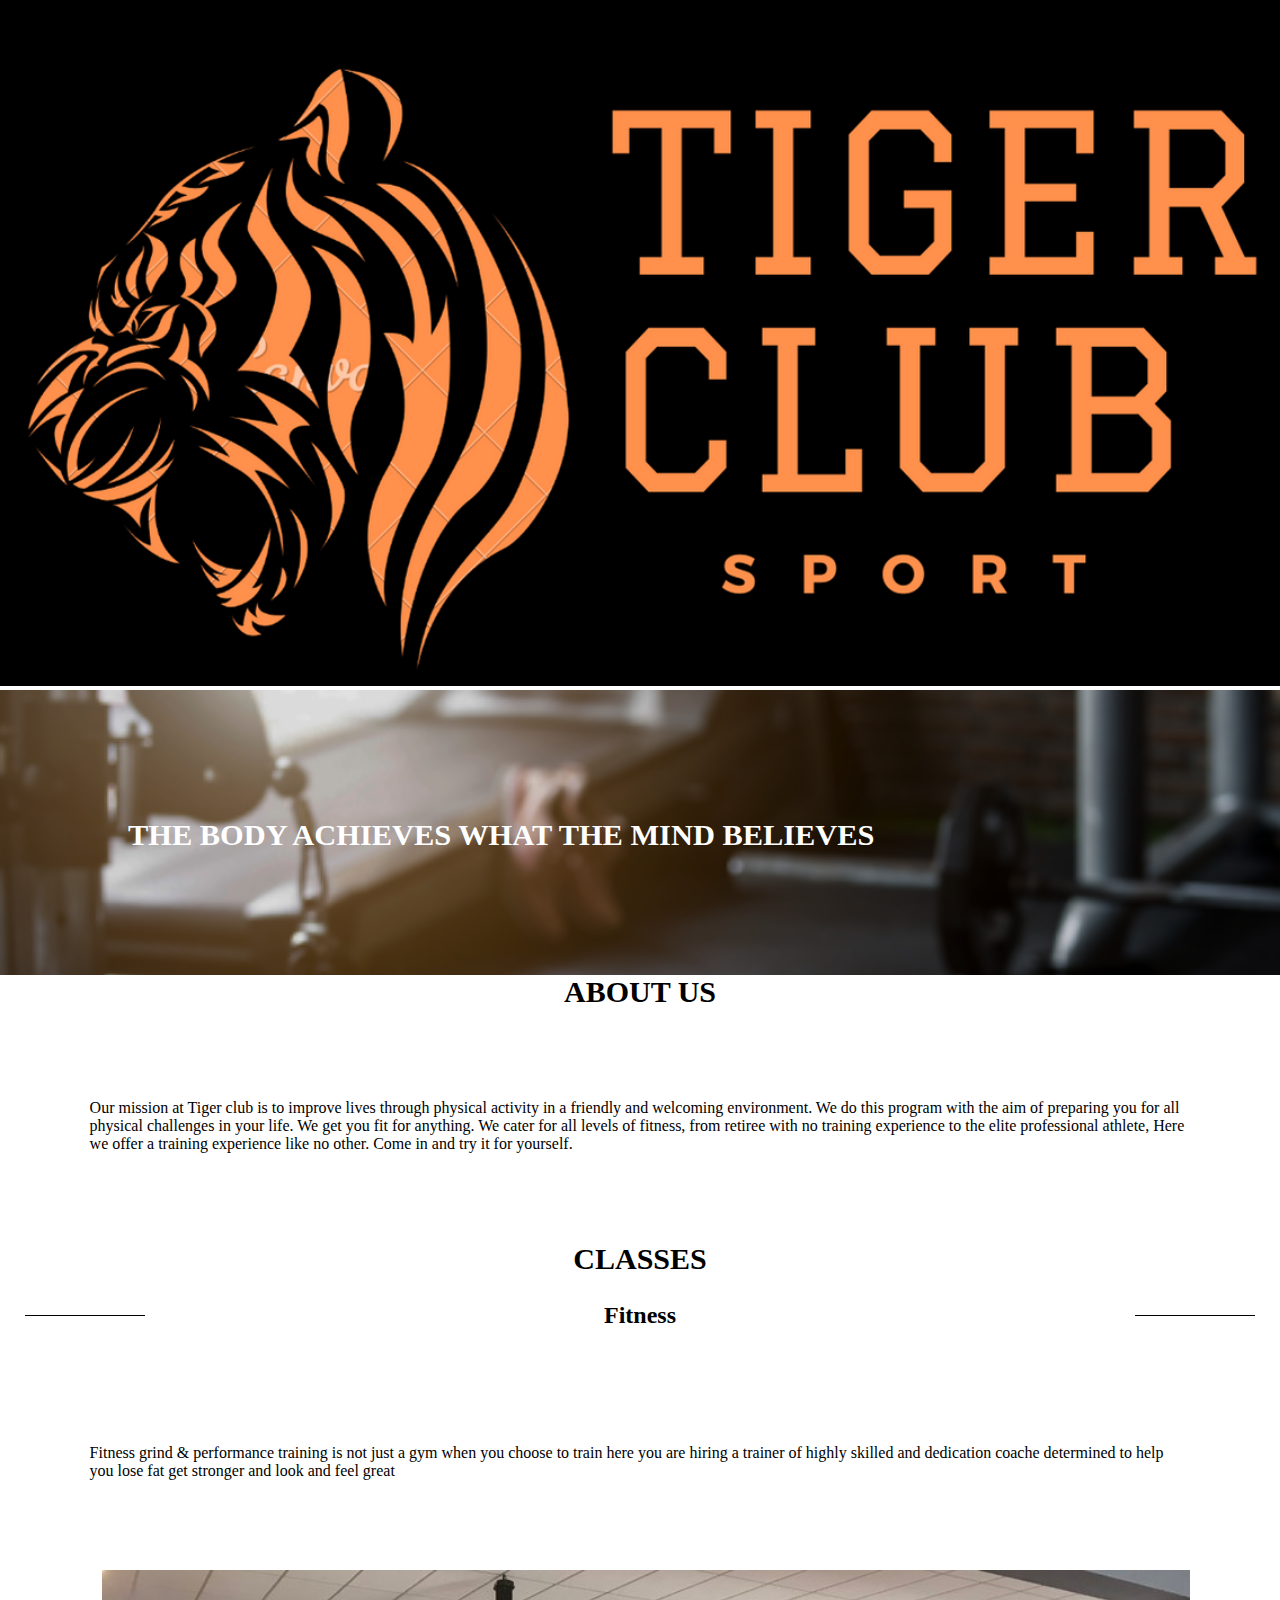
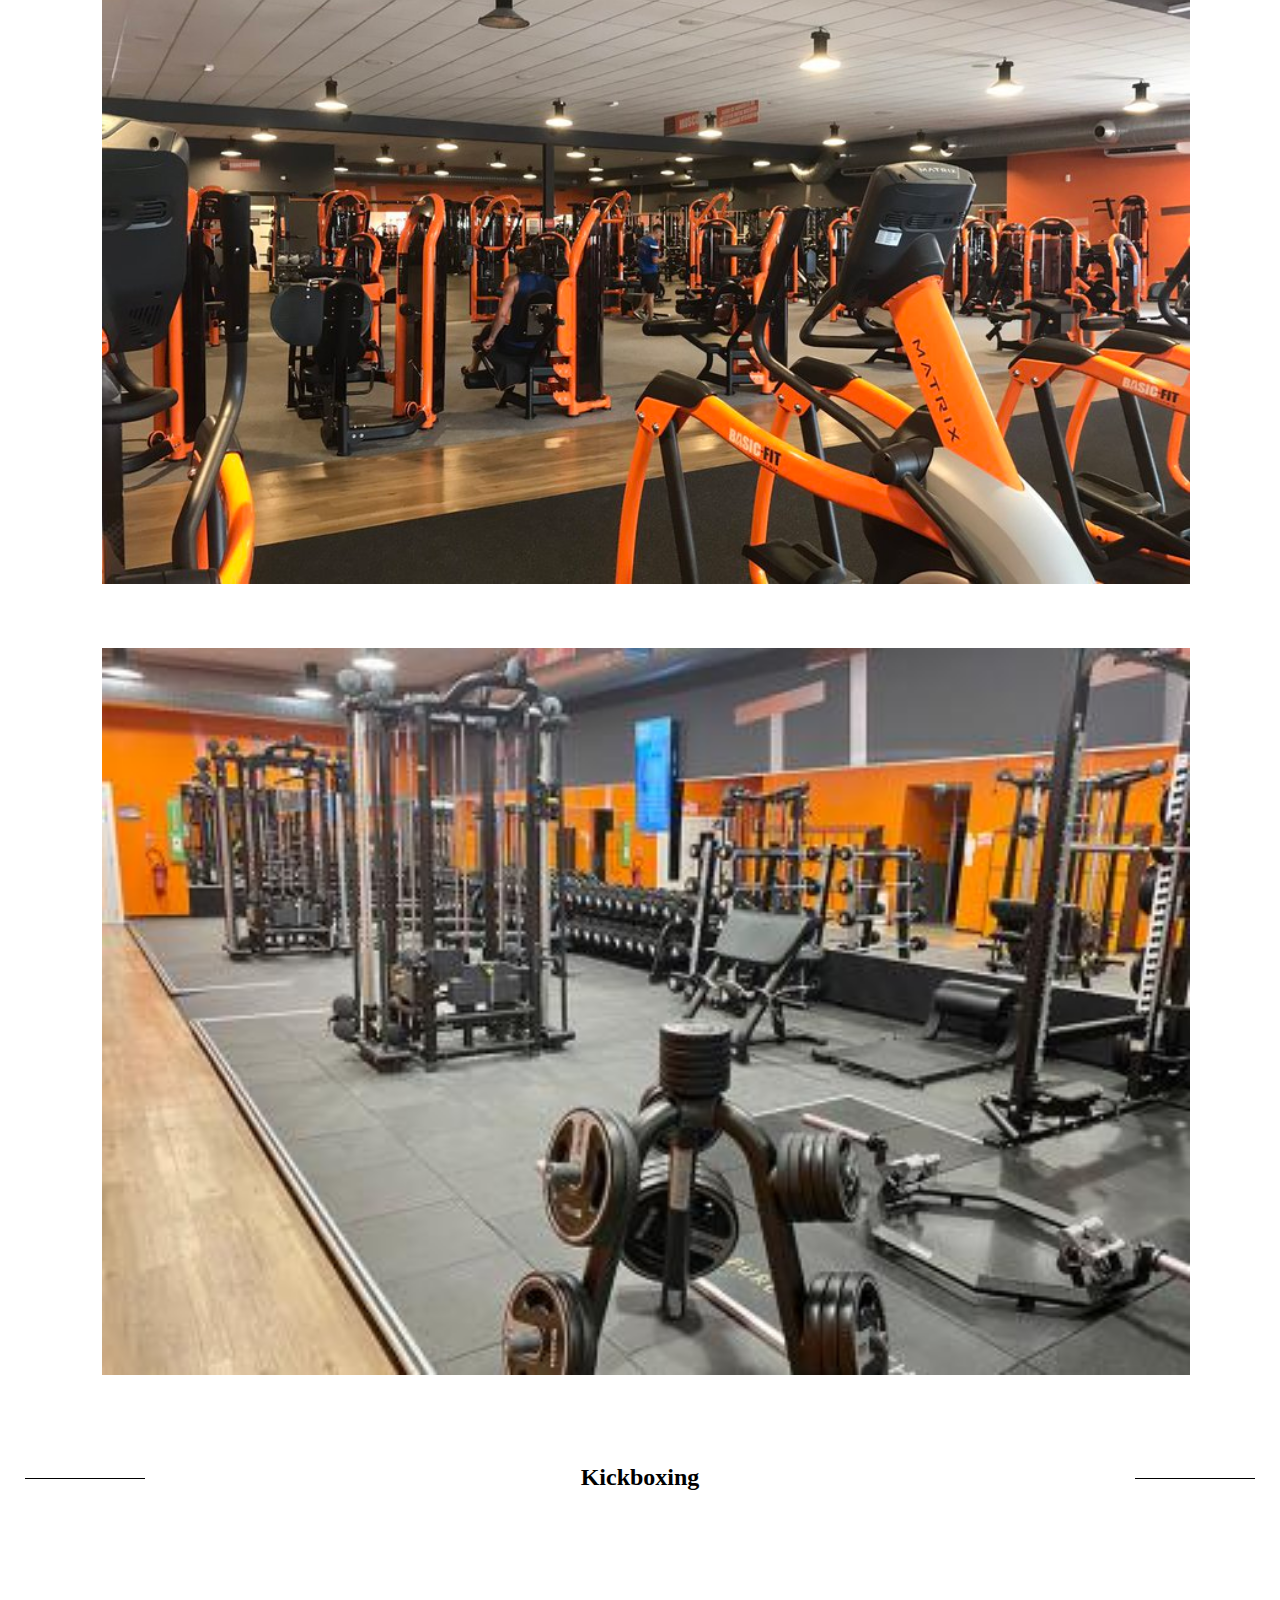
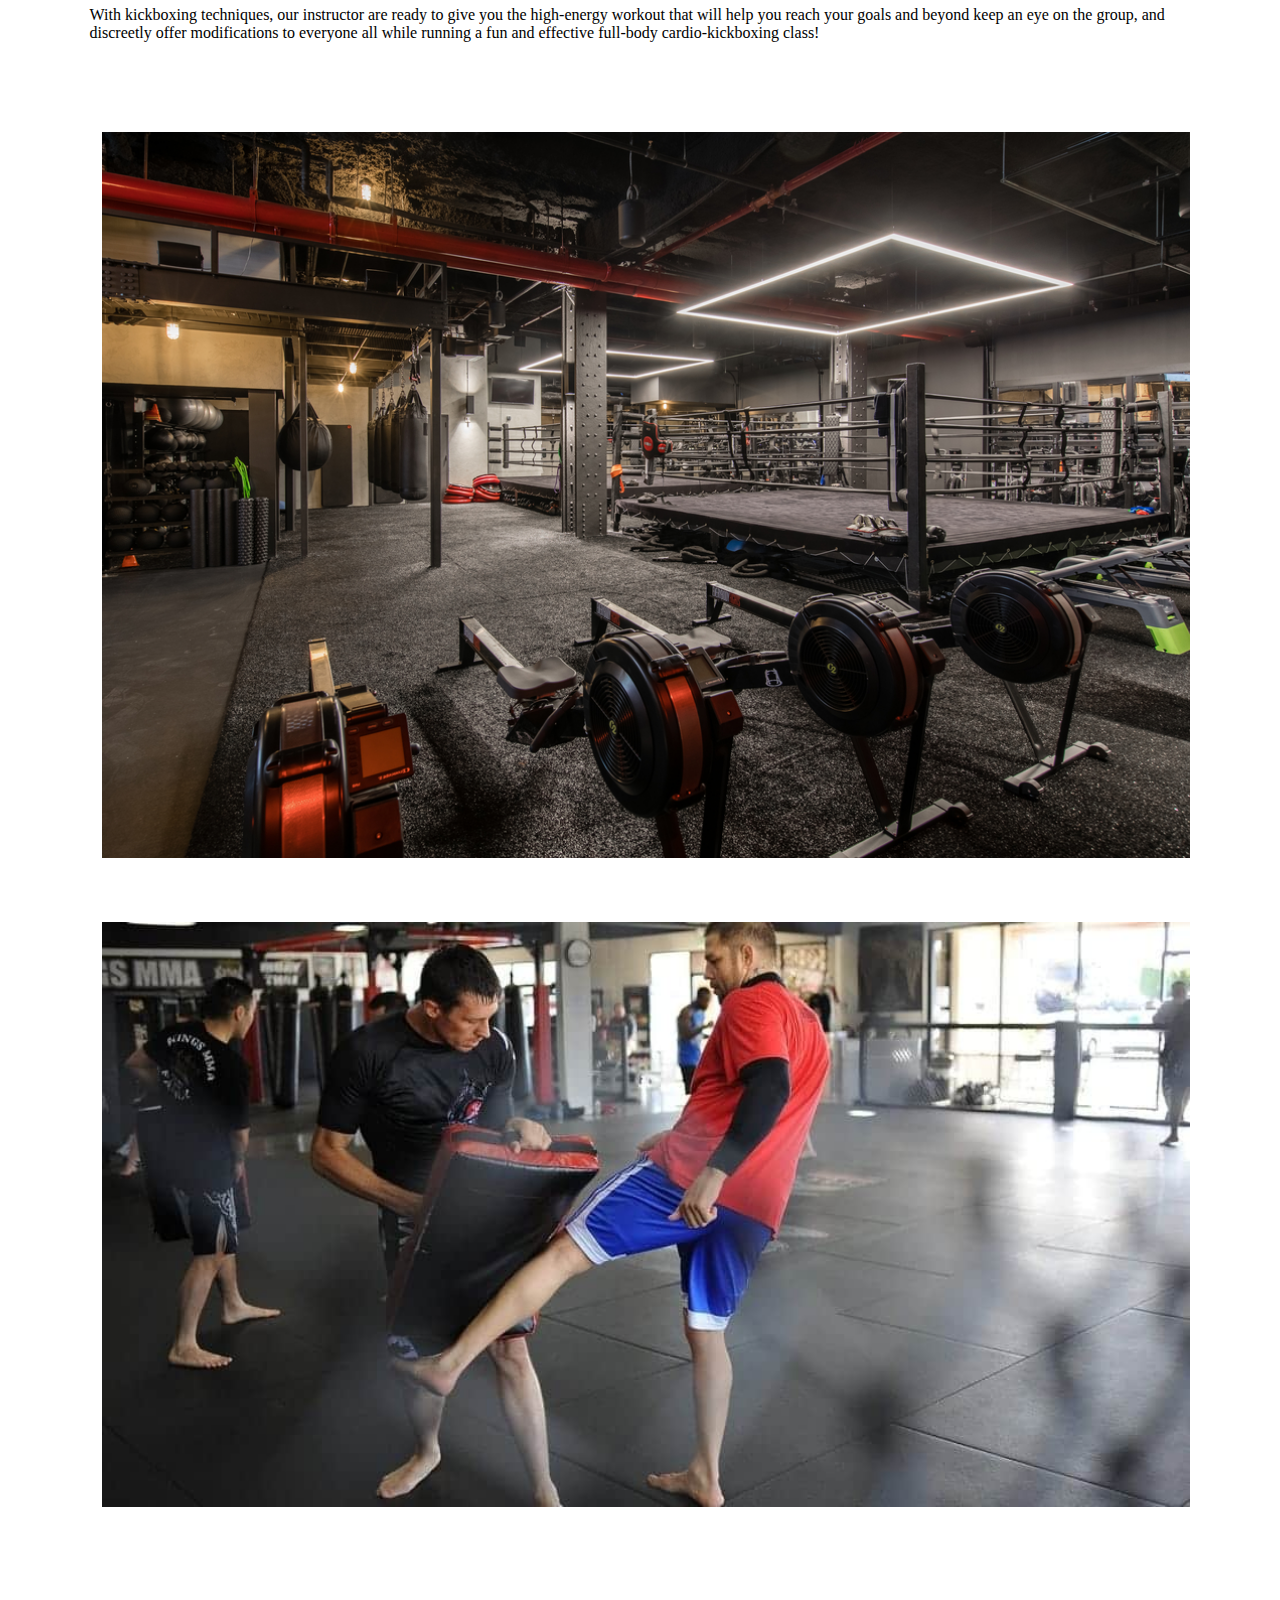
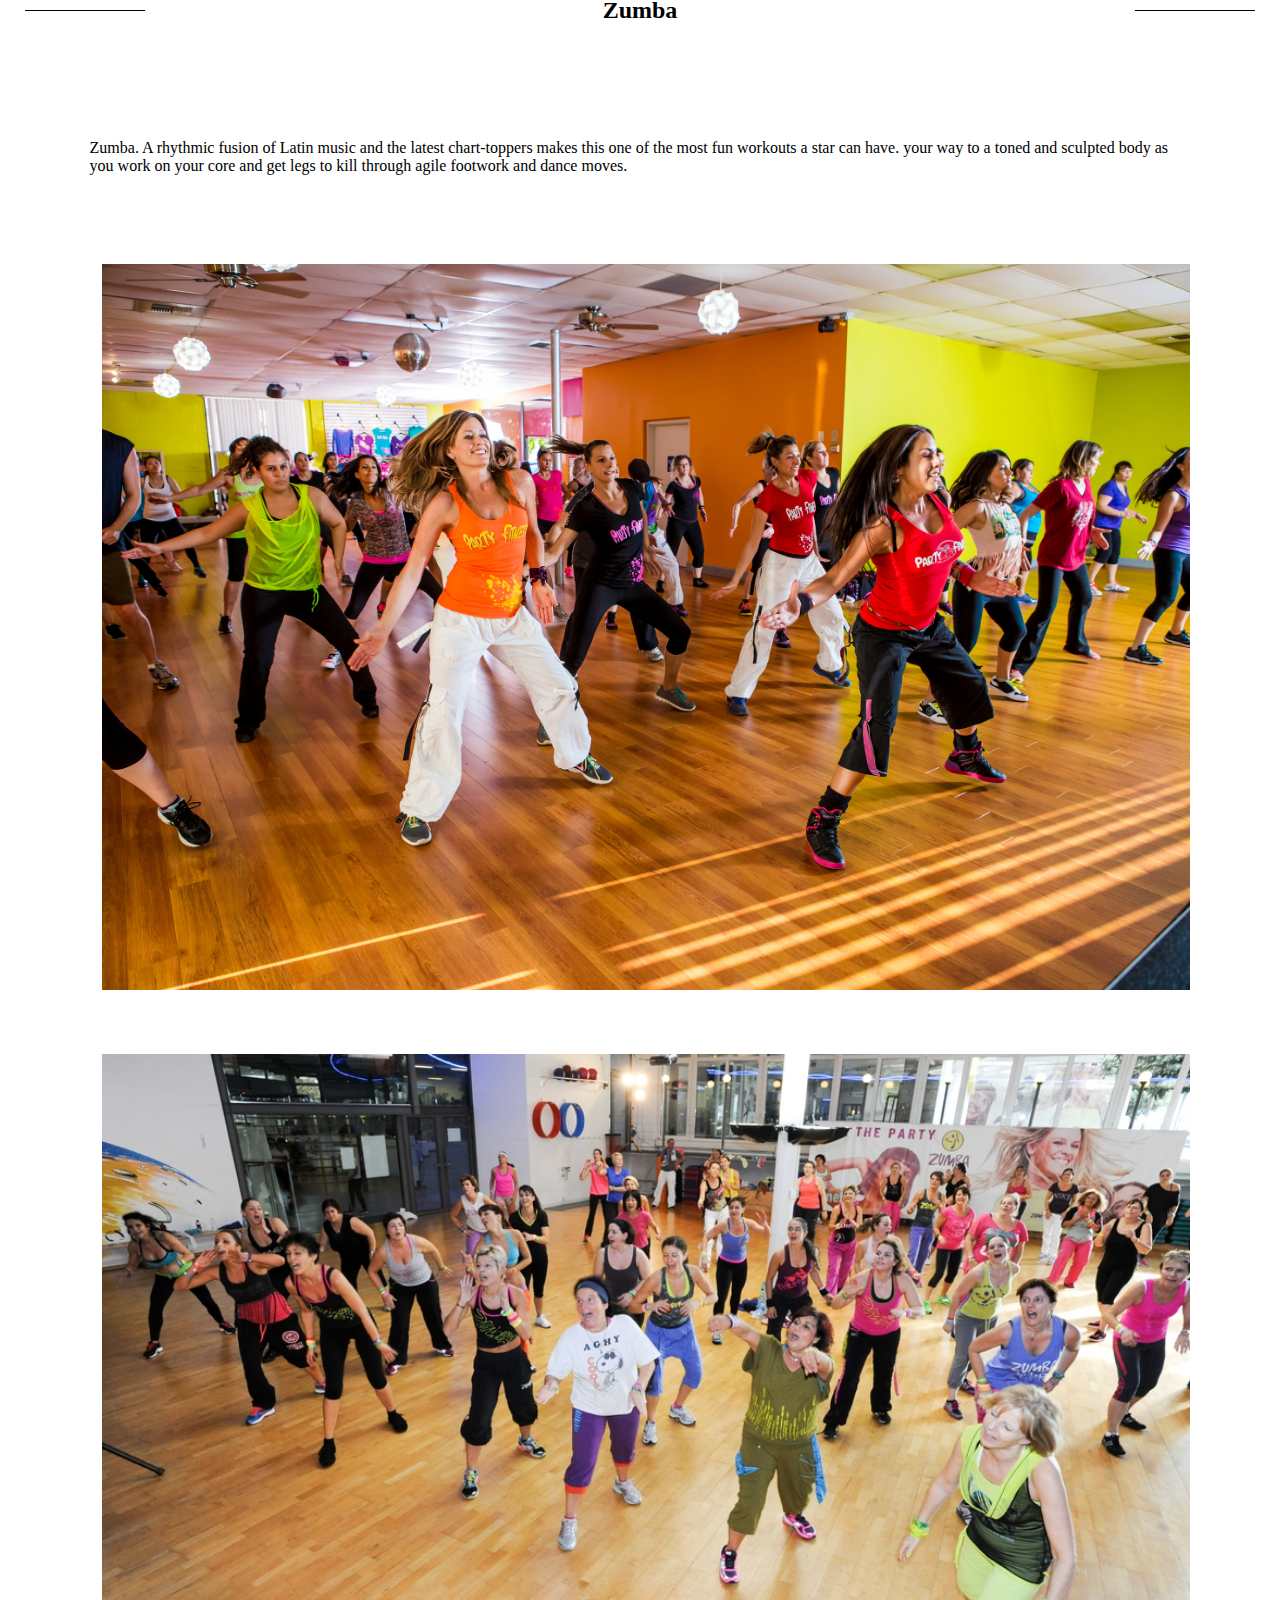
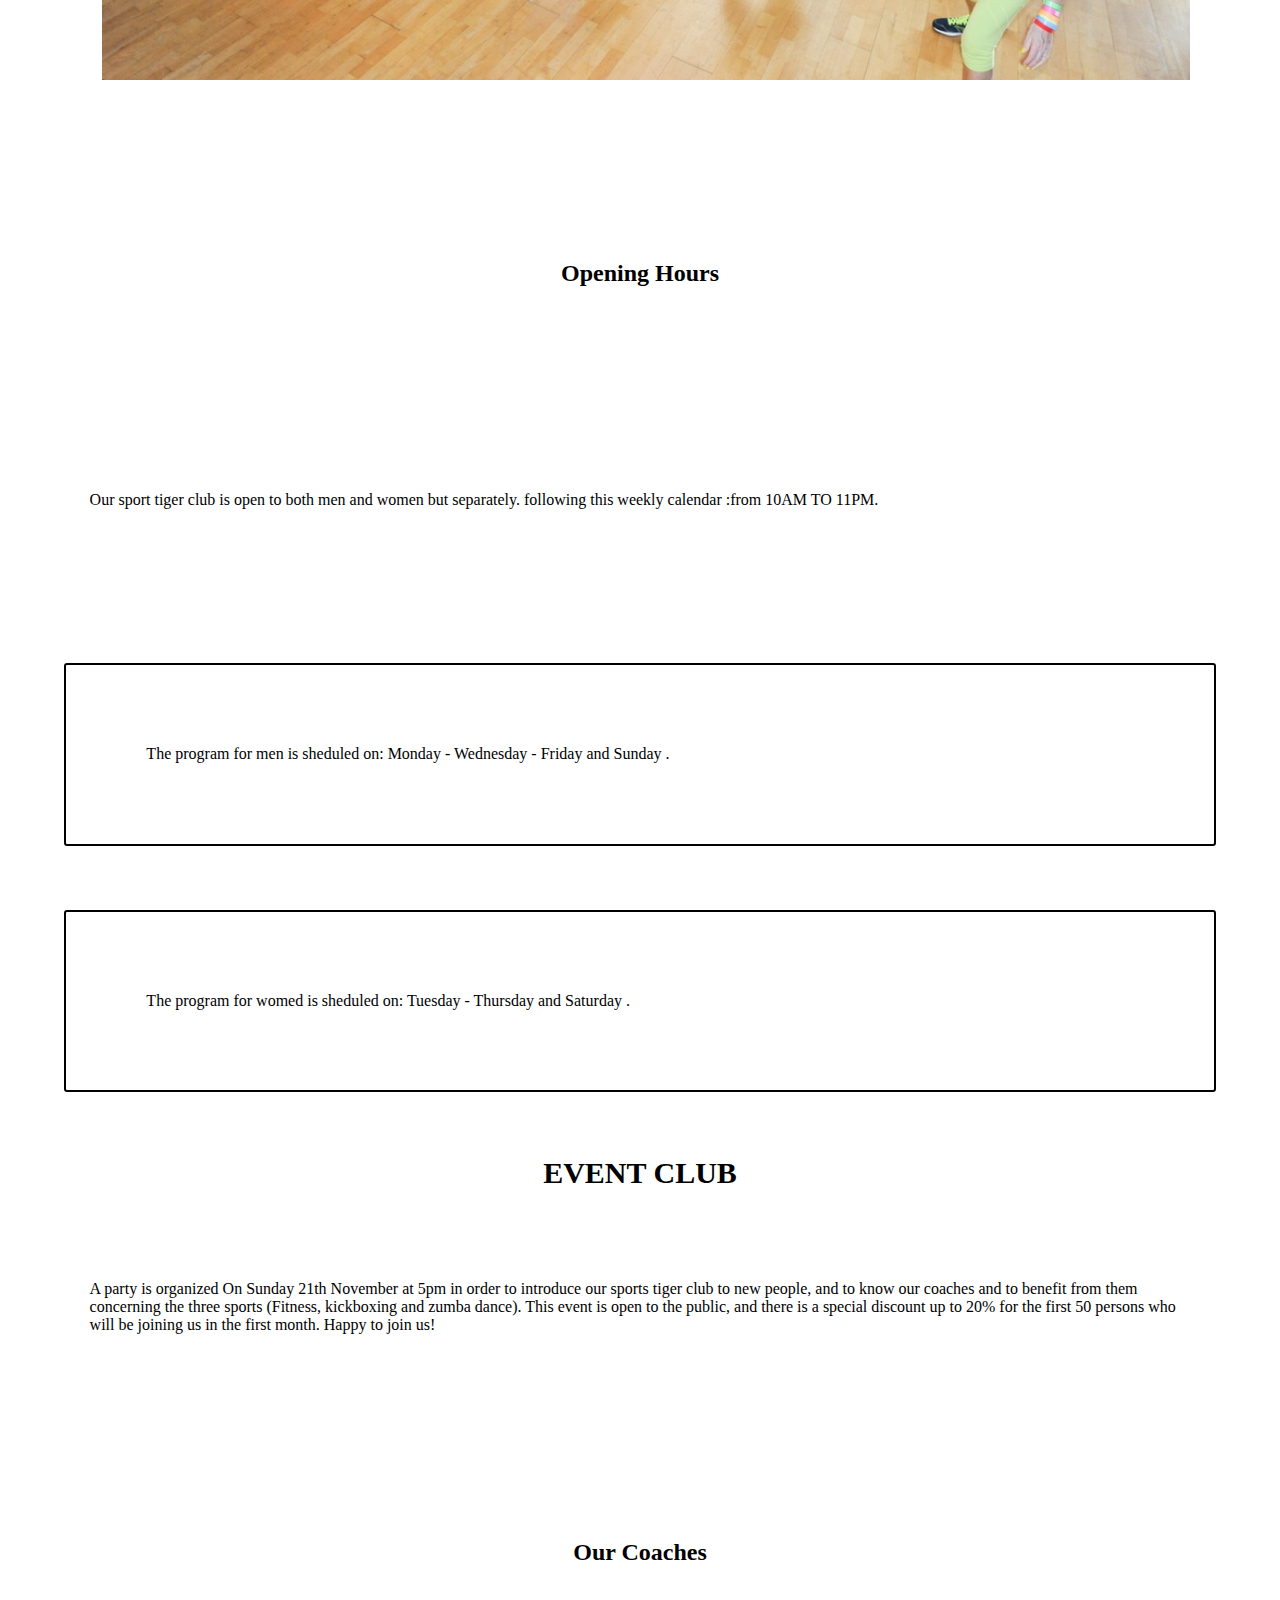
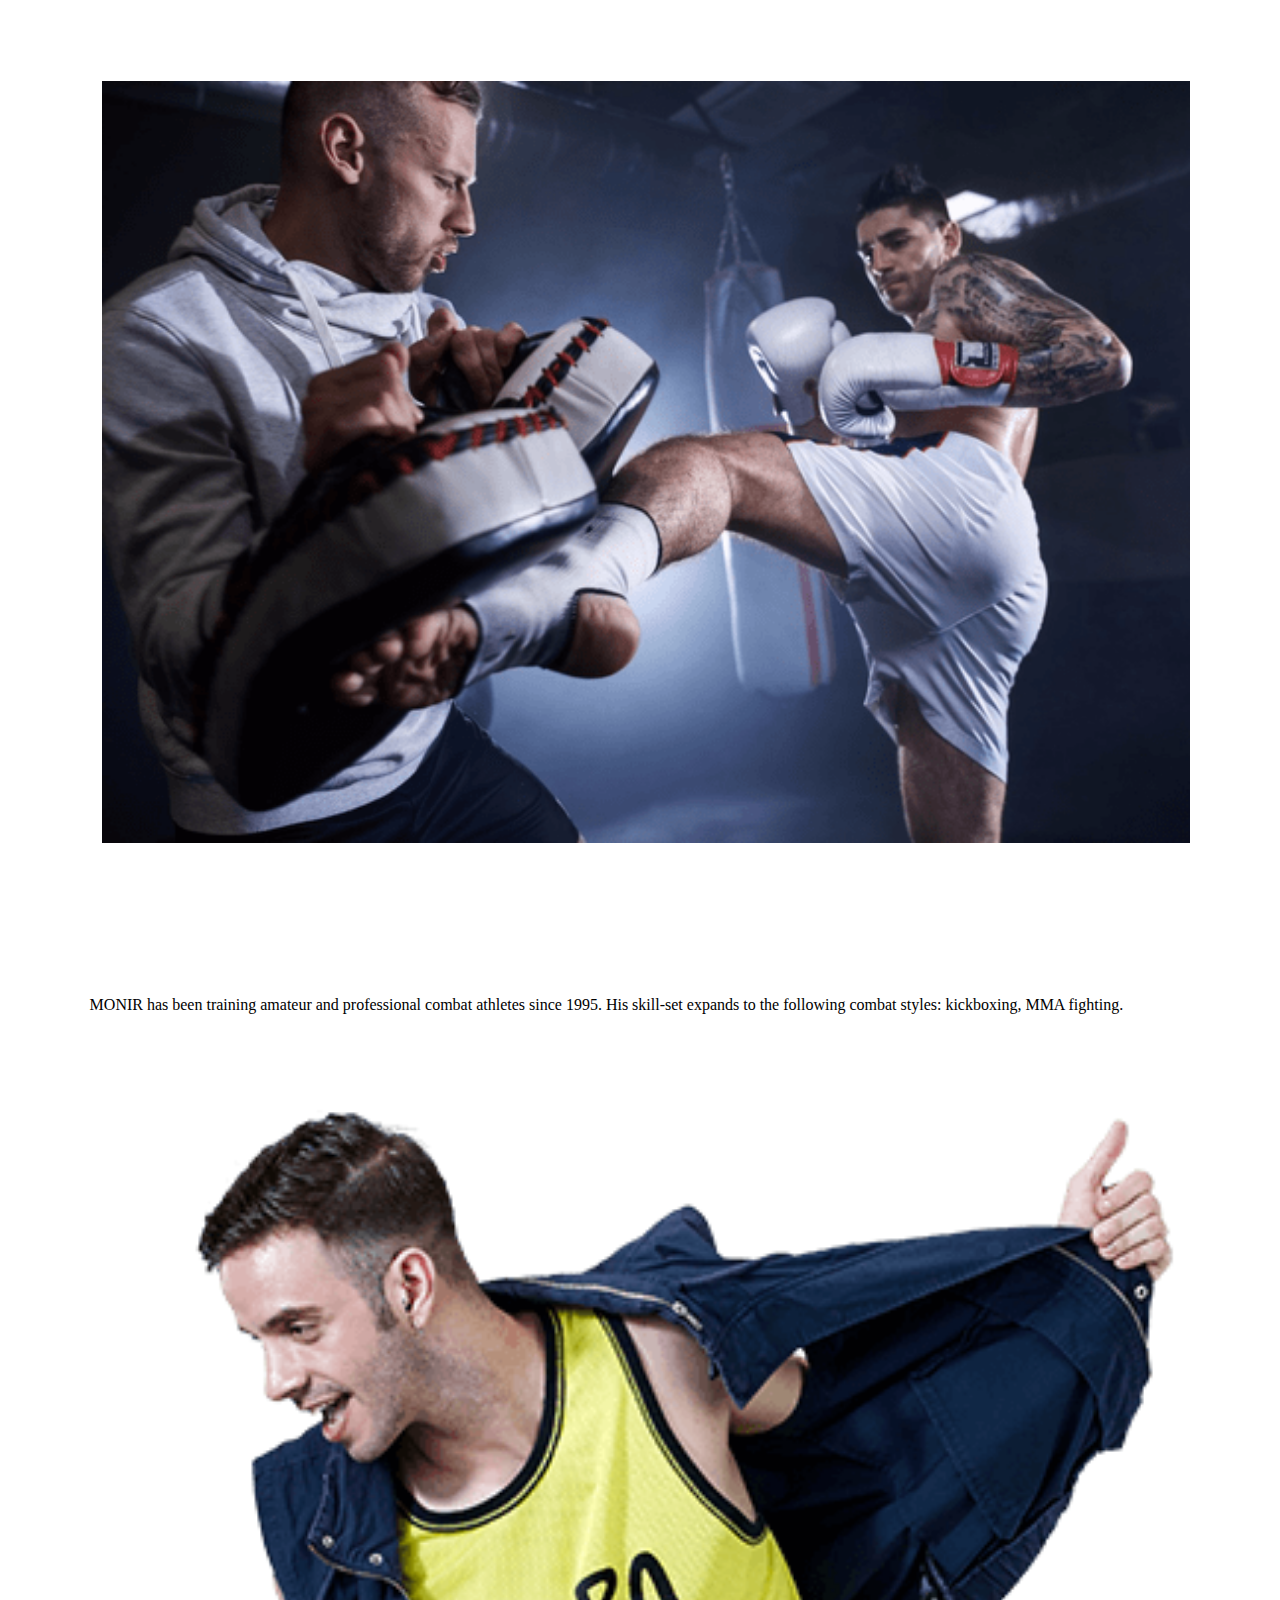
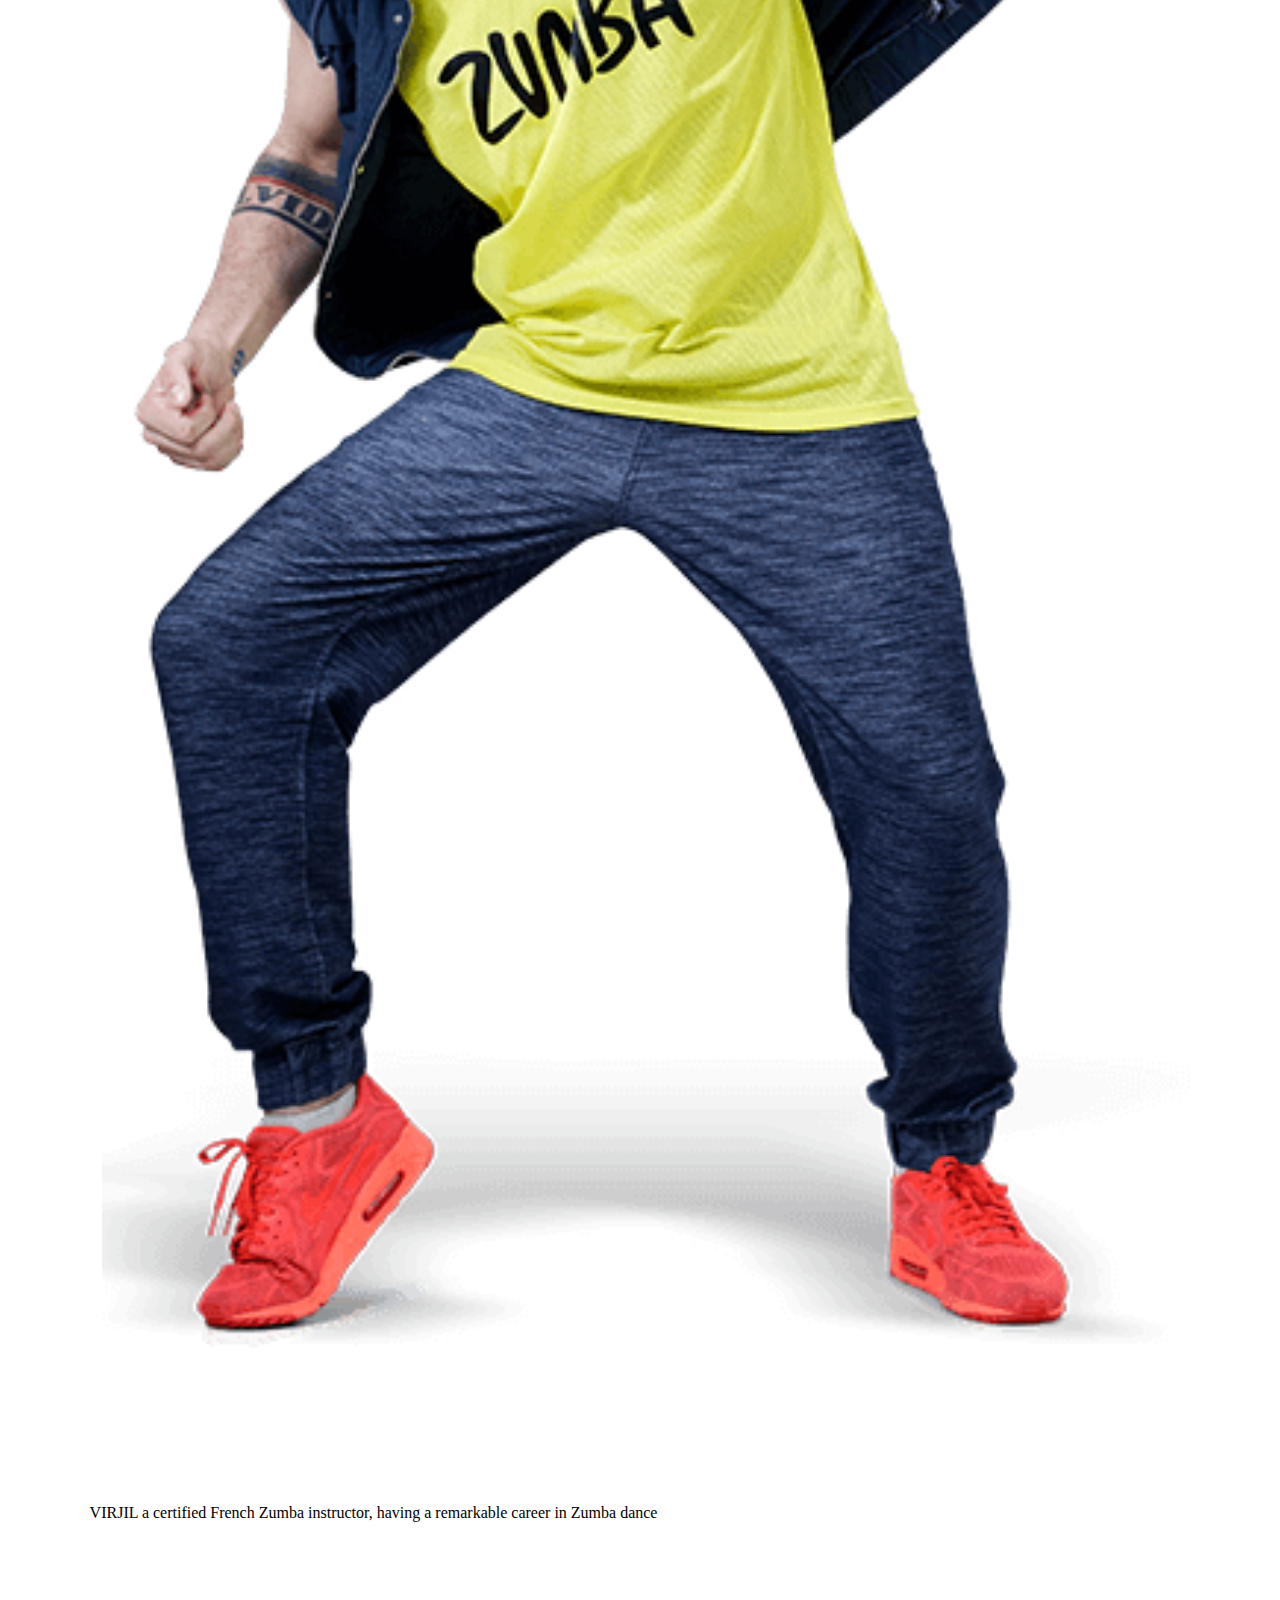
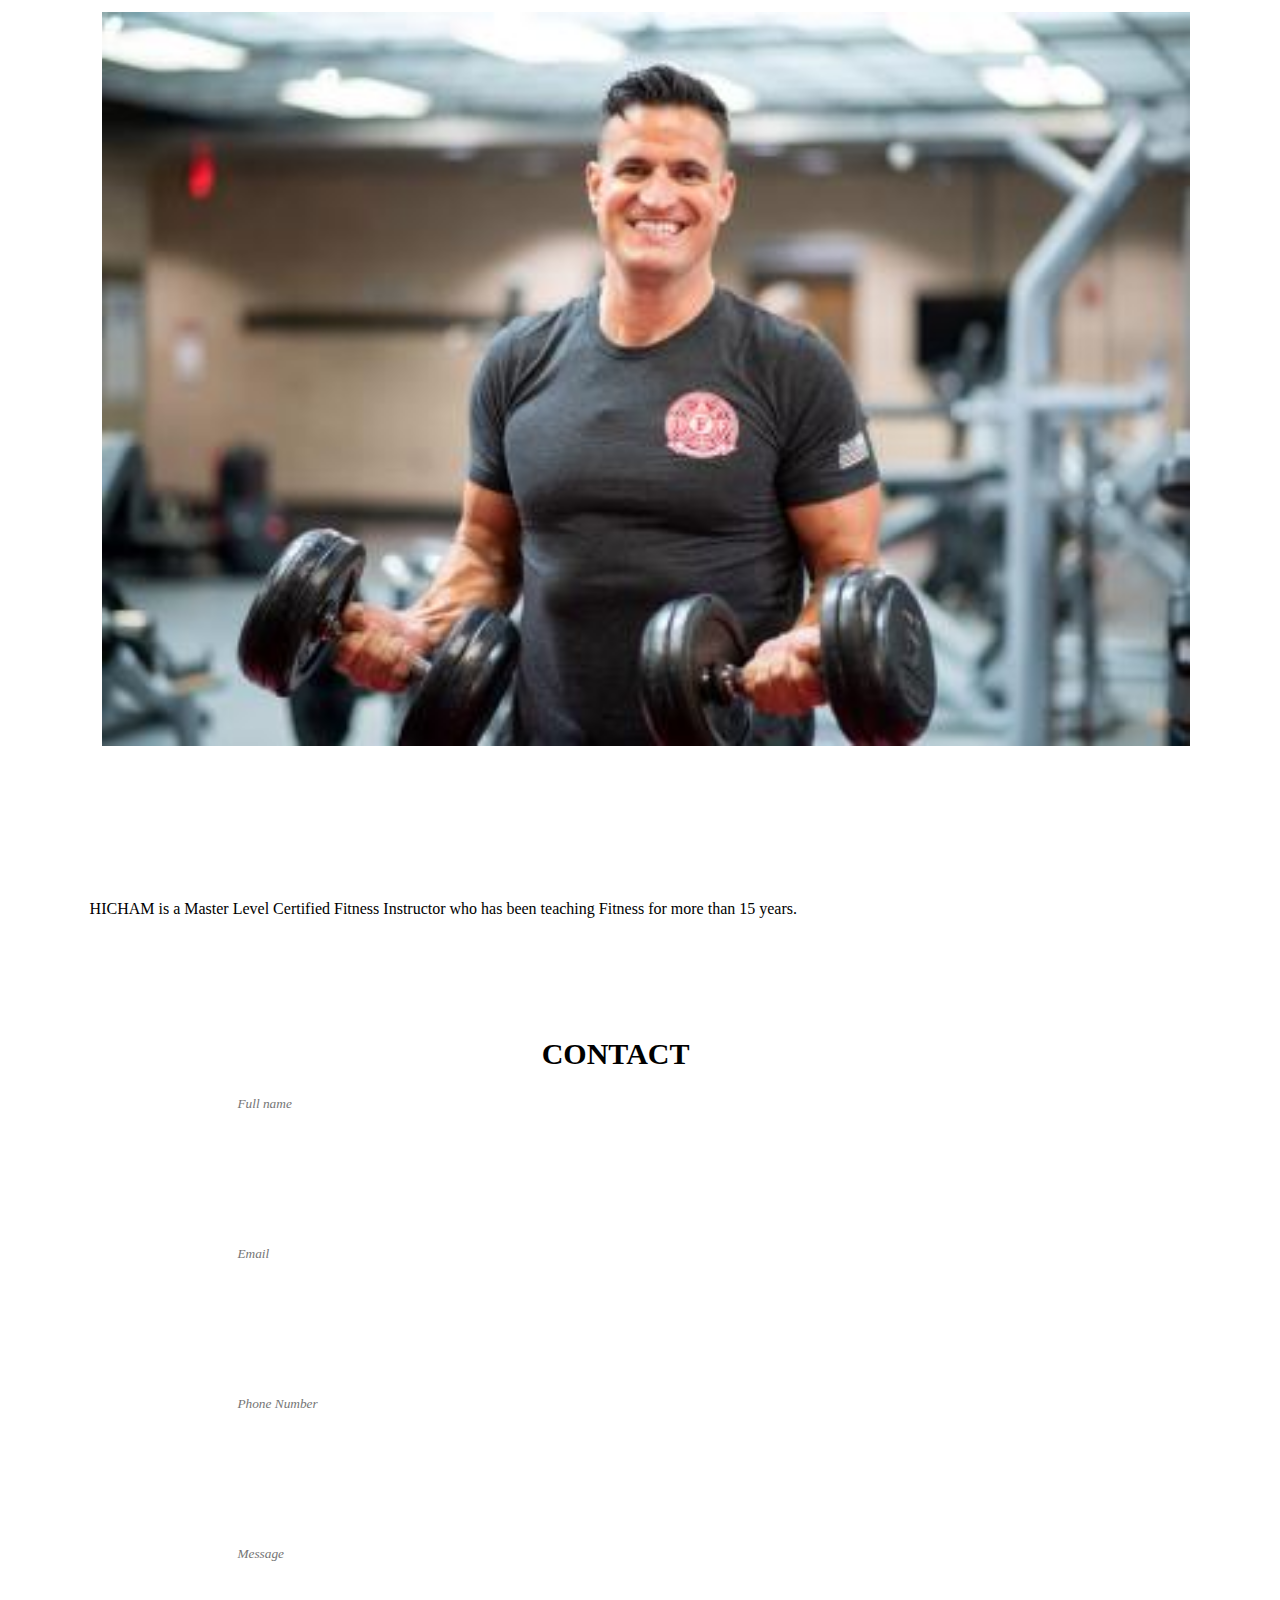
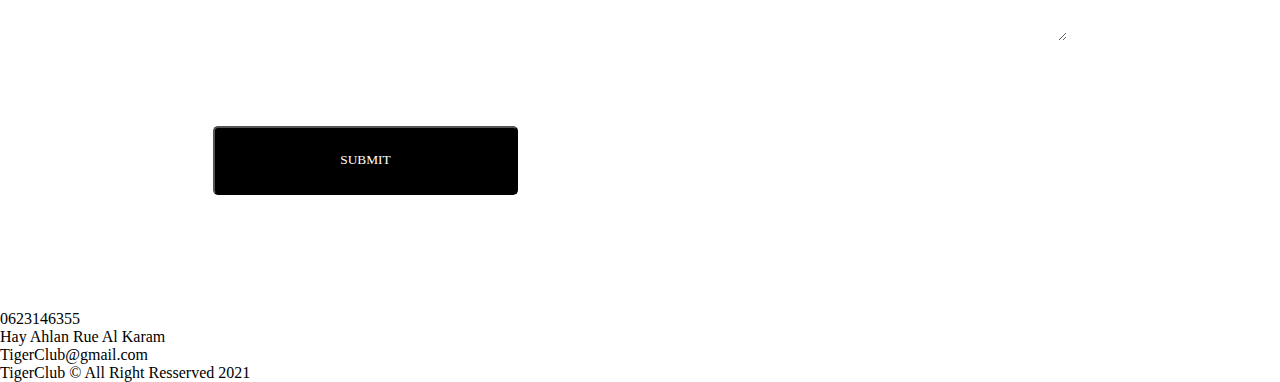
==== index.html @ 792f801f "add scripte" ====
<!DOCTYPE html>
<html lang="en">
<head>
    <meta charset="UTF-8">
    <meta http-equiv="X-UA-Compatible" content="IE=edge">
    <meta name="viewport" content="width=device-width, initial-scale=1.0">
    <title>TIGER CLUB</title>
    <link rel="stylesheet" href="style.css">
    <link rel="stylesheet" href="https://use.fontawesome.com/releases/v5.15.4/css/all.css" integrity="sha384-DyZ88mC6Up2uqS4h/KRgHuoeGwBcD4Ng9SiP4dIRy0EXTlnuz47vAwmeGwVChigm" crossorigin="anonymous">


</head>
<body>
    
    <nav>
        
            <img src="IMAGES/logo/logo.png" alt="LOGO CLUB">
        
            <div>

                 <!--humberger menu-->

            </div>
    </nav>
    
    <header id="photoprincipal">
        <div id="Slogon">
            <h1>THE BODY ACHIEVES WHAT THE MIND BELIEVES </h1>
                
        </div>
    </header>

    <section >
        <div class="backround">
            <h1>ABOUT US</h1>
            <div id="backg-About" >
                <p>Our mission at Tiger club is to improve
                   lives through physical activity in
                   a friendly and welcoming environment.
                   We do this  program with the aim of 
                   preparing you for all physical
                   challenges in your life.
                   We get you fit for anything. We cater for all
                   levels of fitness, from retiree with no training
                   experience to the elite professional athlete,
                   Here we offer a training experience
                   like no other.
                   Come in and try it for yourself.
                </p>
            </div>
        </div>

    </section>

    <section>

        <div >
            <h1>CLASSES</h1>
            <div id="subtitle" >
                <div id="parent-fitnees">
                    <h2> Fitness </h2>
                    <p>Fitness grind & performance training
                       is not just a gym when you choose 
                       to train here you are hiring a trainer
                       of highly skilled and dedication 
                       coache determined to help you
                       lose fat get stronger and look and
                       feel great</p>
                    <div id="img-fitness">
                        <div>
                            <img src="IMAGES/fitnesse/Image-fitness-1.jpg" alt="">
                        </div>
                        <div>
                            <img src="IMAGES/fitnesse/Image-fitness-2.jpg" alt="">
                        </div>
                    </div>
                </div>   
                <div  id="parent-Kickboxing">
                    <h2>Kickboxing</h2>
                    <p>With kickboxing techniques, our 
                       instructor are ready to give you
                       the high-energy workout that will
                       help you reach your goals and 
                       beyond keep an eye on the group, 
                       and discreetly offer modifications 
                       to everyone all while running a fun
                       and effective full-body 
                       cardio-kickboxing class!
                    </p>
                    <div id="img-kickboxing">
                        <div>
                            <img src="IMAGES/kickboxing/image-kickboxing-1.jpg" alt="">
                        </div>
                        <div>
                            <img src="IMAGES/kickboxing/image-kickboxing-2.jpg" alt="">
                        </div>
                    </div>
                </div>   
                <div  id="parent-Zumba">
                    <h2>Zumba</h2>
                    <p>Zumba. A rhythmic fusion of Latin
                       music and the latest chart-toppers
                       makes this one of the most fun 
                       workouts a star can have. your way
                       to a toned and sculpted body as
                       you work on your core and get legs
                       to kill through agile footwork and
                       dance moves.
                    </p>
                    <div id="img-zumba">
                        <div>
                            <img src="IMAGES/zumba/Imaga-Zumba-1.jpeg" alt="">
                        </div>
                        <div>
                            <img src="IMAGES/zumba/Imaga-Zumba-2.jpg" alt="">
                        </div>
                    </div>
                </div>   
            </div>
        </div>

    </section>

    <section>

        <div id="Opening-Hours" class="backround">
            <h2 class="font-subt">Opening Hours</h2>
            <p>Our sport tiger club is open to both men and women
                but separately.
                following this weekly calendar :from 10AM TO 11PM.
            </p>
            <div class="Calendar">
                <p>The program for men is sheduled on: 
                   Monday - Wednesday - Friday and Sunday .                  
                </p>
            </div>
            <div class="Calendar">
                <p>The program for womed is sheduled on: 
                   Tuesday - Thursday and Saturday .  
                </p>
            </div>
        </div>

    </section>

    <section>
        <div id="Event Club" >
            <h1>EVENT CLUB</h1>
            <div id="backg-event" >
                <p>A party is organized On Sunday 21th November at 5pm in order to introduce our sports tiger club to new people, and to know our coaches and to benefit from them concerning the three sports (Fitness, kickboxing and zumba dance).
                   This event is open to the public, and there is a special discount up to 20% for the first 50 persons who will be joining us in the first month. 
                   Happy to join us!
                </p>
            </div>
        </div>
    </section>

    <section id="Couches" class="backround">

        <h2 class="font-subt"> Our Coaches</h2>
        <div  >
            <div>
                <img src="IMAGES/coatches/coatch-kickboxing.png" alt="">
                <P>MONIR has been training amateur and professional combat athletes since 1995. 
                   His skill-set expands to the following
                   combat styles: kickboxing, MMA fighting.
                </P>
            </div>
            <div>
                <img src="IMAGES/coatches/coatch-zumba.png" alt="">
                <p>VIRJIL a certified French Zumba
                   instructor, having a remarkable 
                   career in Zumba dance
                </p>
            </div>
            <div>
                <img src="IMAGES/coatches/coatch-fitness.jpg" alt="">
                <p>HICHAM is a Master Level Certified 
                   Fitness Instructor who has been
                   teaching Fitness for more than 15 years.
                </p>
            </div>
        </div>

    </section>

    <section >

        <div id="formulaire">
            <form action="">   
                <h1>CONTACT</h1>
                <input type="text" name="" id="" placeholder="Full name">                  
                <input type="email" name="" id="" placeholder="Email">
                <input type="number" name="" id="" placeholder="Phone Number ">
                <textarea name="" placeholder="Message"></textarea>
                <button type="button" id="button3">SUBMIT</button>
            </form>
        </div>

    </section>
    <footer class="backround">
        <div id="footer_content" >
            <div>
                <div>
                    <!-- icon call -->
                    <p>0623146355</p>
                </div>
                <div>
                    <!--icon location -->
                    <p>Hay Ahlan Rue Al Karam</p>
                </div>
                <div>
                    <!--icon gmail-->
                    <p>TigerClub@gmail.com</p>
                </div>
            </div>
            <div>
                 <!-- font awesom facebook -->
                 <!--font awesom instagram -->
                 <!--font awesom twitter-->
            </div>
            <div id="copyright">
                <p>TigerClub © All Right Resserved 2021</p>
            </div>

        </div>
        
    </footer>

</body>
</html>
---- style.css ----
* {
    margin: 0;
    padding: 0;
    font-family: 'Times New Roman', Times, serif;
}

/* variables */

:root{
    --black : #000000 ;
    --White : #ffffff ;
<<<<<<< HEAD
    --Backgoundnav : #E8633A;
    --Backgroundtitle:8A8C8D;
    --Backgtitle : #CE4A21;
    --fonttitleyellow : #FFBB40;
    --BackgSubtitle : #EB8355;
    --backgroundtitle:#8A8C8D;
=======
    --Orange:#EB6F47;
    --Backgsection : #D6D6D6;
>>>>>>> 999584290214c675e1f6f298c152f5d1d54c847e
    --placeholder : #C4C4C4;
}

/* nav */

nav img{
      width: 100%;
}
#photoprincipal{
    background-image: url(IMAGES/background/backg-principale.png);
    background-size: cover;
    width: 100%;
    height: 285px;
    
}
#Slogon{
    padding: 10%;
    color:var(--White)
}

/* section  ABOUT US*/

header h1{
    font-size: 190%;
}
.backround{
<<<<<<< HEAD
    margin: 0% 5% 7% 5%;
=======
    background-color:var(--Backgsection) ;
    background-size: cover;
>>>>>>> 999584290214c675e1f6f298c152f5d1d54c847e
    padding: 1% 0% 2% 0%; 
}
#backg-About{
<<<<<<< HEAD
    background-color:var(--backgroundtitle);
    background-size: cover;
=======
>>>>>>> 999584290214c675e1f6f298c152f5d1d54c847e
    margin: 0% 5% 0% 5% ;

}
section h1{   
    display: flex;
<<<<<<< HEAD
    
    padding: 2%;
    justify-content: center;
    color: var(--fonttitleyellow);
=======
    margin: 7% 24%; 
    font-size: 30px;  
    font-family: Georgia, 'Times New Roman', Times, serif;
    justify-content: center;
    color: var(--Orange)
>>>>>>> 999584290214c675e1f6f298c152f5d1d54c847e
}
section p{
    font-size:16px;
    padding: 7%;
}
/* section CLASSES */
section h2{
    display: flex;
    margin: 7% 30%;
    padding: 2%;
    justify-content: center;
    margin: 0px 25px;
}
#subtitle h2{
    position: relative;
}
#subtitle h2:before{
    content: "";
    display: block;
    width: 120px;
    height: 1px;
    background: var(--black);
    position: absolute;
    margin: auto;
    left: 0;
    top: 50%;
    /* z-index: -2; */
}
#subtitle h2:after{
    content: "";
    display: block;
    width: 120px;
    height: 1px;
    background: var(--black);
    position: absolute;
    right: 0;
    top: 50%;
    /* z-index: -2; */
}
section img{
    width: 85%;
    display: flex;
    justify-content: center;
    margin: left;
    padding: 0% 0% 5% 8%;
}

.font-subt{
    margin: 7% 25%;
    color: var(--Orange);
}
.Calendar{
    border: solid 2px;
    border-radius: 3px;
    margin: 5%;
}
form{
    display: grid;
    grid-column: 40px;
    color: var(--Orange);
    margin: 30px;
    background-color: var(--Orange); 
}
input,textarea{
   margin: 0% 15% 7% 15% ;
   padding: 2%;
   border: 0px;
   border-radius: 3px;
   font-style: italic;
   color: var(--placeholder);
}
form h1{
    color: var(--black);
    margin-left: -4%;
}
textarea{
    height: 70px;
}

button{
    width: 25%;
    margin: 0% 0% 7% 15% ;
    border: 0%;
    border-radius: 5px;
    padding: 2%;
    background-color: var(--black);
    color: white;
    
}
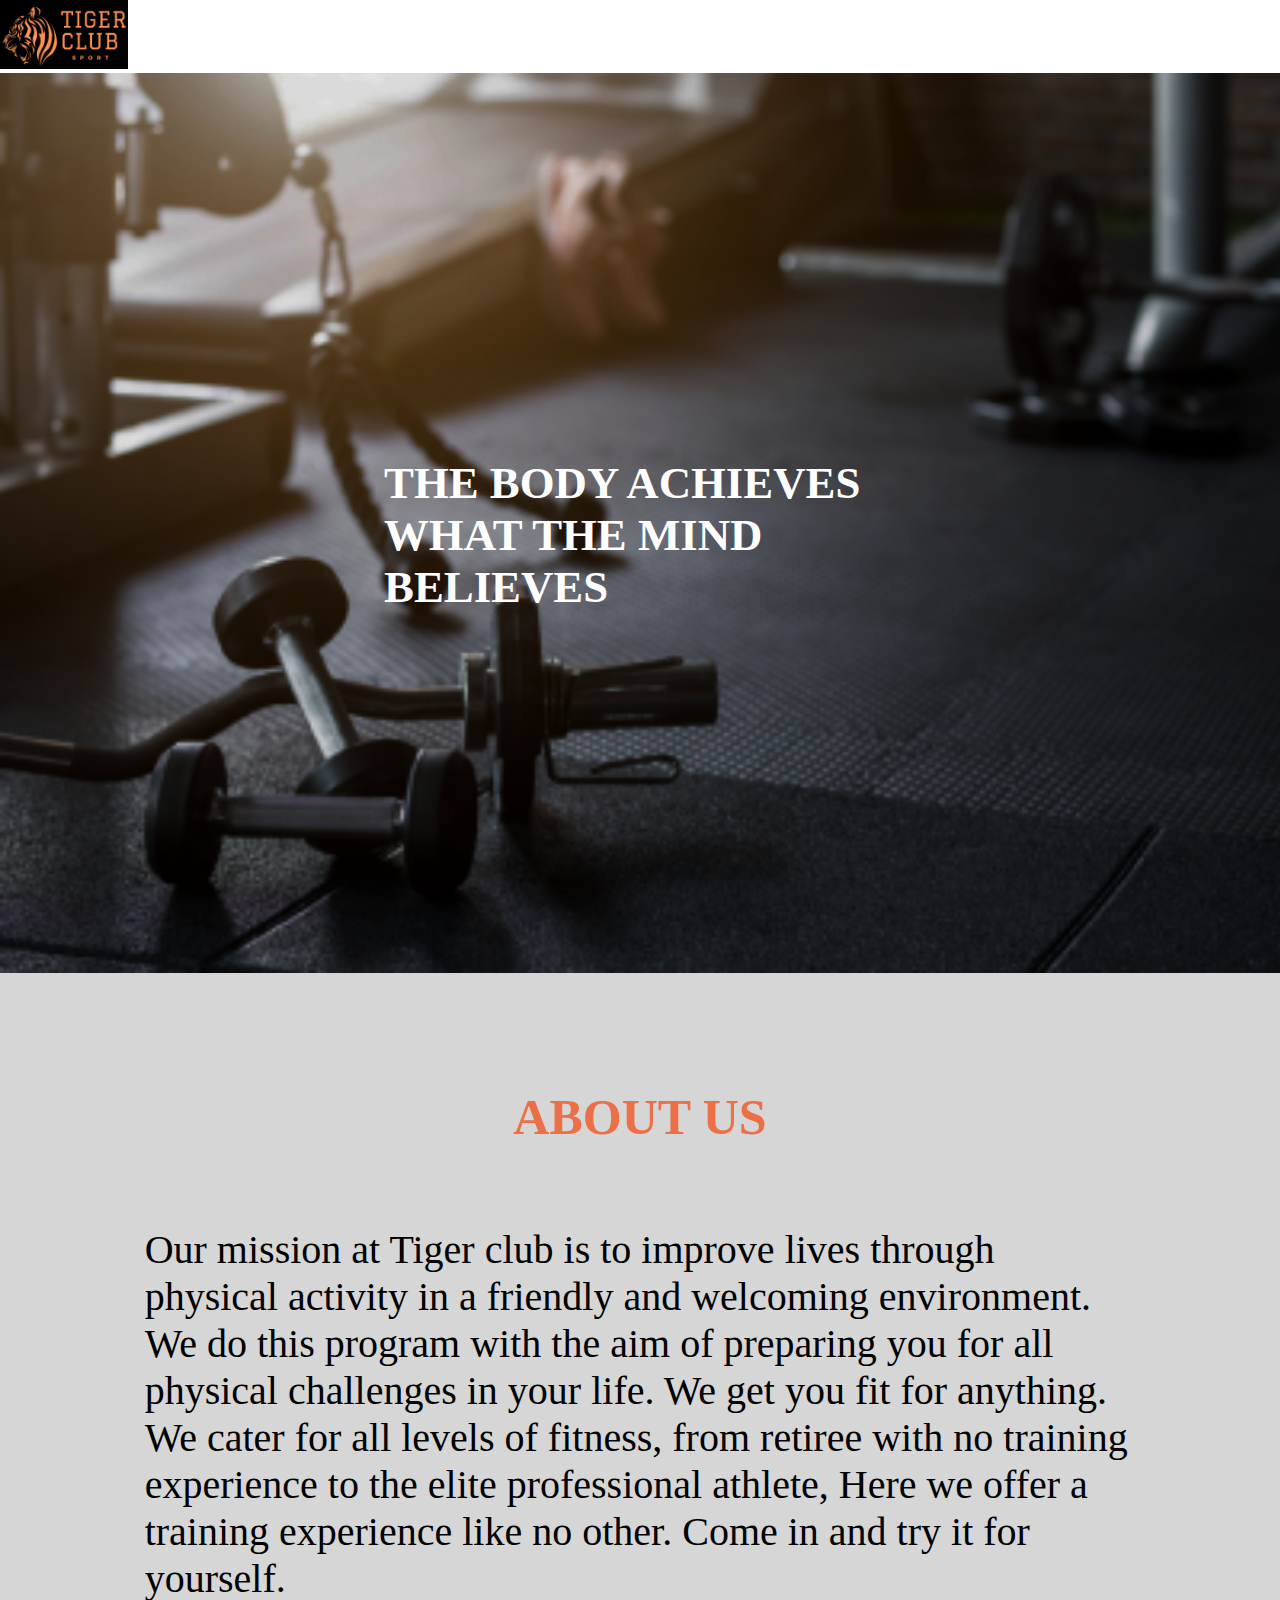
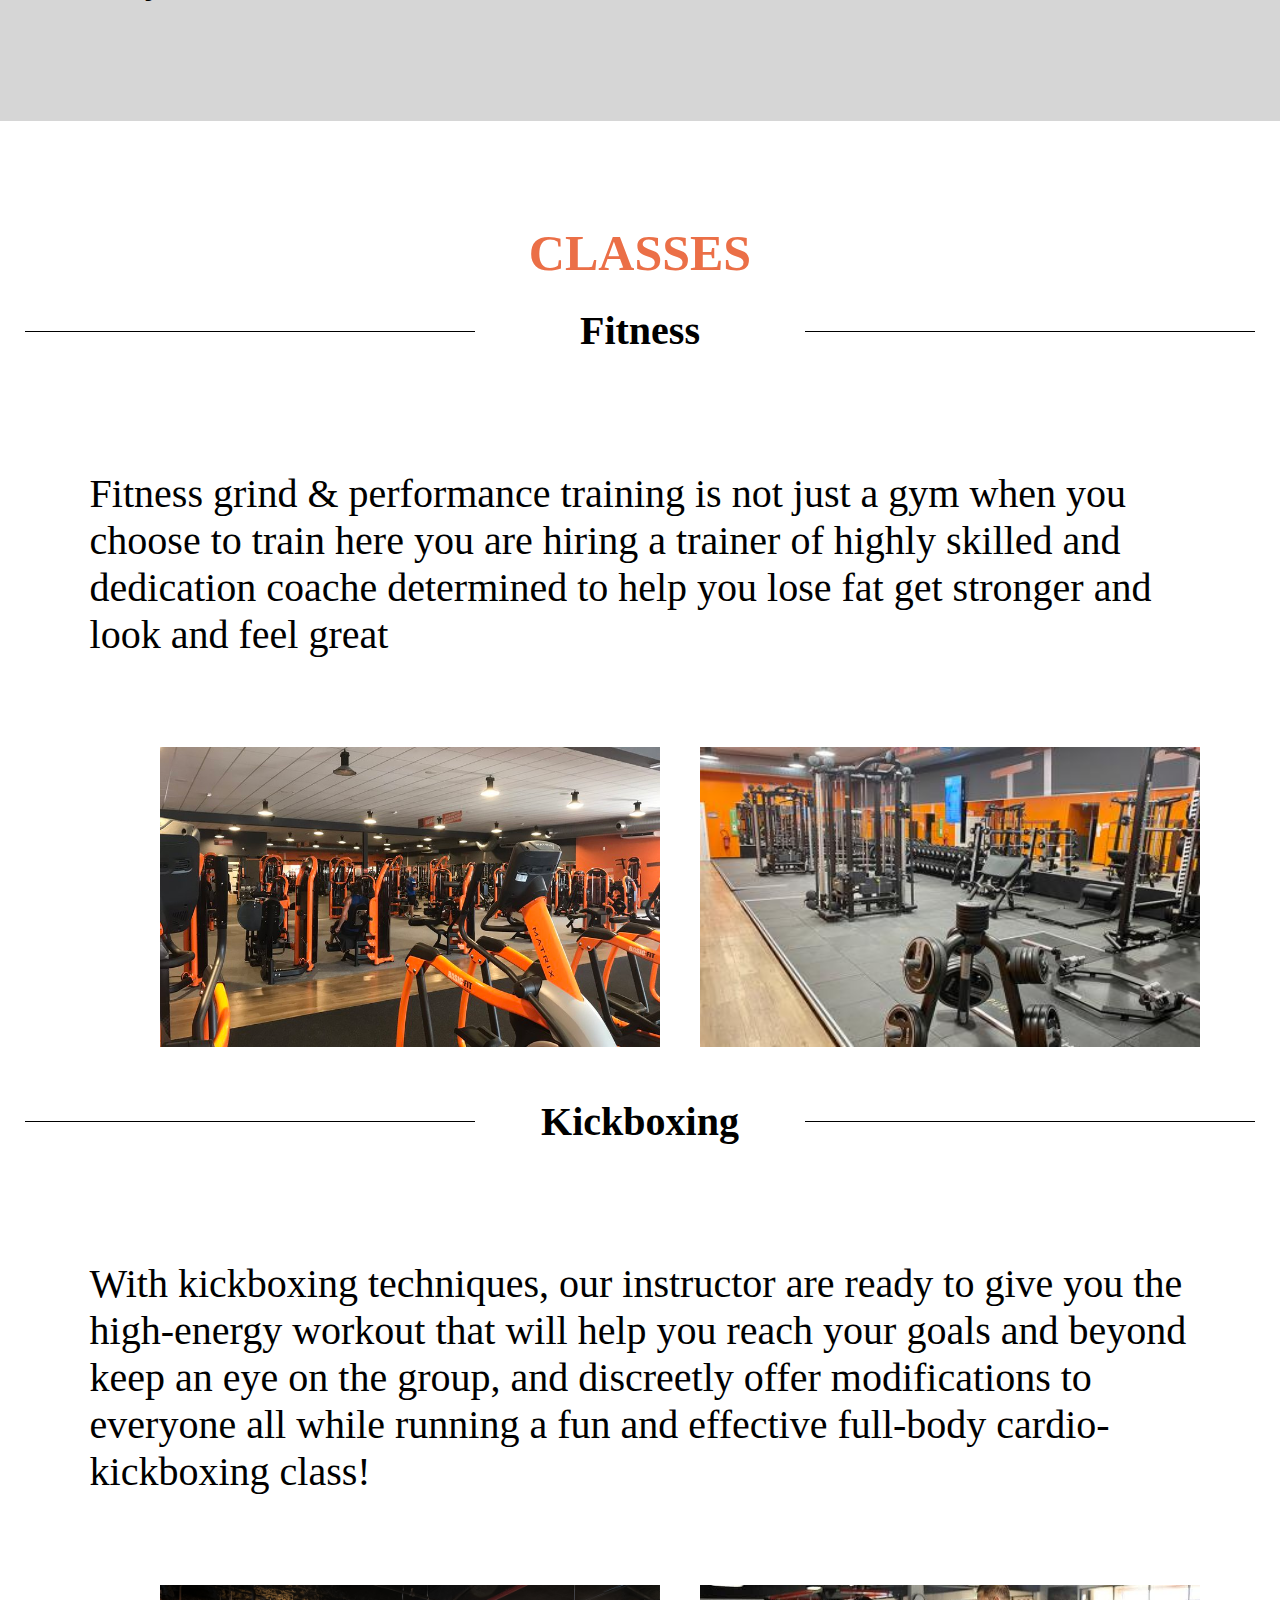
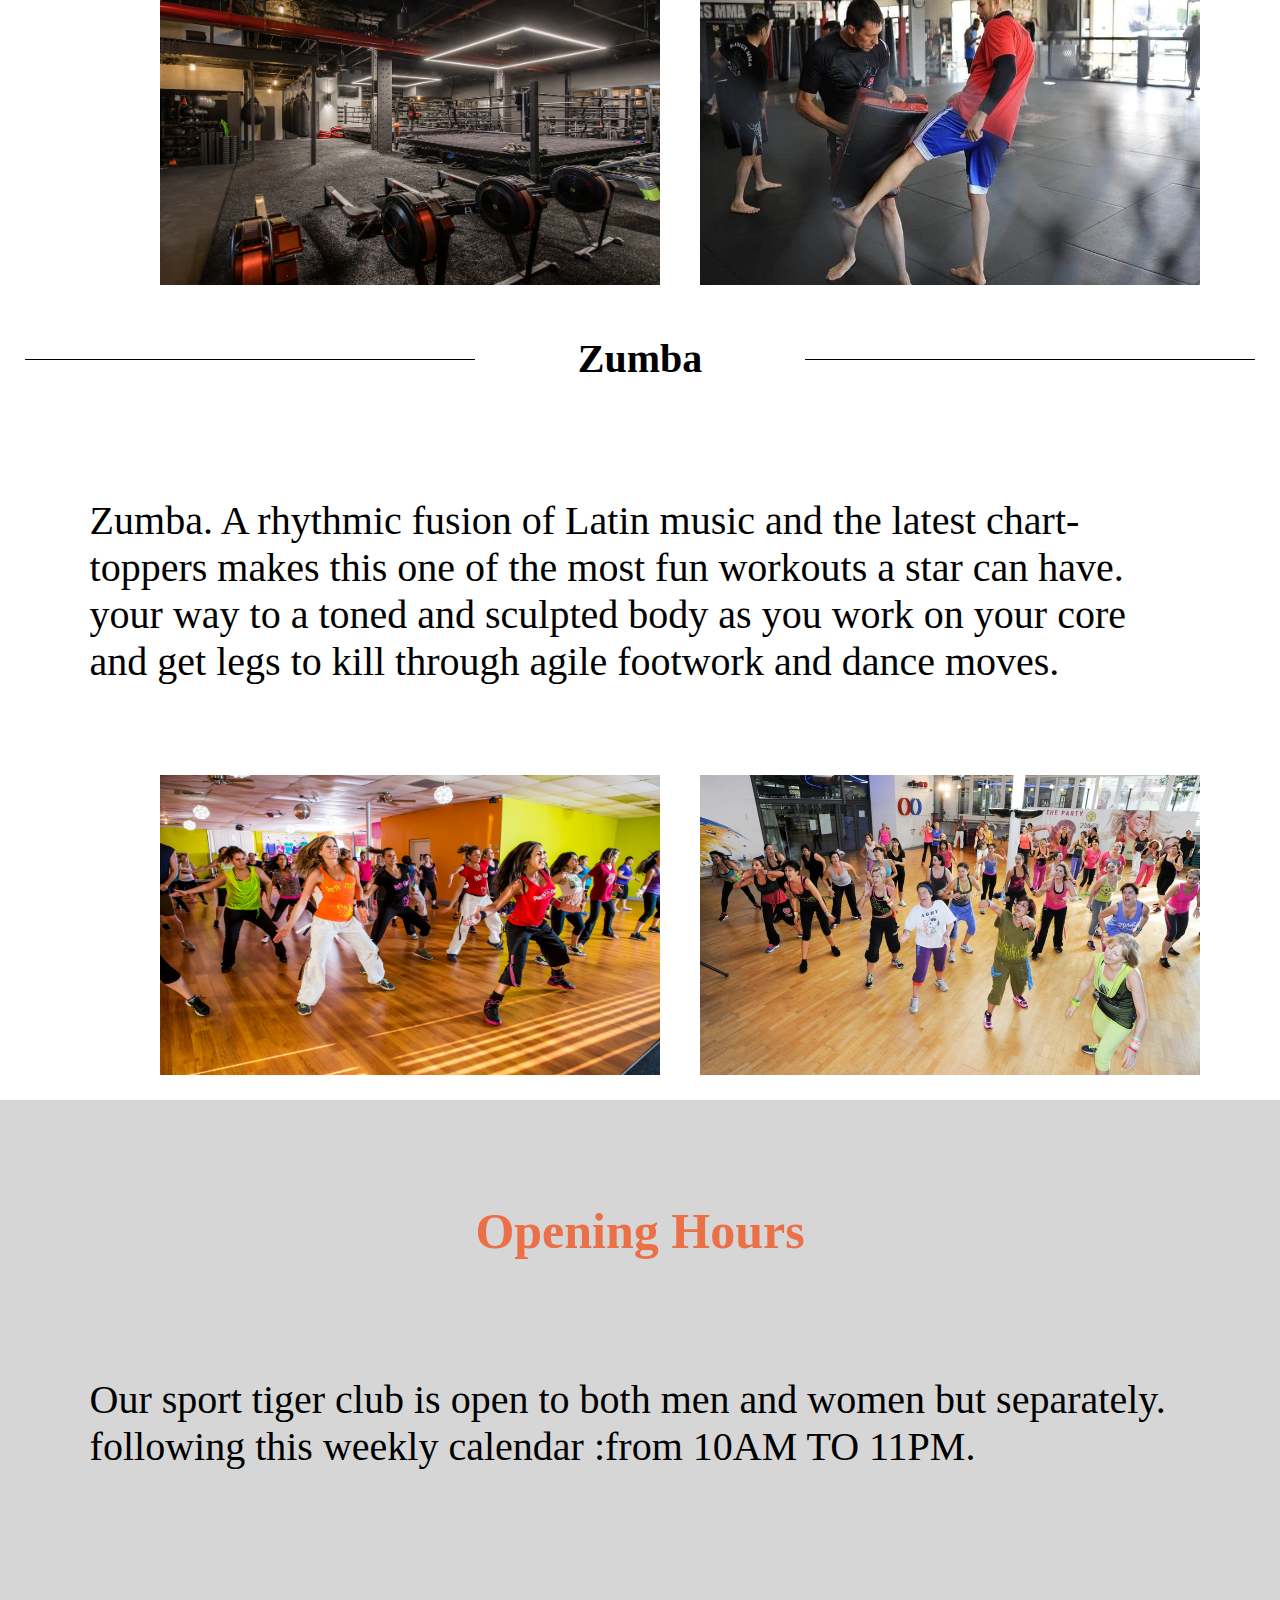
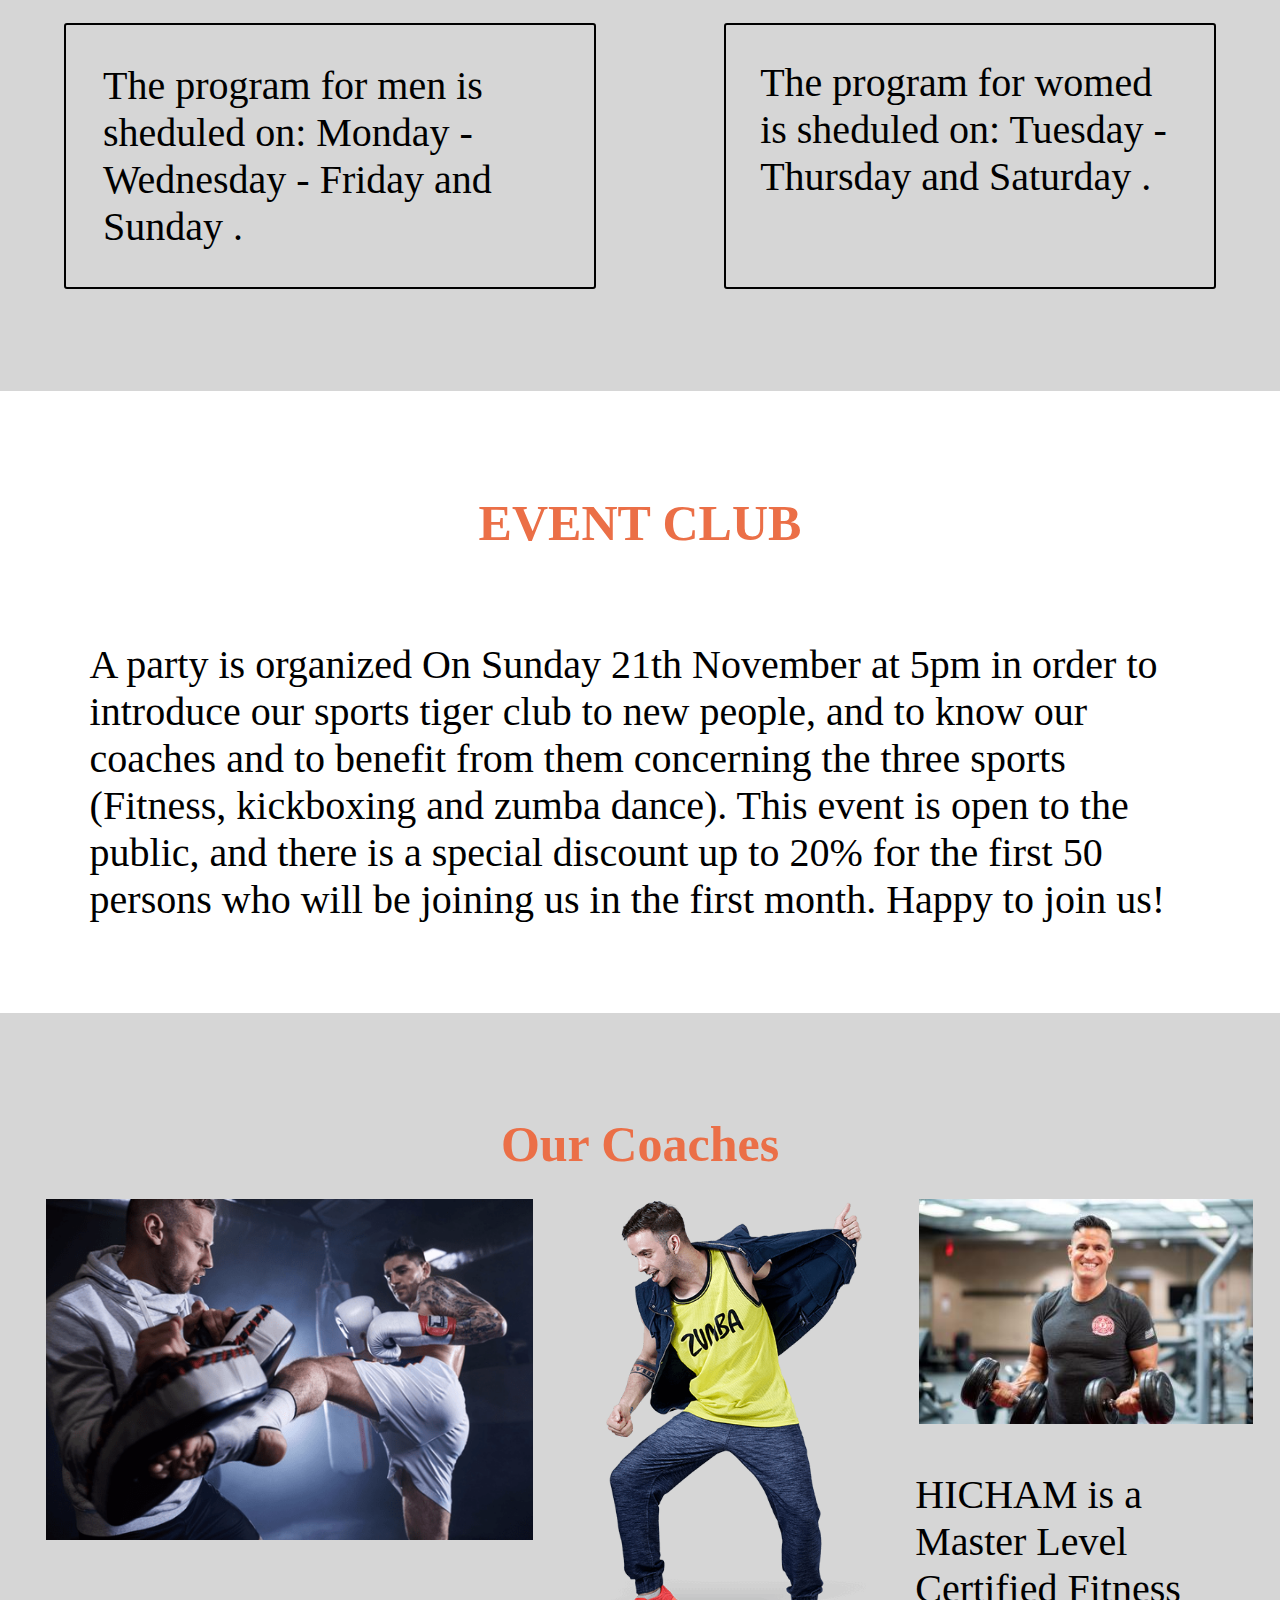
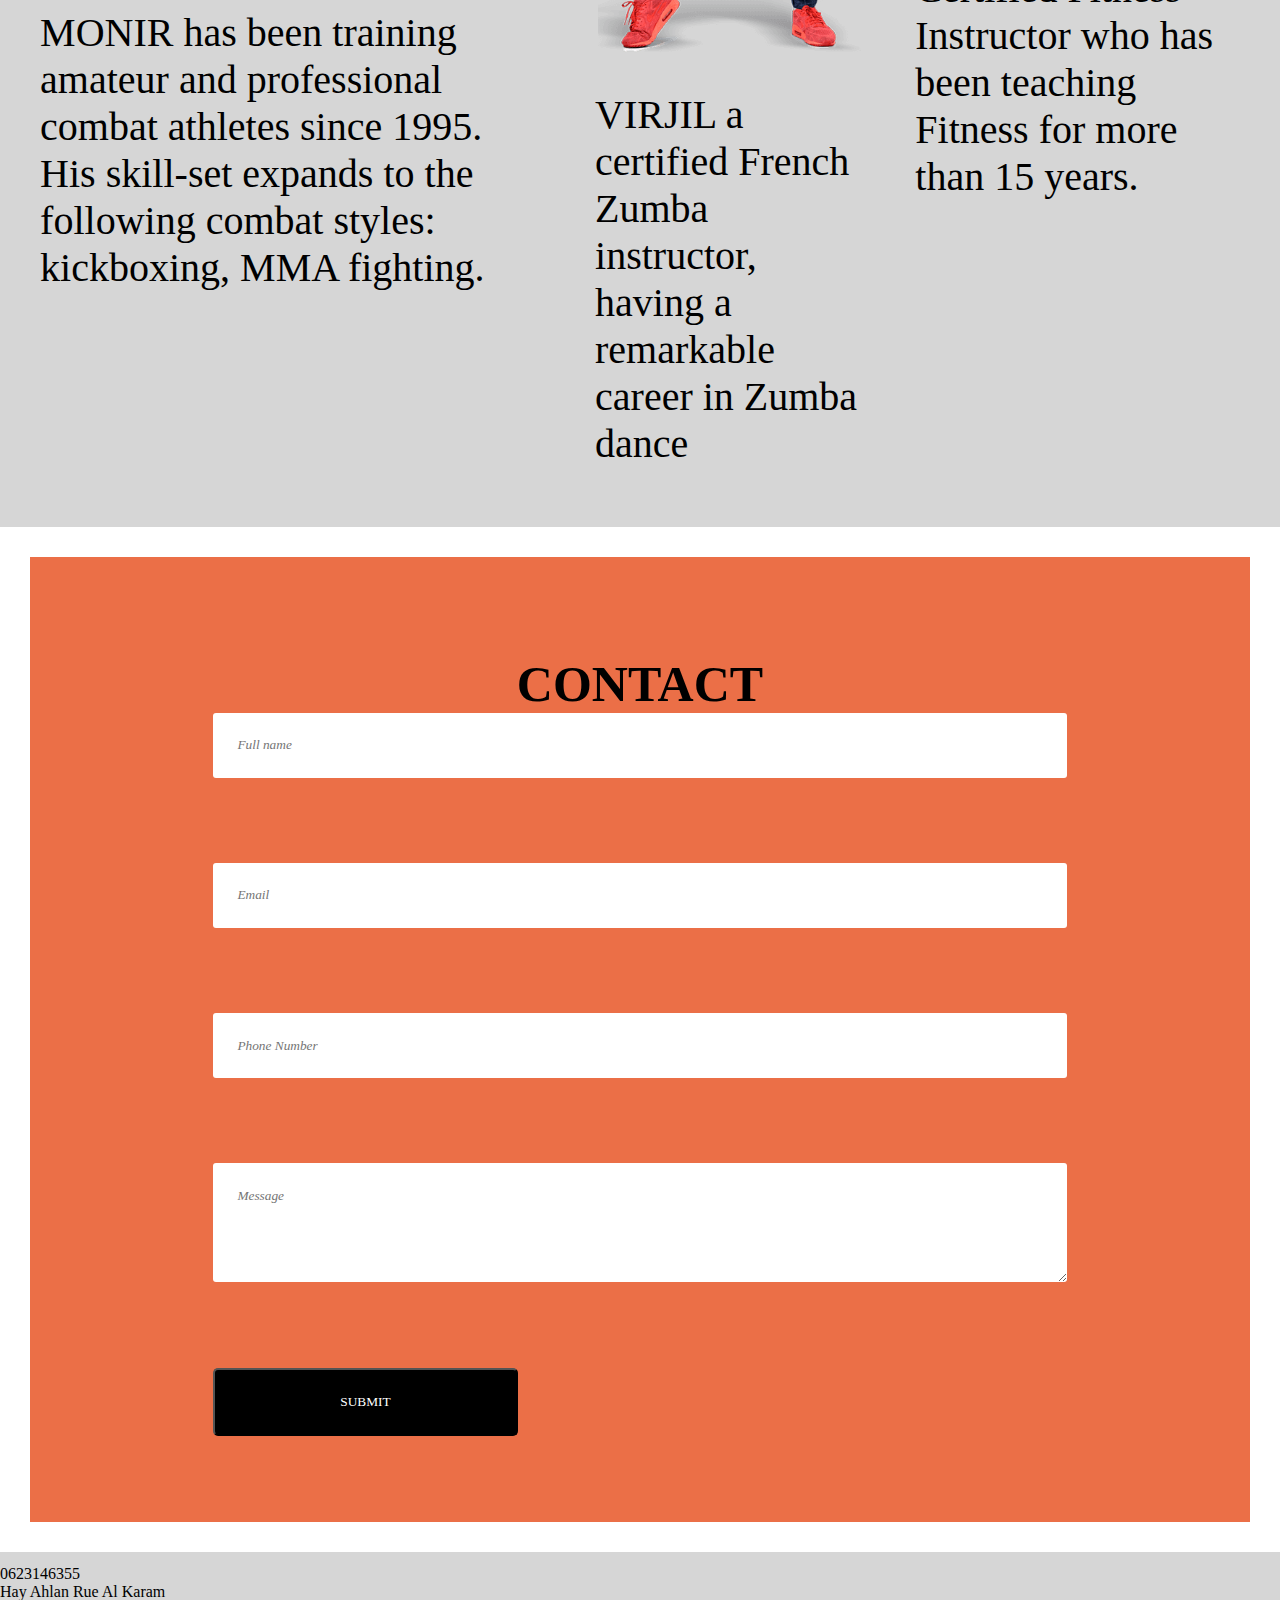
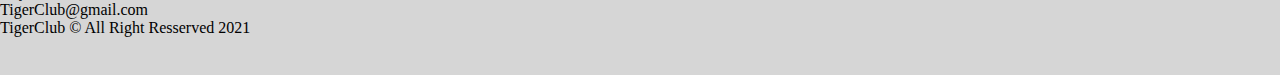
==== commit 9ea53ddc: "addaptation sur desctop" ====
--- a/index.html
+++ b/index.html
@@ -8,14 +8,12 @@
     <link rel="stylesheet" href="style.css">
     <link rel="stylesheet" href="https://use.fontawesome.com/releases/v5.15.4/css/all.css" integrity="sha384-DyZ88mC6Up2uqS4h/KRgHuoeGwBcD4Ng9SiP4dIRy0EXTlnuz47vAwmeGwVChigm" crossorigin="anonymous">
 
-
 </head>
 <body>
     
     <nav>
         
             <img src="IMAGES/logo/logo.png" alt="LOGO CLUB">
-        
             <div>
 
                  <!--humberger menu-->
@@ -88,10 +86,10 @@
                        cardio-kickboxing class!
                     </p>
                     <div id="img-kickboxing">
-                        <div>
+                        <div class="size">
                             <img src="IMAGES/kickboxing/image-kickboxing-1.jpg" alt="">
                         </div>
-                        <div>
+                        <div class="size">
                             <img src="IMAGES/kickboxing/image-kickboxing-2.jpg" alt="">
                         </div>
                     </div>
@@ -129,16 +127,19 @@
                 but separately.
                 following this weekly calendar :from 10AM TO 11PM.
             </p>
-            <div class="Calendar">
-                <p>The program for men is sheduled on: 
-                   Monday - Wednesday - Friday and Sunday .                  
-                </p>
-            </div>
-            <div class="Calendar">
-                <p>The program for womed is sheduled on: 
-                   Tuesday - Thursday and Saturday .  
-                </p>
-            </div>
+            <div id="flex-calender">
+                <div class="Calendar">
+                    <p>The program for men is sheduled on: 
+                     Monday - Wednesday - Friday and Sunday .                  
+                    </p>
+                </div>
+                <div class="Calendar">
+                    <p>The program for womed is sheduled on: 
+                       Tuesday - Thursday and Saturday .  
+                    </p>
+                </div>
+            </div>
+        </div>
         </div>
 
     </section>
@@ -158,22 +159,22 @@
     <section id="Couches" class="backround">
 
         <h2 class="font-subt"> Our Coaches</h2>
-        <div  >
-            <div>
+        <div id="flex-coatches" >
+            <div class="size-container">
                 <img src="IMAGES/coatches/coatch-kickboxing.png" alt="">
                 <P>MONIR has been training amateur and professional combat athletes since 1995. 
                    His skill-set expands to the following
                    combat styles: kickboxing, MMA fighting.
                 </P>
             </div>
-            <div>
+            <div class="size-container">
                 <img src="IMAGES/coatches/coatch-zumba.png" alt="">
                 <p>VIRJIL a certified French Zumba
                    instructor, having a remarkable 
                    career in Zumba dance
                 </p>
             </div>
-            <div>
+            <div class="size-container">
                 <img src="IMAGES/coatches/coatch-fitness.jpg" alt="">
                 <p>HICHAM is a Master Level Certified 
                    Fitness Instructor who has been
--- a/style.css
+++ b/style.css
@@ -9,24 +9,15 @@
 :root{
     --black : #000000 ;
     --White : #ffffff ;
-<<<<<<< HEAD
-    --Backgoundnav : #E8633A;
-    --Backgroundtitle:8A8C8D;
-    --Backgtitle : #CE4A21;
-    --fonttitleyellow : #FFBB40;
-    --BackgSubtitle : #EB8355;
-    --backgroundtitle:#8A8C8D;
-=======
     --Orange:#EB6F47;
     --Backgsection : #D6D6D6;
->>>>>>> 999584290214c675e1f6f298c152f5d1d54c847e
     --placeholder : #C4C4C4;
 }
 
 /* nav */
 
 nav img{
-      width: 100%;
+      width: 10%;
 }
 #photoprincipal{
     background-image: url(IMAGES/background/backg-principale.png);
@@ -46,37 +37,21 @@
     font-size: 190%;
 }
 .backround{
-<<<<<<< HEAD
-    margin: 0% 5% 7% 5%;
-=======
     background-color:var(--Backgsection) ;
     background-size: cover;
->>>>>>> 999584290214c675e1f6f298c152f5d1d54c847e
     padding: 1% 0% 2% 0%; 
 }
 #backg-About{
-<<<<<<< HEAD
-    background-color:var(--backgroundtitle);
-    background-size: cover;
-=======
->>>>>>> 999584290214c675e1f6f298c152f5d1d54c847e
     margin: 0% 5% 0% 5% ;
-
+   
 }
 section h1{   
     display: flex;
-<<<<<<< HEAD
-    
-    padding: 2%;
-    justify-content: center;
-    color: var(--fonttitleyellow);
-=======
     margin: 7% 24%; 
     font-size: 30px;  
     font-family: Georgia, 'Times New Roman', Times, serif;
     justify-content: center;
     color: var(--Orange)
->>>>>>> 999584290214c675e1f6f298c152f5d1d54c847e
 }
 section p{
     font-size:16px;
@@ -125,8 +100,9 @@
 }
 
 .font-subt{
-    margin: 7% 25%;
+    margin: 5% 25% 0% 25%;
     color: var(--Orange);
+    font-size: 24px;
 }
 .Calendar{
     border: solid 2px;
@@ -167,3 +143,106 @@
     
 }
 
+@media screen and (min-width:800px) {
+
+    #photoprincipal{
+        width: 100%;
+        height: 900px;
+    }
+    #Slogon{
+        padding: 30%;
+        color: var(--White);
+    }
+    header h1{
+        font-size: 280%;
+    }
+    .backround{
+        background-color:var(--Backgsection) ;
+        background-size: cover;
+        padding: 1% 0% 3% 0%;
+
+    }
+    #backg-About{
+        margin: 0% 5% 0% 5% ;
+    }
+    section h1{   
+        margin: 8% 24% 0% 24%; 
+        font-size: 50px;  
+    }
+    section p{
+        font-size:40px;
+        /* margin: -4% -6% 4% -4% ; */
+        margin:  auto;
+    }
+    #subtitle h2{
+        font-size: 40px;
+    }
+    #subtitle h2:before{
+        
+        width: 450px;
+    }
+    #subtitle h2:after{
+
+        width: 450px;
+    }
+    /* #img-fitness,#img-kickboxing,#img-zumba img{
+        width: 95%;
+        margin: 0;
+        padding: 0;
+    } */
+    #img-fitness{
+        display: flex;
+        /* justify-content: center; */
+        justify-content: center;
+        column-gap: 40px;
+        width: 100%;
+    }
+    #img-fitness div img{
+        width: 500px;
+        height: 300px;
+        column-gap: 50px;
+    }
+    #img-kickboxing {
+        display: flex;
+        justify-content: center;
+        column-gap: 40px;
+    }
+    #img-kickboxing div img{
+        width: 500px;
+        height: 300px;
+    }
+    #img-zumba{
+        display: flex;
+        justify-content: center;
+        column-gap: 40px;
+    }
+    #img-zumba div img{
+        width: 500px;
+        height: 300px;
+    }
+    #calender{
+        display: flex;
+    }
+    #coche{
+         display: flex; 
+         margin-left: -4%;
+    }
+    .font-subt{
+        margin: 5% 25% 0% 25%;
+        font-size: 50px;
+    }
+    #flex-calender{
+    display: flex;
+    }
+    #flex-coatches{
+        display: flex;
+    }
+    /* #flex-coatches .size-container{
+        width: 95%;
+        margin: 0%;
+        padding: 0%;
+    } */
+    flex-coatches p{
+        font-size: 10px;
+    }
+}
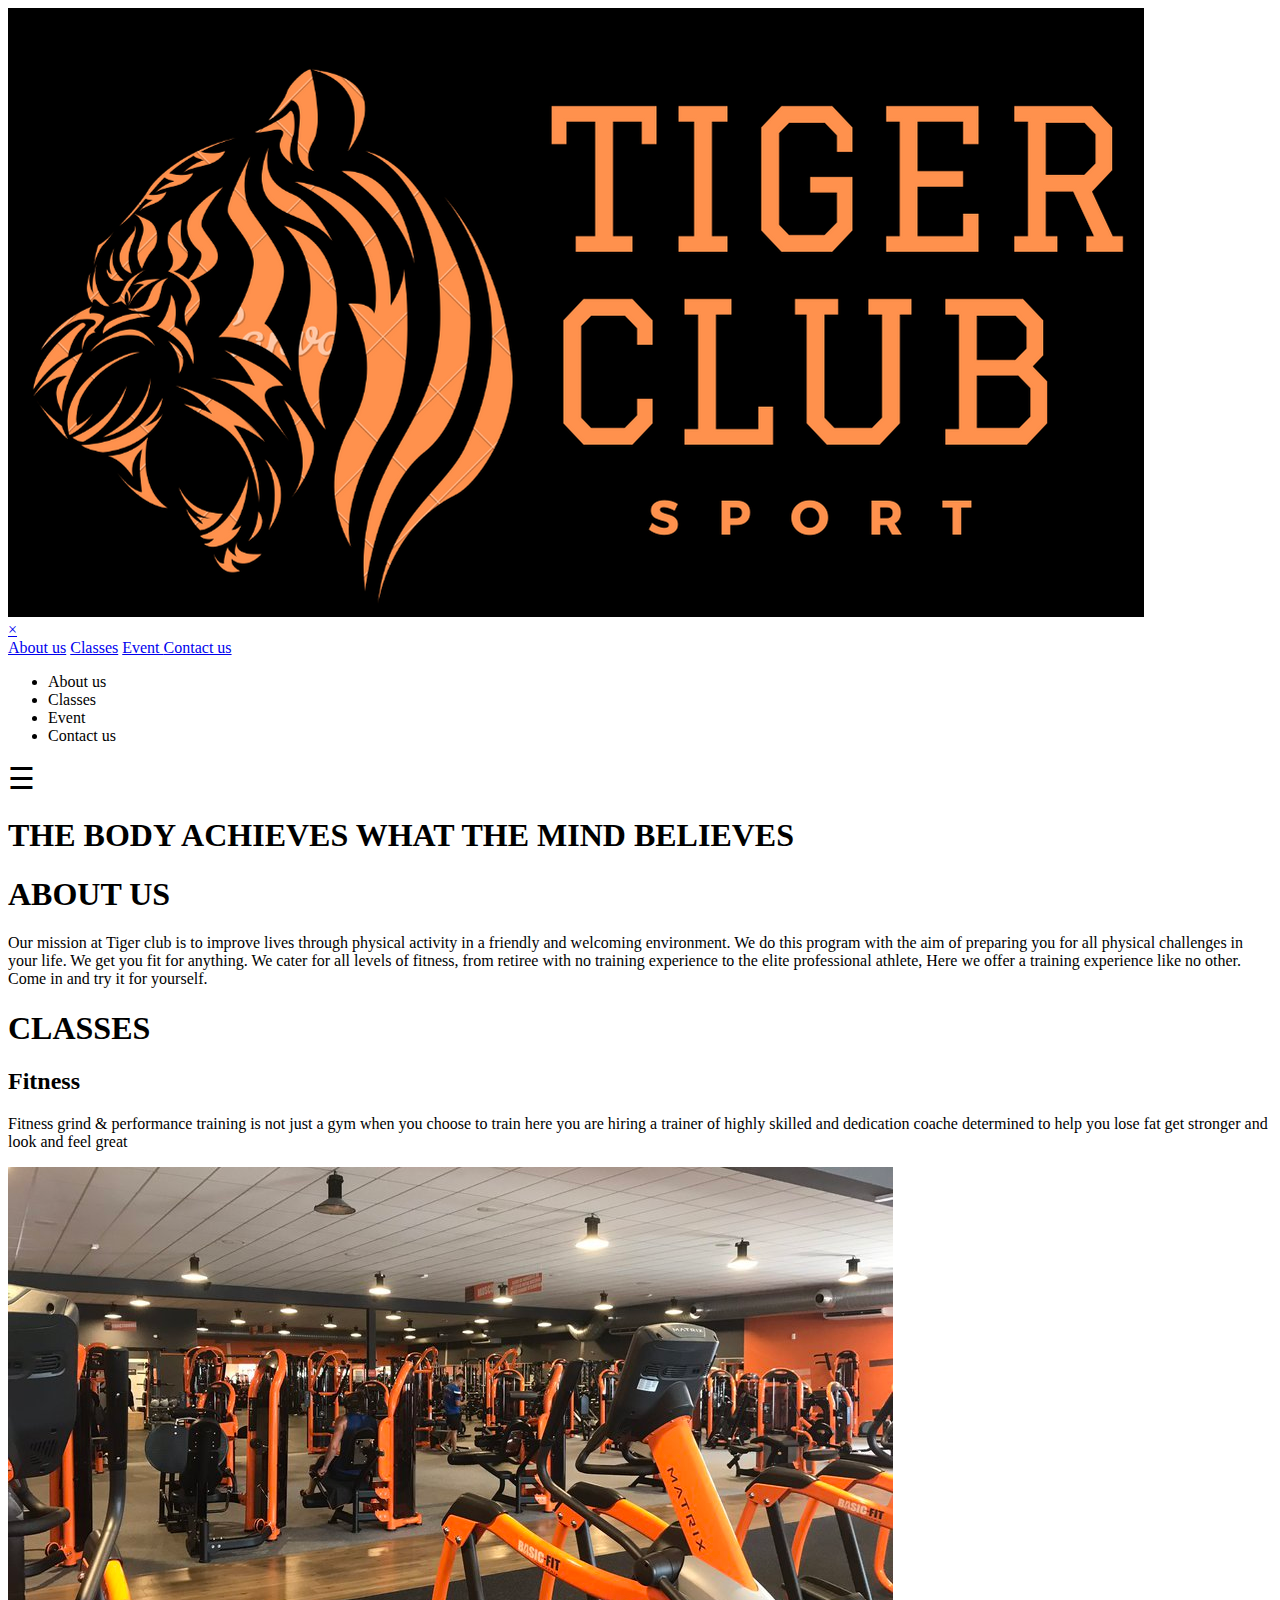
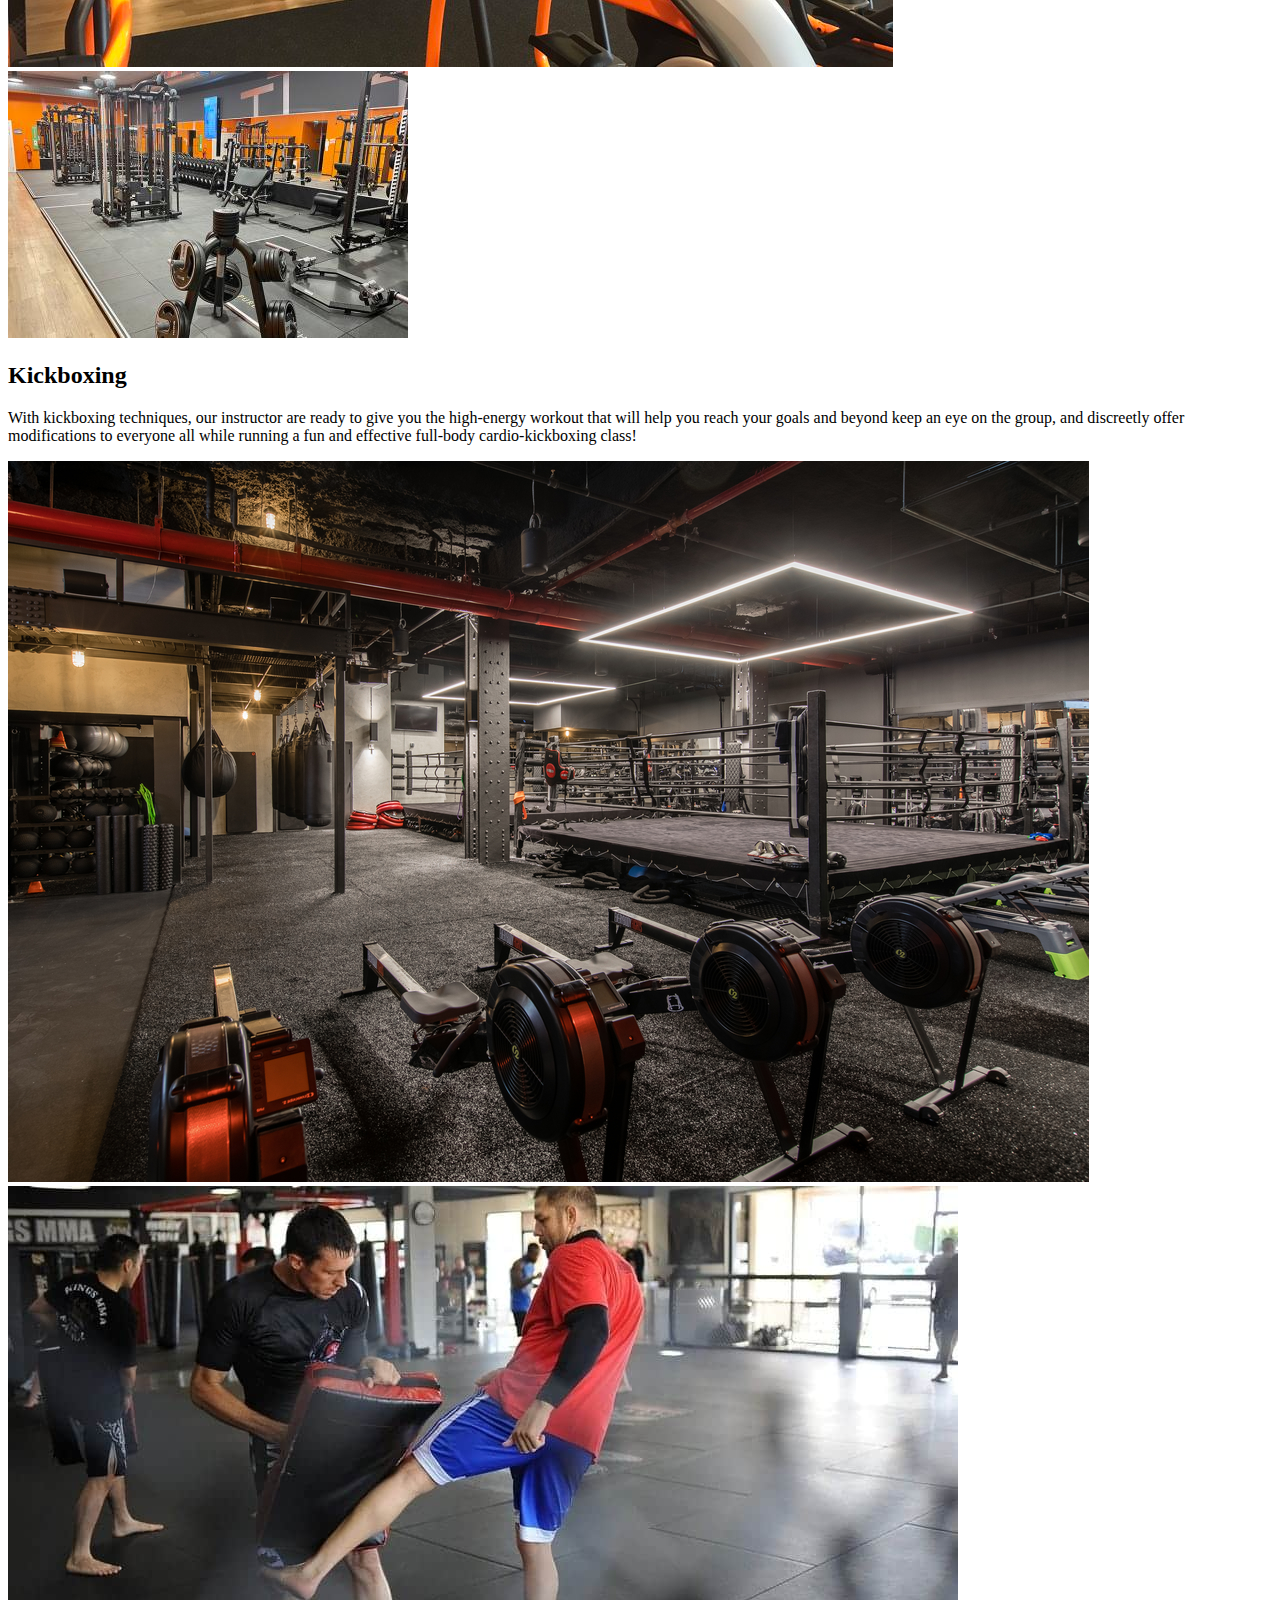
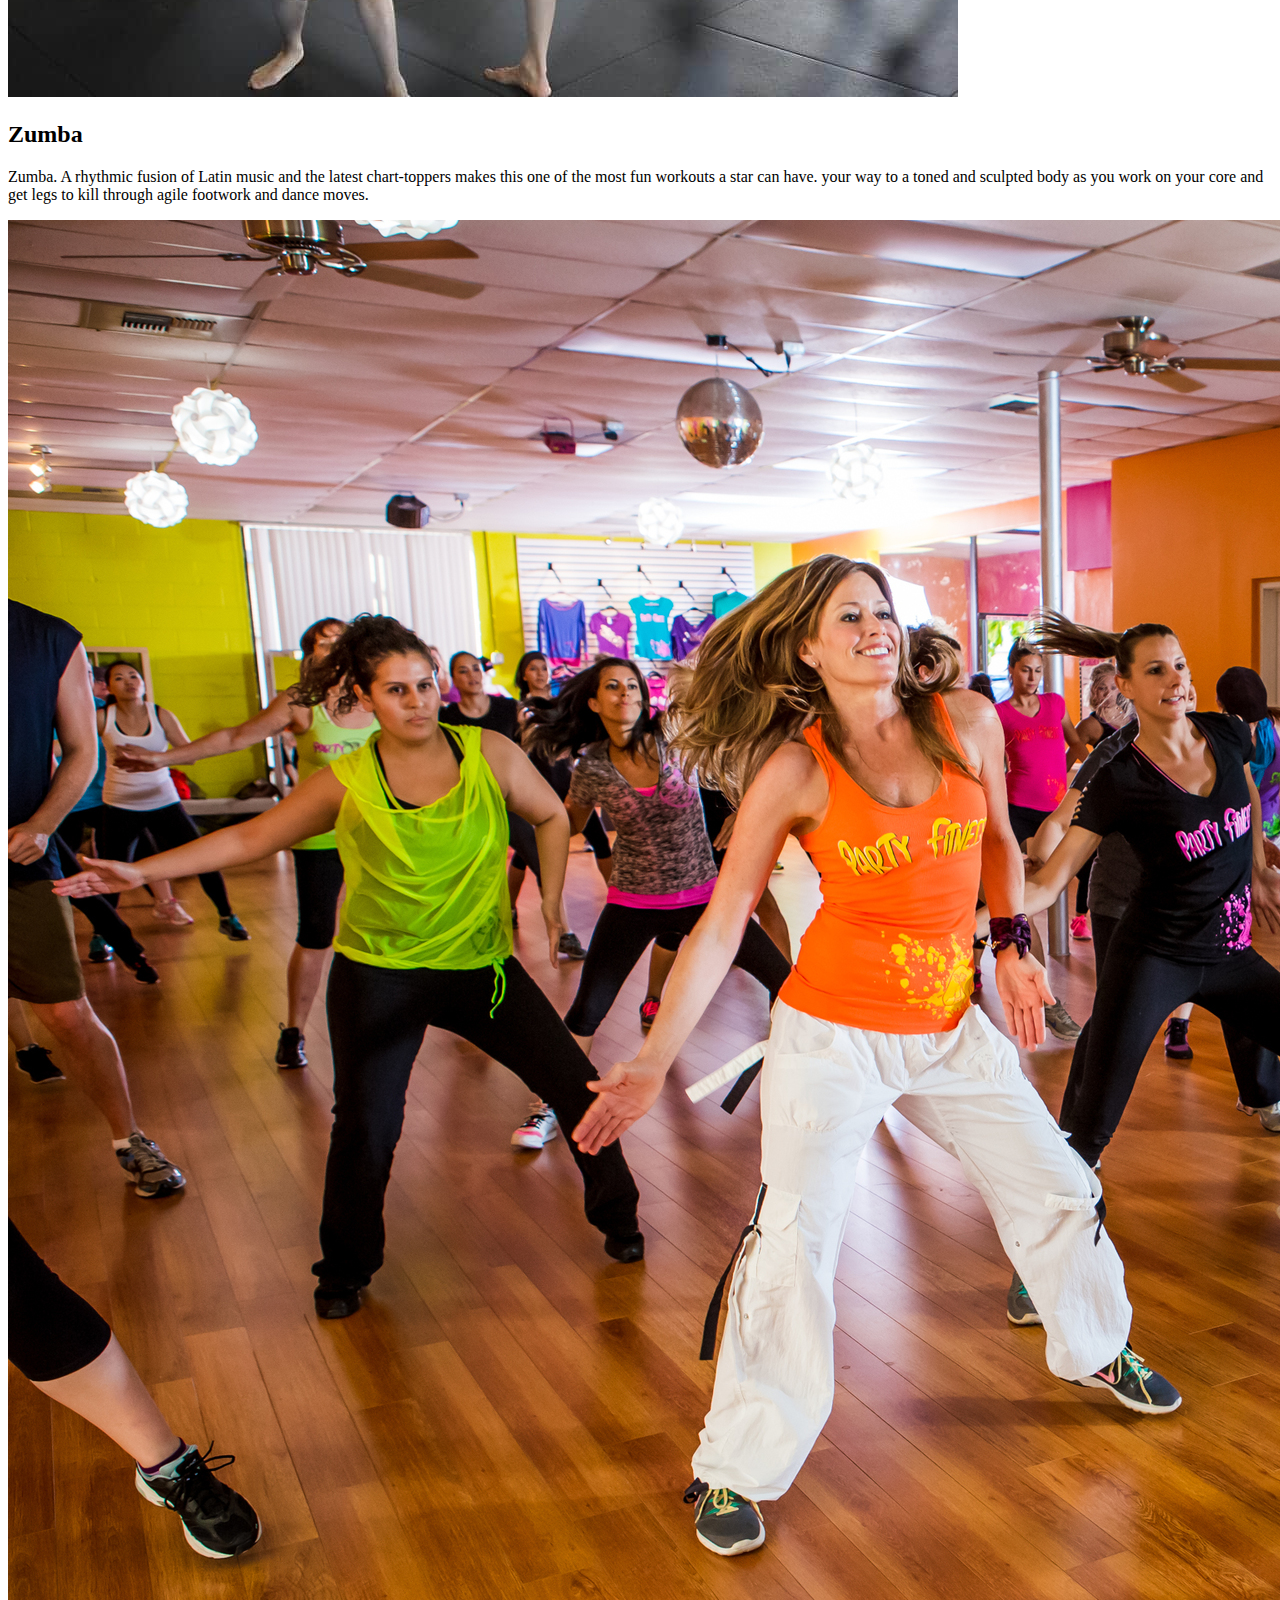
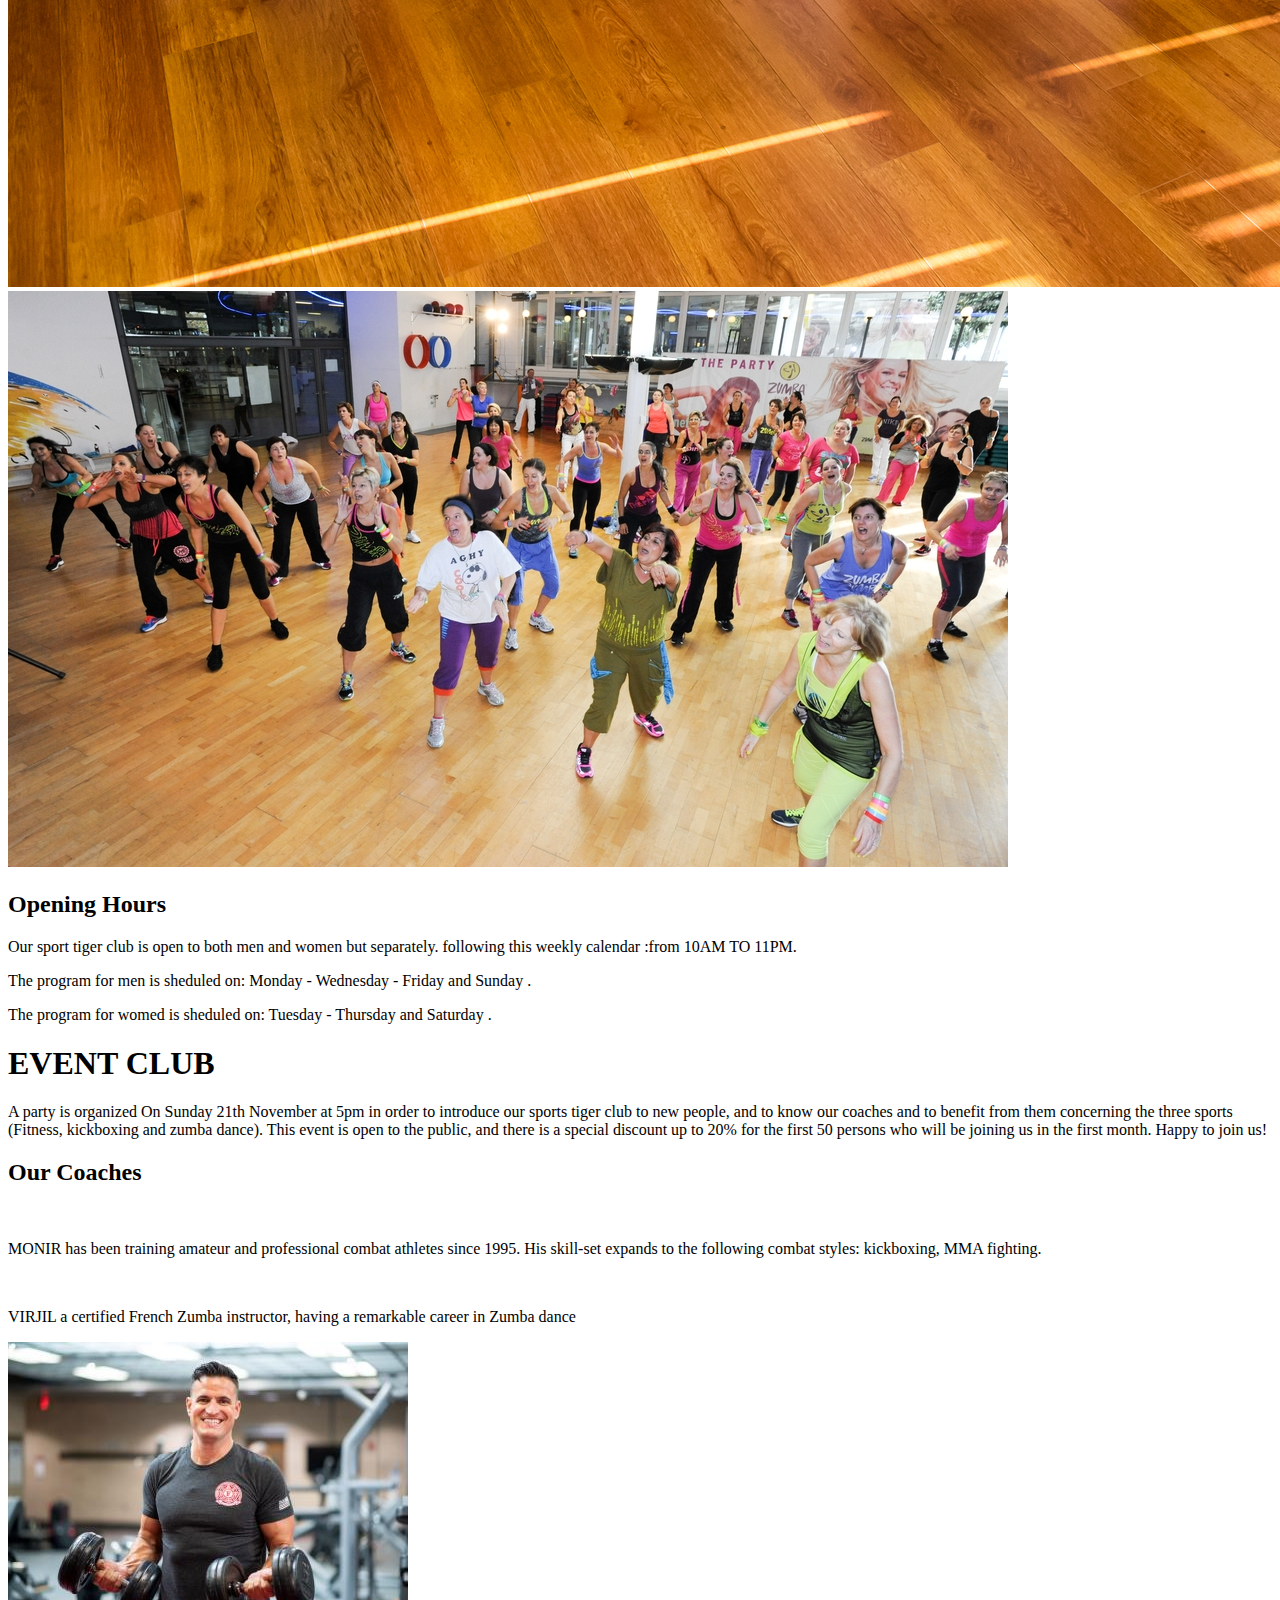
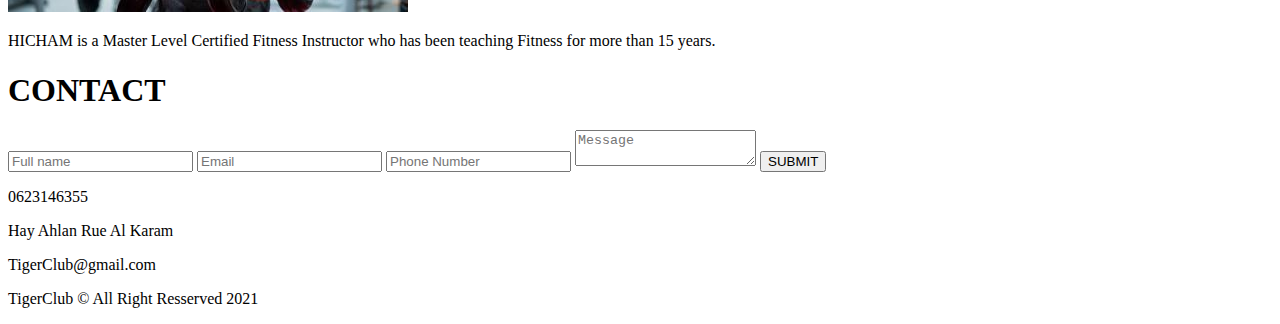
==== commit 8e2befb4: "version 1" ====
--- a/index.html
+++ b/index.html
@@ -5,26 +5,48 @@
     <meta http-equiv="X-UA-Compatible" content="IE=edge">
     <meta name="viewport" content="width=device-width, initial-scale=1.0">
     <title>TIGER CLUB</title>
-    <link rel="stylesheet" href="style.css">
+    <link rel="stylesheet" href="style1.css">
     <link rel="stylesheet" href="https://use.fontawesome.com/releases/v5.15.4/css/all.css" integrity="sha384-DyZ88mC6Up2uqS4h/KRgHuoeGwBcD4Ng9SiP4dIRy0EXTlnuz47vAwmeGwVChigm" crossorigin="anonymous">
 
 </head>
 <body>
     
     <nav>
+        <div class="tyger-logo">
+            <img src="IMAGES/logo/logo.png">
+            <div id="myNav" class="overlay">
+                <a href="javascript:void(0)" class="closebtn" onclick="closeNav()">&times;</a>
+                <div class="overlay-content">
+                  <a href="#">About us</a>
+                  <a href="#">Classes</a>
+                  <a href="#">Event </a>
+                  <a href="#">Contact us</a>
+                </div>
+            </div>
+                <ul class="menu">
+                    <li>About us</li>
+                    <li>Classes</li>
+                    <li>Event</li>
+                    <li>Contact us</li>
+                </ul>
+            <div id="bottonn">
+                <span style="font-size:30px;cursor:pointer" onclick="openNav()">&#9776;</span>
+            </div>        
+        </div>
+        <script>
+            function openNav() {
+                document.getElementById("myNav").style.width = "100%";
+            }
         
-            <img src="IMAGES/logo/logo.png" alt="LOGO CLUB">
-            <div>
-
-                 <!--humberger menu-->
-
-            </div>
+            function closeNav() {
+                document.getElementById("myNav").style.width = "0%";
+            }
+        </script>
     </nav>
     
     <header id="photoprincipal">
         <div id="Slogon">
-            <h1>THE BODY ACHIEVES WHAT THE MIND BELIEVES </h1>
-                
+            <h1>THE BODY ACHIEVES WHAT THE MIND BELIEVES </h1>  
         </div>
     </header>
 
@@ -48,6 +70,7 @@
             </div>
         </div>
 
+    <nav>
     </section>
 
     <section>
@@ -64,7 +87,7 @@
                        coache determined to help you
                        lose fat get stronger and look and
                        feel great</p>
-                    <div id="img-fitness">
+                    <div class="img-classes">
                         <div>
                             <img src="IMAGES/fitnesse/Image-fitness-1.jpg" alt="">
                         </div>
@@ -73,7 +96,7 @@
                         </div>
                     </div>
                 </div>   
-                <div  id="parent-Kickboxing">
+                <div  >
                     <h2>Kickboxing</h2>
                     <p>With kickboxing techniques, our 
                        instructor are ready to give you
@@ -85,7 +108,7 @@
                        and effective full-body 
                        cardio-kickboxing class!
                     </p>
-                    <div id="img-kickboxing">
+                    <div class="img-classes">
                         <div class="size">
                             <img src="IMAGES/kickboxing/image-kickboxing-1.jpg" alt="">
                         </div>
@@ -105,11 +128,11 @@
                        to kill through agile footwork and
                        dance moves.
                     </p>
-                    <div id="img-zumba">
-                        <div>
+                    <div class="img-classes">
+                        <div class="k">
                             <img src="IMAGES/zumba/Imaga-Zumba-1.jpeg" alt="">
                         </div>
-                        <div>
+                        <div class="k">
                             <img src="IMAGES/zumba/Imaga-Zumba-2.jpg" alt="">
                         </div>
                     </div>
@@ -123,7 +146,7 @@
 
         <div id="Opening-Hours" class="backround">
             <h2 class="font-subt">Opening Hours</h2>
-            <p>Our sport tiger club is open to both men and women
+            <p id="p-open">Our sport tiger club is open to both men and women
                 but separately.
                 following this weekly calendar :from 10AM TO 11PM.
             </p>
@@ -161,14 +184,14 @@
         <h2 class="font-subt"> Our Coaches</h2>
         <div id="flex-coatches" >
             <div class="size-container">
-                <img src="IMAGES/coatches/coatch-kickboxing.png" alt="">
+                <img src="IMAGES/coatches/coatch-kickboxing.jpg" alt="">
                 <P>MONIR has been training amateur and professional combat athletes since 1995. 
                    His skill-set expands to the following
                    combat styles: kickboxing, MMA fighting.
                 </P>
             </div>
             <div class="size-container">
-                <img src="IMAGES/coatches/coatch-zumba.png" alt="">
+                <img src="IMAGES/coatches/coatch-zumba.jpg" alt="">
                 <p>VIRJIL a certified French Zumba
                    instructor, having a remarkable 
                    career in Zumba dance
@@ -201,24 +224,33 @@
     </section>
     <footer class="backround">
         <div id="footer_content" >
-            <div>
+            <div id="footer-1">
                 <div>
                     <!-- icon call -->
+                    <i class="fas fa-phone-alt"></i>
                     <p>0623146355</p>
                 </div>
-                <div>
+                <div id="location" >
                     <!--icon location -->
+                    <i class="fas fa-map-marker-alt"></i>
                     <p>Hay Ahlan Rue Al Karam</p>
                 </div>
                 <div>
                     <!--icon gmail-->
+                    <i class="fas fa-envelope"></i>
                     <p>TigerClub@gmail.com</p>
                 </div>
             </div>
-            <div>
-                 <!-- font awesom facebook -->
-                 <!--font awesom instagram -->
-                 <!--font awesom twitter-->
+            <div id="socialmedia">
+                <div  class="marg-sm">
+                    <a href=""><i id="facebbok" class="fab fa-facebook-square"></i></a> 
+                </div>
+                <div class="marg-sm">
+                    <a href=""><i id="instagram" class="fab fa-instagram-square"></i></a> 
+                </div>
+                <div class="marg-sm">
+                   <a href=""><i id="twitter"  class="fab fa-twitter-square"></i></a>
+                </div>
             </div>
             <div id="copyright">
                 <p>TigerClub © All Right Resserved 2021</p>
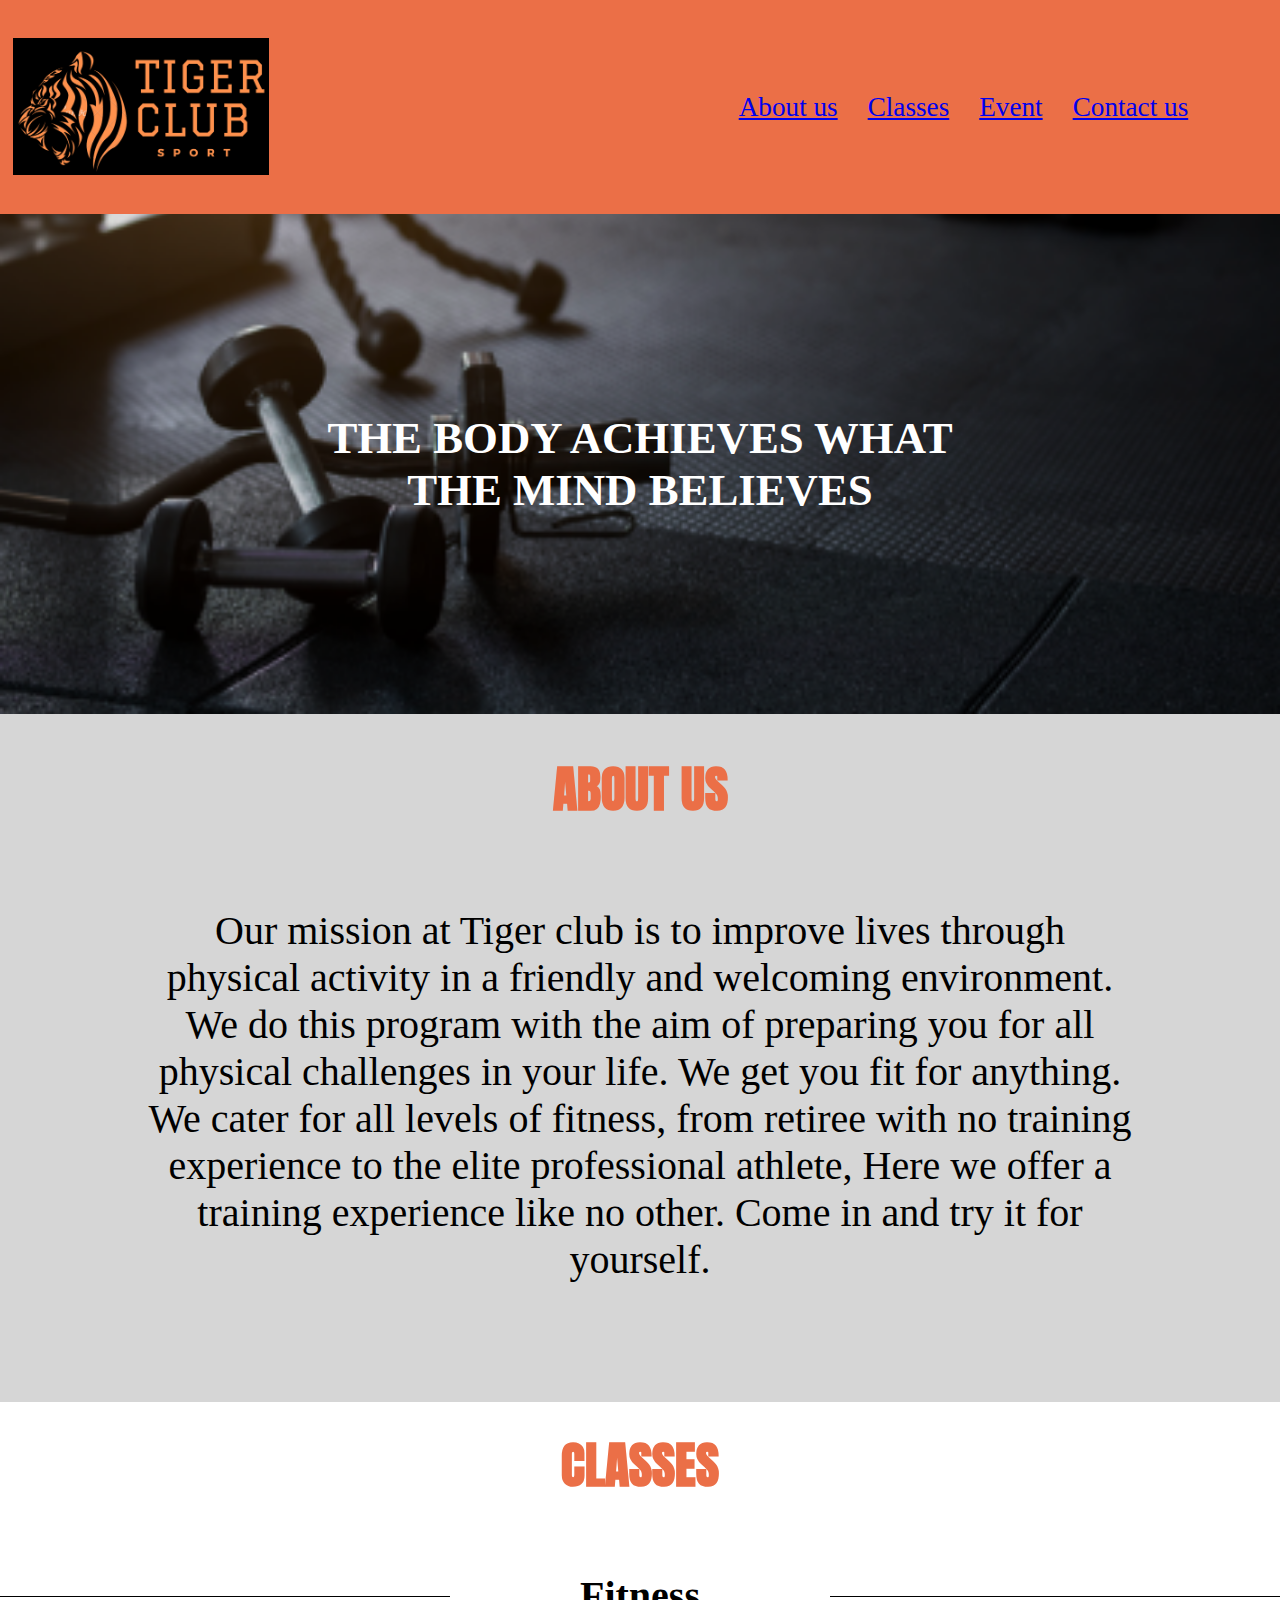
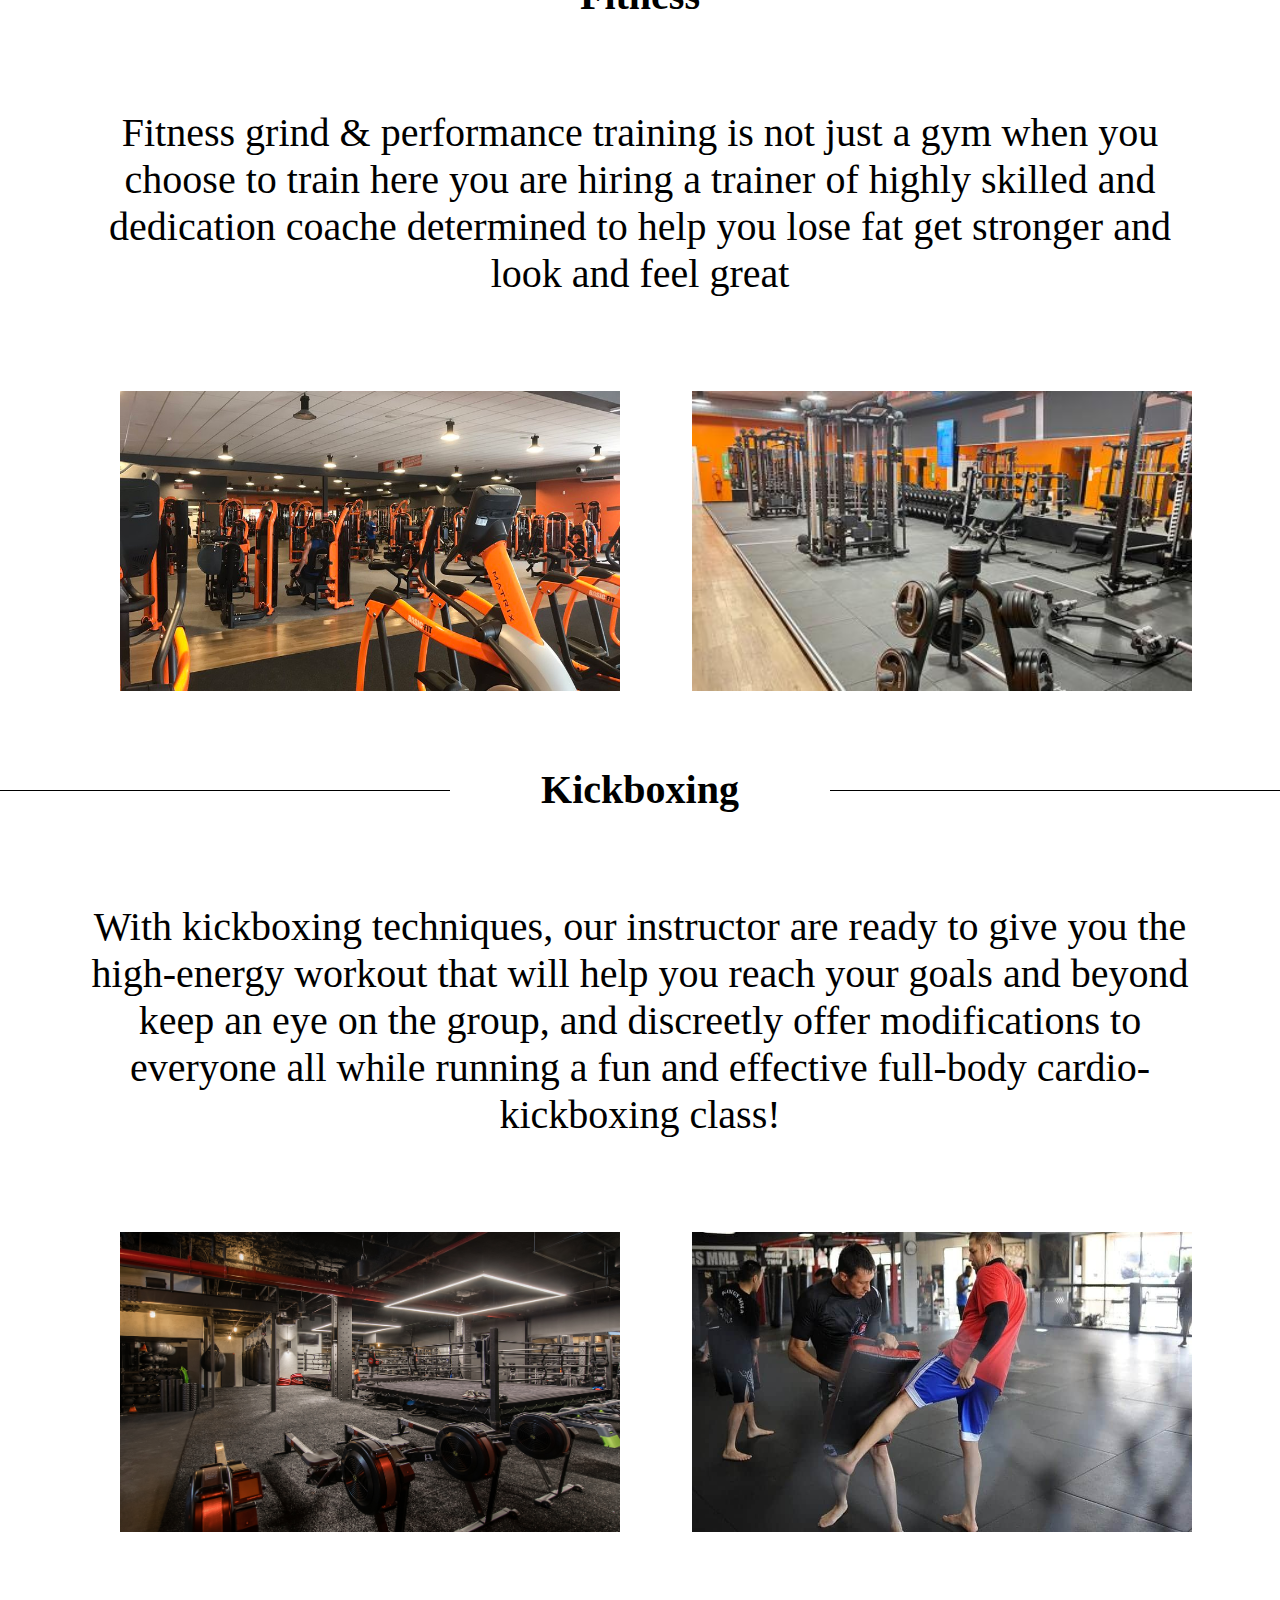
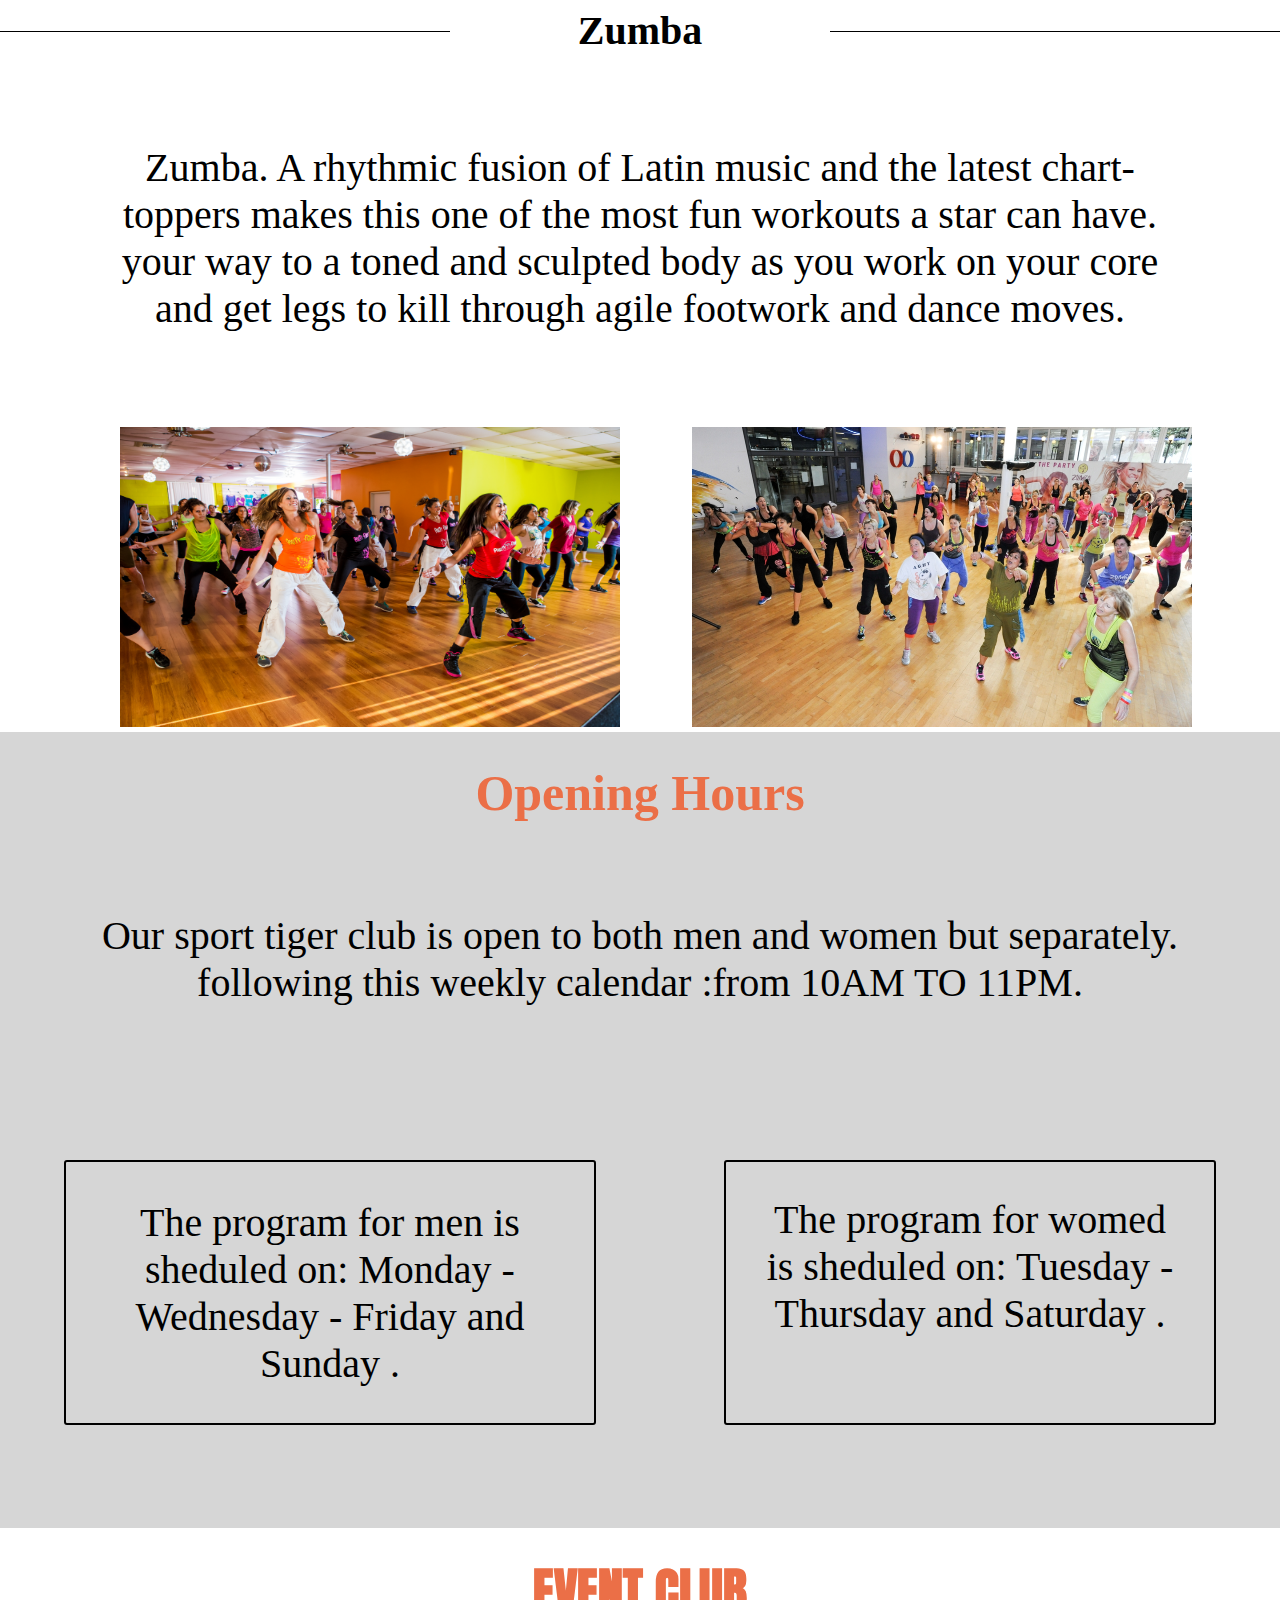
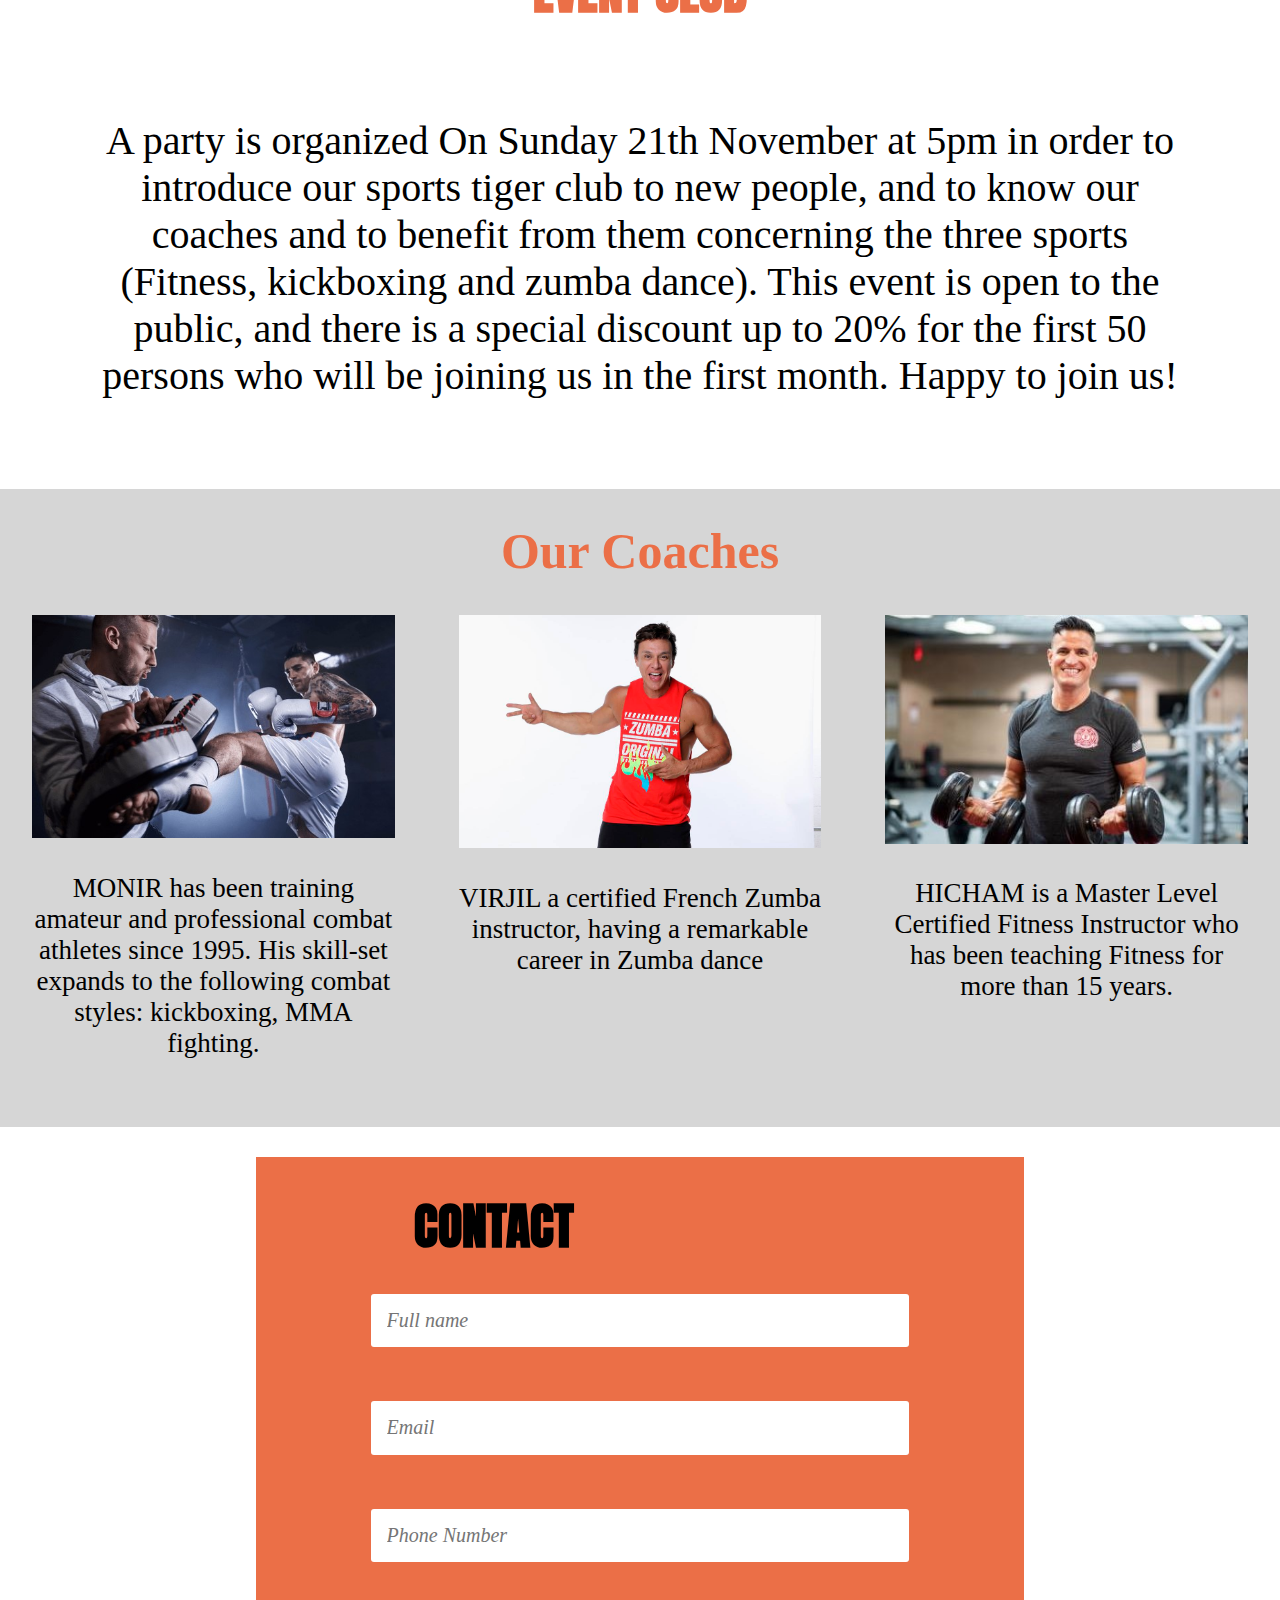
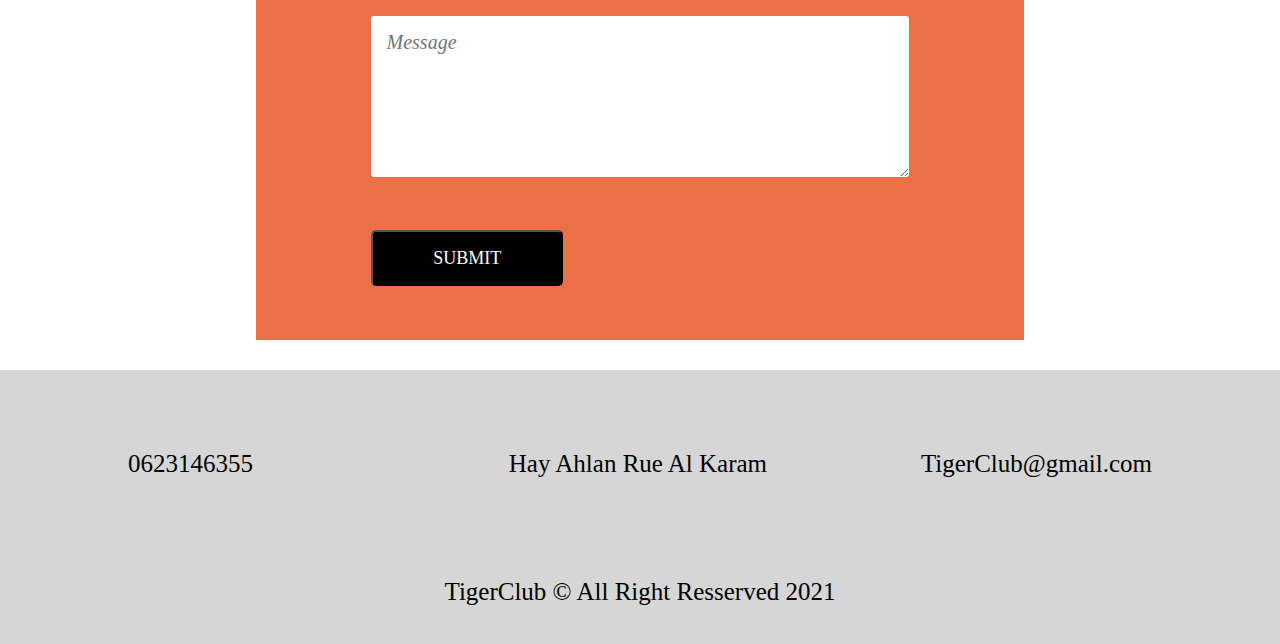
==== commit 45de36ab: "add reaction nav bar" ====
--- a/index.html
+++ b/index.html
@@ -17,17 +17,17 @@
             <div id="myNav" class="overlay">
                 <a href="javascript:void(0)" class="closebtn" onclick="closeNav()">&times;</a>
                 <div class="overlay-content">
-                  <a href="#">About us</a>
-                  <a href="#">Classes</a>
-                  <a href="#">Event </a>
-                  <a href="#">Contact us</a>
+                    <a class="active" href="#abt">About us</a>
+                    <a href="#CLs">Classes</a>
+                    <a href="#EvT">Event </a>
+                    <a href="#CTCT">Contact us</a>
                 </div>
             </div>
                 <ul class="menu">
-                    <li>About us</li>
-                    <li>Classes</li>
-                    <li>Event</li>
-                    <li>Contact us</li>
+                    <li><a href="#abt">About us</a> </li>
+                    <li><a href="#CLs">Classes</a> </li>
+                    <li><a href="#EvT" >Event</a> </li>
+                    <li><a href="#CTCT">Contact us</a></li>
                 </ul>
             <div id="bottonn">
                 <span style="font-size:30px;cursor:pointer" onclick="openNav()">&#9776;</span>
@@ -52,22 +52,27 @@
 
     <section >
         <div class="backround">
-            <h1>ABOUT US</h1>
-            <div id="backg-About" >
-                <p>Our mission at Tiger club is to improve
-                   lives through physical activity in
-                   a friendly and welcoming environment.
-                   We do this  program with the aim of 
-                   preparing you for all physical
-                   challenges in your life.
-                   We get you fit for anything. We cater for all
-                   levels of fitness, from retiree with no training
-                   experience to the elite professional athlete,
-                   Here we offer a training experience
-                   like no other.
-                   Come in and try it for yourself.
-                </p>
-            </div>
+
+            <div id="abt">
+                <h1>ABOUT US</h1>
+                <a name="About us"></a>
+                <div id="backg-About" >
+                    <p>Our mission at Tiger club is to improve
+                       lives through physical activity in
+                       a friendly and welcoming environment.
+                       We do this  program with the aim of 
+                       preparing you for all physical
+                       challenges in your life.
+                       We get you fit for anything. We cater for all
+                       levels of fitness, from retiree with no training
+                       experience to the elite professional athlete,
+                       Here we offer a training experience
+                       like no other.
+                       Come in and try it for yourself.
+                    </p>
+                </div>
+            </div>
+
         </div>
 
     <nav>
@@ -75,7 +80,7 @@
 
     <section>
 
-        <div >
+        <div id="CLs" >
             <h1>CLASSES</h1>
             <div id="subtitle" >
                 <div id="parent-fitnees">
@@ -167,21 +172,25 @@
 
     </section>
 
-    <section>
-        <div id="Event Club" >
-            <h1>EVENT CLUB</h1>
-            <div id="backg-event" >
+    <section >
+        <div id="EvT" >
+            <div  id="Event Club" >
+           
+               <h1>EVENT CLUB</h1>
+                <div id="backg-event" >
                 <p>A party is organized On Sunday 21th November at 5pm in order to introduce our sports tiger club to new people, and to know our coaches and to benefit from them concerning the three sports (Fitness, kickboxing and zumba dance).
                    This event is open to the public, and there is a special discount up to 20% for the first 50 persons who will be joining us in the first month. 
                    Happy to join us!
                 </p>
             </div>
         </div>
-    </section>
-
-    <section id="Couches" class="backround">
-
-        <h2 class="font-subt"> Our Coaches</h2>
+    
+        
+    </section>
+
+    <section class="backround">
+
+        <h2 id="Coaches" class="font-subt"> Our Coaches</h2>
         <div id="flex-coatches" >
             <div class="size-container">
                 <img src="IMAGES/coatches/coatch-kickboxing.jpg" alt="">
@@ -209,17 +218,19 @@
     </section>
 
     <section >
-
-        <div id="formulaire">
-            <form action="">   
-                <h1>CONTACT</h1>
-                <input type="text" name="" id="" placeholder="Full name">                  
-                <input type="email" name="" id="" placeholder="Email">
-                <input type="number" name="" id="" placeholder="Phone Number ">
-                <textarea name="" placeholder="Message"></textarea>
-                <button type="button" id="button3">SUBMIT</button>
-            </form>
-        </div>
+        <div id="CTCT">
+            <div  id="formulaire">
+                <form action="">   
+                    <h1>CONTACT</h1>
+                    <input type="text" name="" id="" placeholder="Full name">                  
+                    <input type="email" name="" id="" placeholder="Email">
+                    <input type="number" name="" id="" placeholder="Phone Number ">
+                    <textarea name="" placeholder="Message"></textarea>
+                    <button type="button" id="button3">SUBMIT</button>
+                </form>
+            </div>
+        <div>
+        
 
     </section>
     <footer class="backround">
--- a/style1.css
+++ b/style1.css
@@ -0,0 +1,479 @@
+@import url('https://fonts.googleapis.com/css2?family=Anton&family=Outfit:wght@600&family=Roboto:ital,wght@1,300&display=swap');
+* {
+    margin: 0;
+    padding: 0;
+    font-family: 'Times New Roman', Times, serif;
+}
+
+/* variables */
+:root{
+    --black : #000000 ;
+    --White : #ffffff ;
+    --Orange:#EB6F47;
+    --Backgsection : #D6D6D6;
+    --placeholder : #C4C4C4;
+}
+
+/* nav */
+
+nav img{
+    width: 20%;
+    margin: 2%;
+}
+nav{
+    background-color: #EB6F47;
+    width: 100%;
+    /* height: 100px; */
+    display: flex;
+    
+    }
+    .tyger-logo{
+    display: flex;
+    justify-content: space-between;
+    align-items: center;
+    }
+    .menu{
+    display: none;
+    }
+    nav ul li:hover{
+        color: var(--White);
+    }
+    .overlay {
+    height: 100%;
+    width: 0;
+    position: fixed;
+    z-index: 1;
+    top: 0;
+    left: 0;
+    background-color: rgb(0,0,0);
+    background-color: rgba(0,0,0, 0.9);
+    overflow-x: hidden;
+    transition: 0.5s;
+    
+  }
+  #bottonn{
+      margin-right: 20px;
+  }
+  .overlay-content {
+    position: relative;
+    top: 25%;
+    width: 100%;
+    text-align: center;
+    margin-top: 30px;
+  }
+  
+  .overlay a {
+    padding: 8px;
+    text-decoration: none;
+    font-family: 'Anton', sans-serif;
+    font-size: 36px;
+    color: #EB6F47;
+    display: block;
+    transition: 0.3s;
+  }
+  
+  .overlay a:hover, .overlay a:focus {
+    color: #f1f1f1;
+  }
+  
+  .overlay .closebtn {
+    position: absolute;
+    top: 20px;
+    right: 45px;
+    font-size: 60px;
+  }
+
+
+#photoprincipal{
+    background-image: url(IMAGES/background/backg-principale.png);
+    background-size: cover;
+    background-position: center bottom;
+    width: 100%;
+    height: 285px;
+    position: relative;
+}
+#Slogon{
+    /* padding: 10%; */
+    color:var(--White);
+    position: absolute;
+    top: 50%;
+    left: 50%;
+    /* font-size: 13px; */
+    transform: translate(-50%, -50%);
+    text-align: center;
+}
+
+/* section  ABOUT US*/
+
+/* header h1{
+    font-size: 190%;
+} */
+.backround{
+    background-color:var(--Backgsection) ;
+    background-size: cover;
+    padding: 1% 0% 2% 0%; 
+}
+#backg-About{
+    margin: 0% 5% 0% 5% ;
+   
+}
+section h1{   
+    text-align: center;
+    margin-top: 25px;
+    /* display: flex;
+    margin: 7% 24%; 
+    font-size: 30px;  
+    justify-content: center; */
+    font-size: 30px; 
+    color: var(--Orange);
+    font-family: 'Anton', sans-serif;
+}
+section p{
+    text-align: center;
+    font-size:16px;
+    padding: 7%;
+}
+/* section CLASSES */
+section h2{
+    /* display: flex;
+    margin: 7% 30%;
+    padding: 2%;
+    justify-content: center;
+    margin: 0px 25px; */
+    text-align: center;
+    margin-top: 35px;
+}
+#subtitle h2{
+    position: relative;
+}
+#subtitle h2:before{
+    content: "";
+    display: block;
+    width: 120px;
+    height: 1px;
+    background: var(--black);
+    position: absolute;
+    margin: auto;
+    left: 0;
+    top: 50%;
+    /* z-index: -2; */
+}
+#subtitle h2:after{
+    content: "";
+    display: block;
+    width: 120px;
+    height: 1px;
+    background: var(--black);
+    position: absolute;
+    right: 0;
+    top: 50%;
+    /* z-index: -2; */
+}
+section img{
+    width: 85%;
+    display: flex;
+    /* justify-content: center;
+    padding: 0% 0% 5% 0%; */
+    margin-left: 32px;
+    margin-top: 5px;
+    margin-bottom: 5px;
+}
+
+.font-subt{
+    /* margin: 5% 25% 0% 25%; */
+    color: var(--Orange);
+    font-size: 24px;
+    /* margin: 40px 0; */
+    margin: 20px 0px 0px 0px;
+
+}
+#Coaches{
+    margin-bottom: 20px;
+}
+.Calendar{
+    border: solid 2px;
+    border-radius: 3px;
+    margin: 5%;
+}
+#formulaire{
+    display: flex;
+    justify-content: center;
+}
+form{
+    display: flex;
+    flex-direction: column;
+    width: 80%;
+    color: var(--Orange);
+    margin: 30px;
+    background-color: var(--Orange); 
+}
+input,textarea{
+   margin: 0% 15% 7% 15% ;
+   padding: 2%;
+   border: 0px;
+   border-radius: 3px;
+   font-style: italic;
+   color: var(--placeholder);
+   font-size: 10px;
+}
+form h1{
+    color: var(--black);
+    margin-left: 0%;
+}
+textarea{
+    height: 70px;
+}
+
+button{
+    width: 25%;
+    margin: 0% 0% 7% 15% ;
+    border-radius: 5px;
+    padding: 2%;
+    background-color: var(--black);
+    color: white;
+}
+button:hover{
+    /* background-color: #136892a9; */
+    width: 26%;
+    background-color: #6a7794;
+    border-radius: 5px;
+}
+#button3{
+    font-size: 12px;
+    /* font-style: normal; */
+}
+
+#footer-1{
+    display: flex;
+    justify-content: space-around;
+}
+#footer-1 i{
+    font-size: 20px;
+    margin: 10% 22% 3% 44%;
+}
+#location{
+    margin-right: -31px;
+}
+#footer-1 p{
+    font-size: 10px;
+    margin-top: 15px;
+}
+#socialmedia{
+    
+     display: flex;
+    justify-content: center;
+    
+    font-size: 20px;
+}
+.marg-sm{
+    margin:10px ;
+}
+#facebbok{
+    color: #4460a0;
+}
+#instagram{
+    color:#cd225a;
+}
+#twitter{
+    color: #00aaec;
+}
+
+#copyright{
+    display: flex;
+    justify-content: center;
+    font-size: 10px;
+}
+
+
+
+
+
+
+
+
+@media screen and (min-width:800px) {
+    nav img{
+        /* width: 12%; */
+        margin: 1%;
+    
+    }
+    .menu{
+        display: flex;
+        font-size: 170%;
+        margin: 4%;
+        padding: 2%;
+    }
+    nav ul li{
+        display: flex;
+        font-family: 'Anton', sans-serif;
+        line-height: 60px;
+        margin: 0 15px;
+
+    }
+    .overlay {
+        height: 100%;
+        width: 0;
+        position: fixed;
+        z-index: 1;
+        top: 0;
+        left: 0;
+        background-color: rgb(0,0,0);
+        background-color: rgba(0,0,0, 0.9);
+        overflow-x: hidden;
+        transition: 0.5s;
+    }
+    #bottonn{
+        margin-left: 8cm;
+        display: none;
+    }
+    .overlay-content {
+        position: relative;
+        top: 25%;
+        width: 100%;
+        text-align: center;
+        margin-top: 30px;
+    }
+  
+    .overlay a {
+        padding: 8px;
+        text-decoration: none;
+        font-size: 36px;
+        color: #EB6F47;
+        display: flex;
+        transition: 0.3s;
+    }
+  
+    .overlay a:hover, .overlay a:focus {
+        color: #f1f1f1;
+    }
+  
+    .overlay .closebtn {
+        position: absolute;
+        top: 20px;
+        right: 45px;
+        font-size: 60px;
+    }
+
+    #photoprincipal{
+        width: 100%;
+        height: 500px;
+    }
+    #Slogon{
+        /* padding: 30%; */
+        /* font-size: 20px; */
+    }
+    header h1{
+        font-size: 280%;
+    }
+    .backround{
+        background-color:var(--Backgsection) ;
+        background-size: cover;
+        padding: 1% 0% 3% 0%;
+
+    }
+    #backg-About{
+        margin: 0% 5% 0% 5% ;
+    }
+    section h1{ 
+        text-align: center;  
+        /* margin: 8% 24% 0% 24%;  */
+
+        font-size: 50px;  
+    }
+    section p{
+        font-size:40px;
+        /* margin-top: -51px; */
+        /* margin: -4% -6% 4% -4% ; */
+        /* margin:  auto; */
+    }
+    section h2{
+        margin-top: 70px;
+    }
+    #subtitle h2{
+        font-size: 40px;
+    }
+    #subtitle h2:before{
+        
+        width: 450px;
+    }
+    #subtitle h2:after{
+
+        width: 450px;
+    }
+    .img-classes{
+        display: flex;
+        justify-content: center;
+        column-gap: 40px;
+        /* width: 100%; */
+    }
+    .img-classes div img{
+        width:500px;
+        height: 300px;
+    }
+    
+    #calender{
+        display: flex;
+    }
+    #coche{
+         display: flex; 
+         margin-left: -4%;
+    }
+    .font-subt{
+        /* margin: 5% 25% 0% 25%; */
+        font-size: 50px;
+    }
+    #flex-calender{
+    display: flex;
+    }
+    #flex-coatches{
+        display: flex;
+        justify-content: center;
+        margin-top:30px;
+    }
+    #flex-coatches div p{
+        font-size: 27px;
+    }
+    .size-container{
+        width: 33.33%;
+    }
+    form{
+        width: 60%; 
+    }
+    form h1{
+        font-size: 50px;
+        margin: 4% 24% 4% -14%;
+    }
+    input,textarea{
+        font-size: 20px;
+    }
+    textarea{
+        height: 130px;
+    }
+    button{
+        width: 25%;        
+    }
+    #button3{
+        font-size: 18px;
+        /* font-style: normal; */
+    }
+    #footer-1 i{
+        font-size: 40px;
+    }
+    #location{
+        margin-right: -102px;
+    }
+    #footer-1 p{
+        font-size: 25px;
+        margin-top: 20px;
+    }
+    #socialmedia{  
+        font-size: 40px;
+      
+    }
+    .marg-sm{
+        margin:50px ;
+    }
+    #copyright{
+        font-size: 25px;
+    }
+}
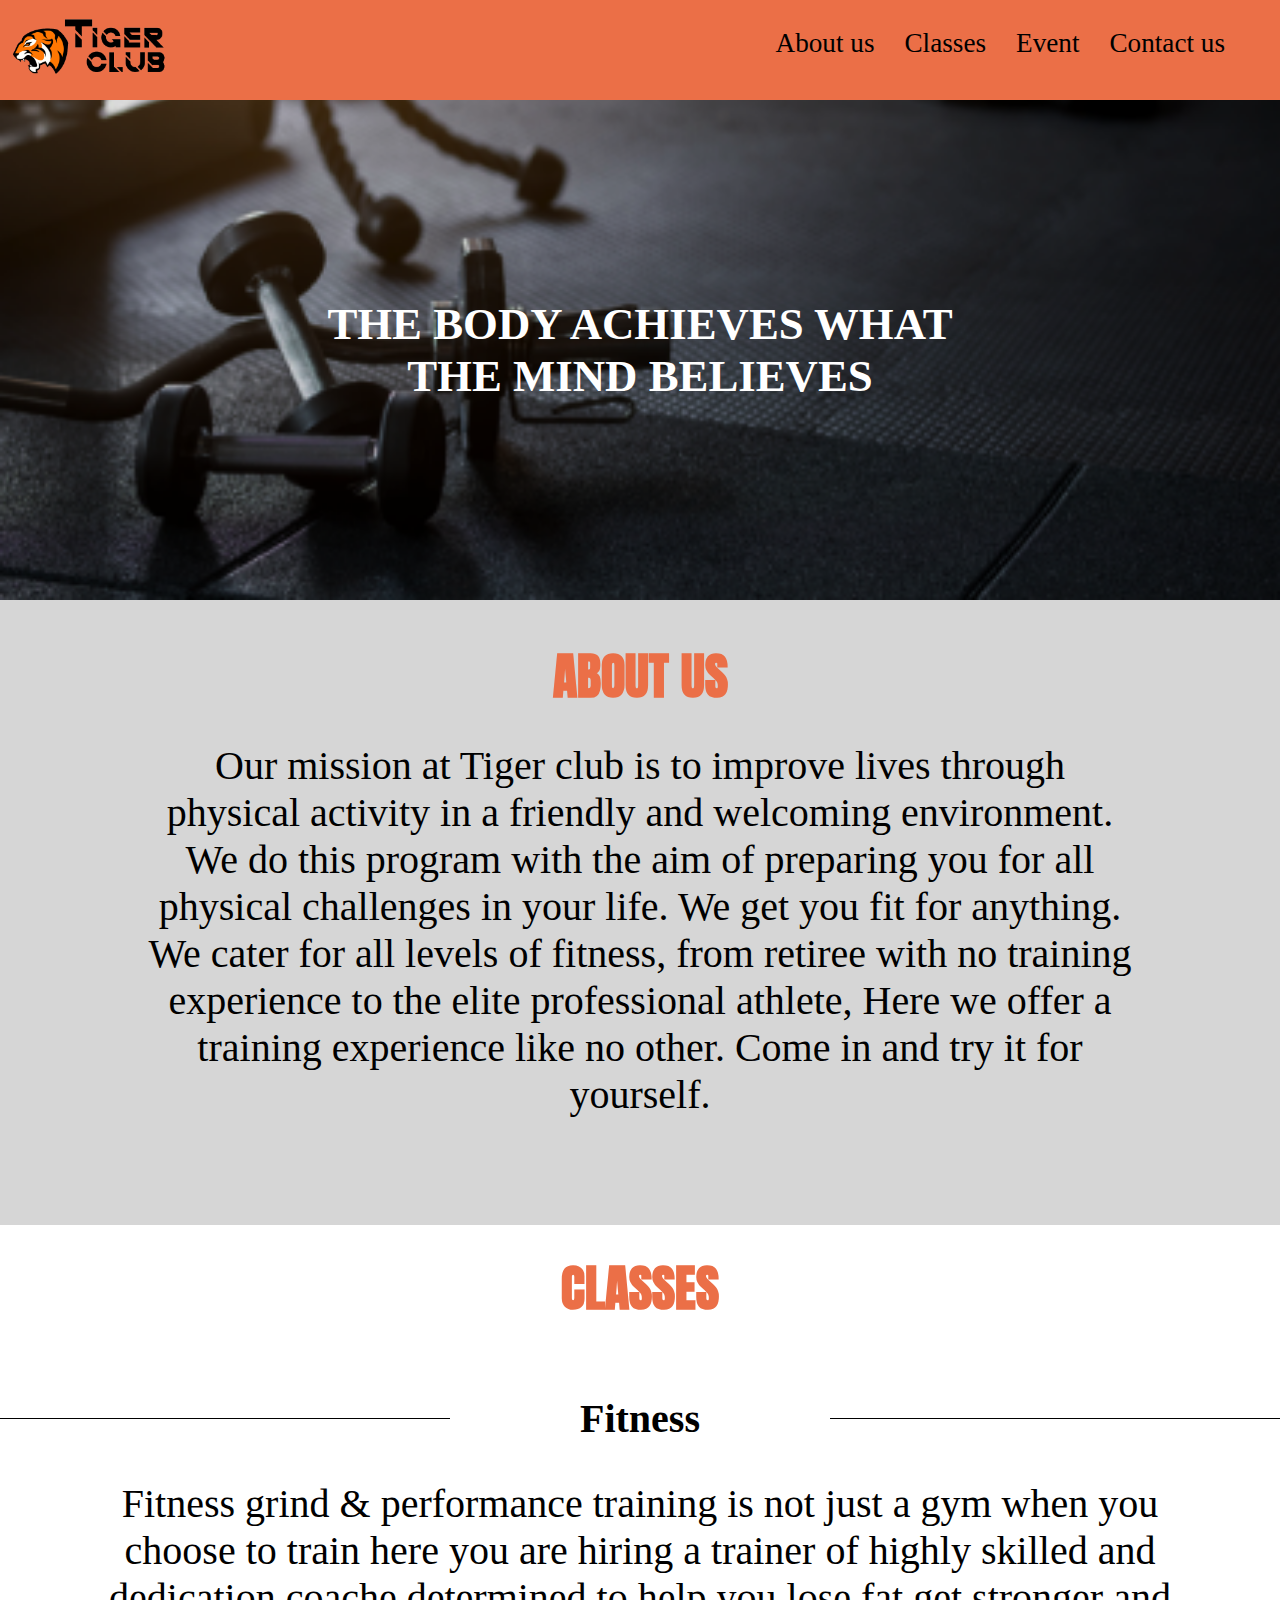
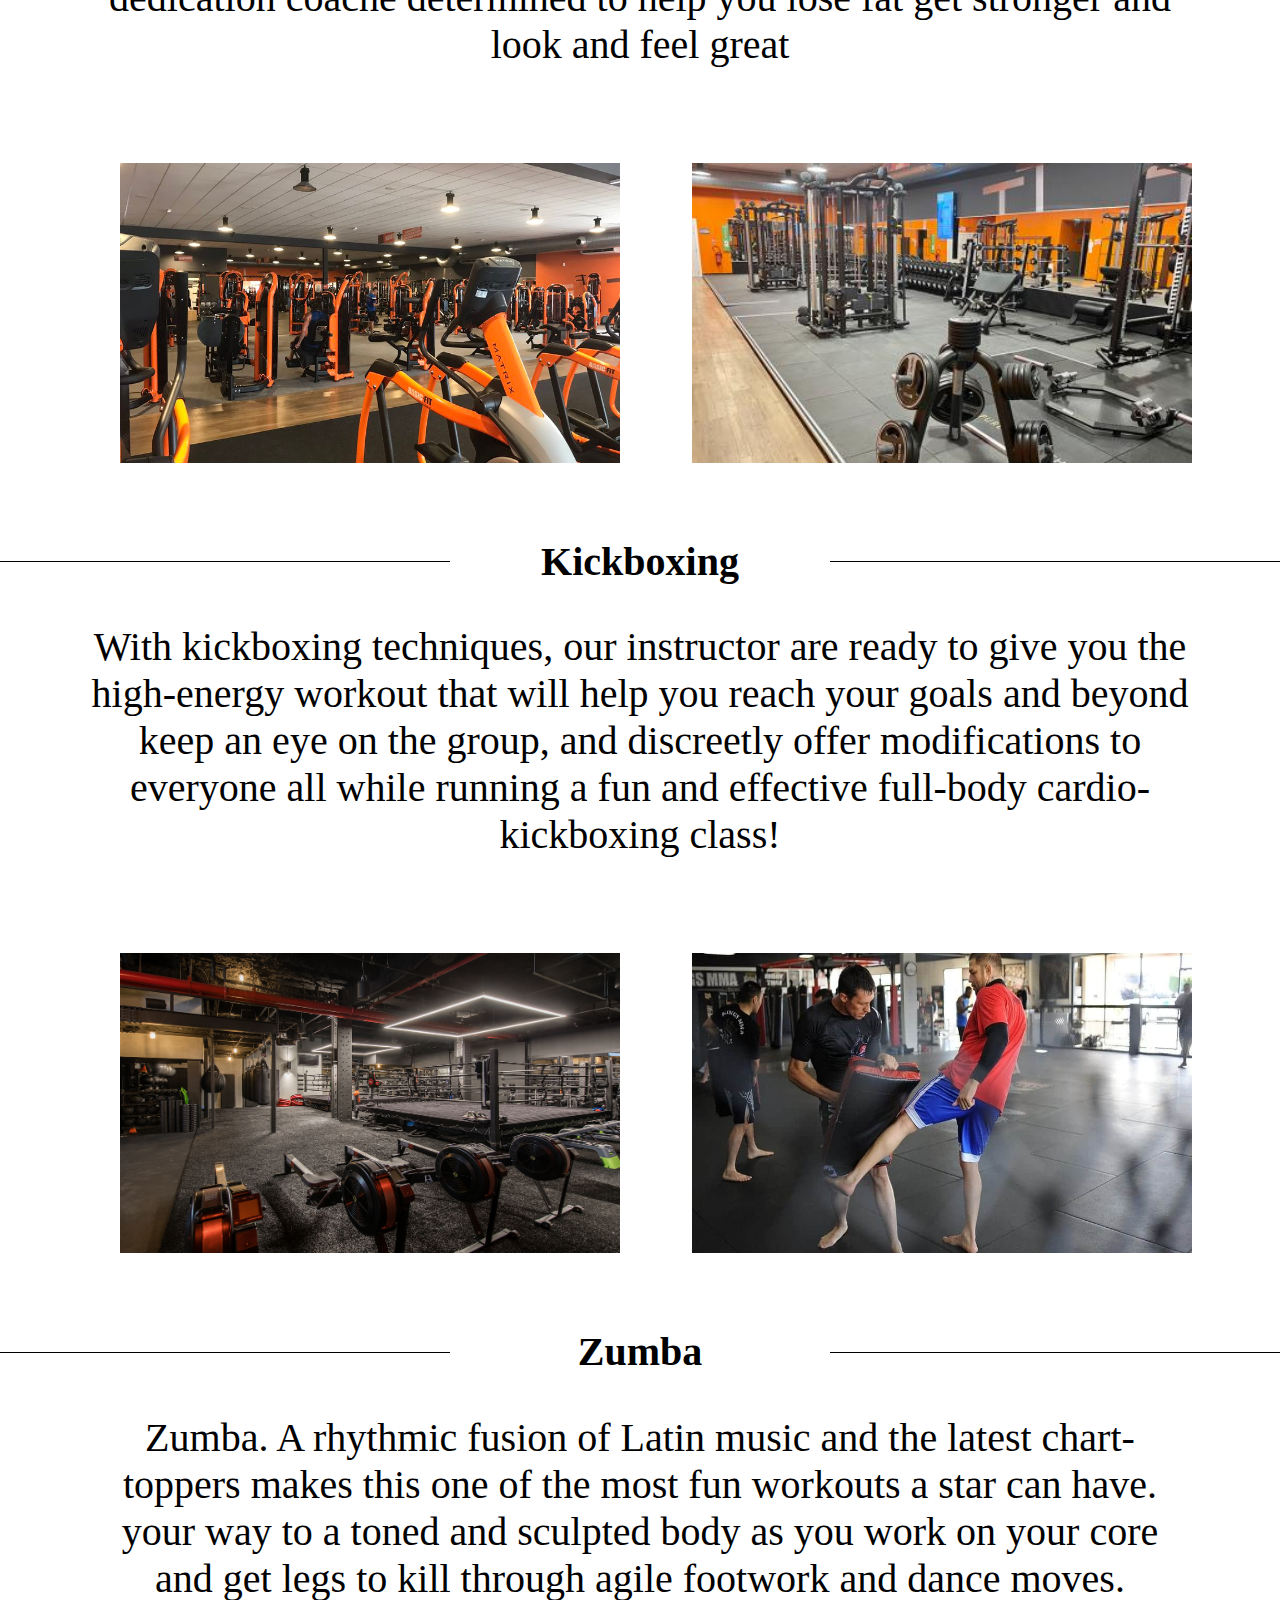
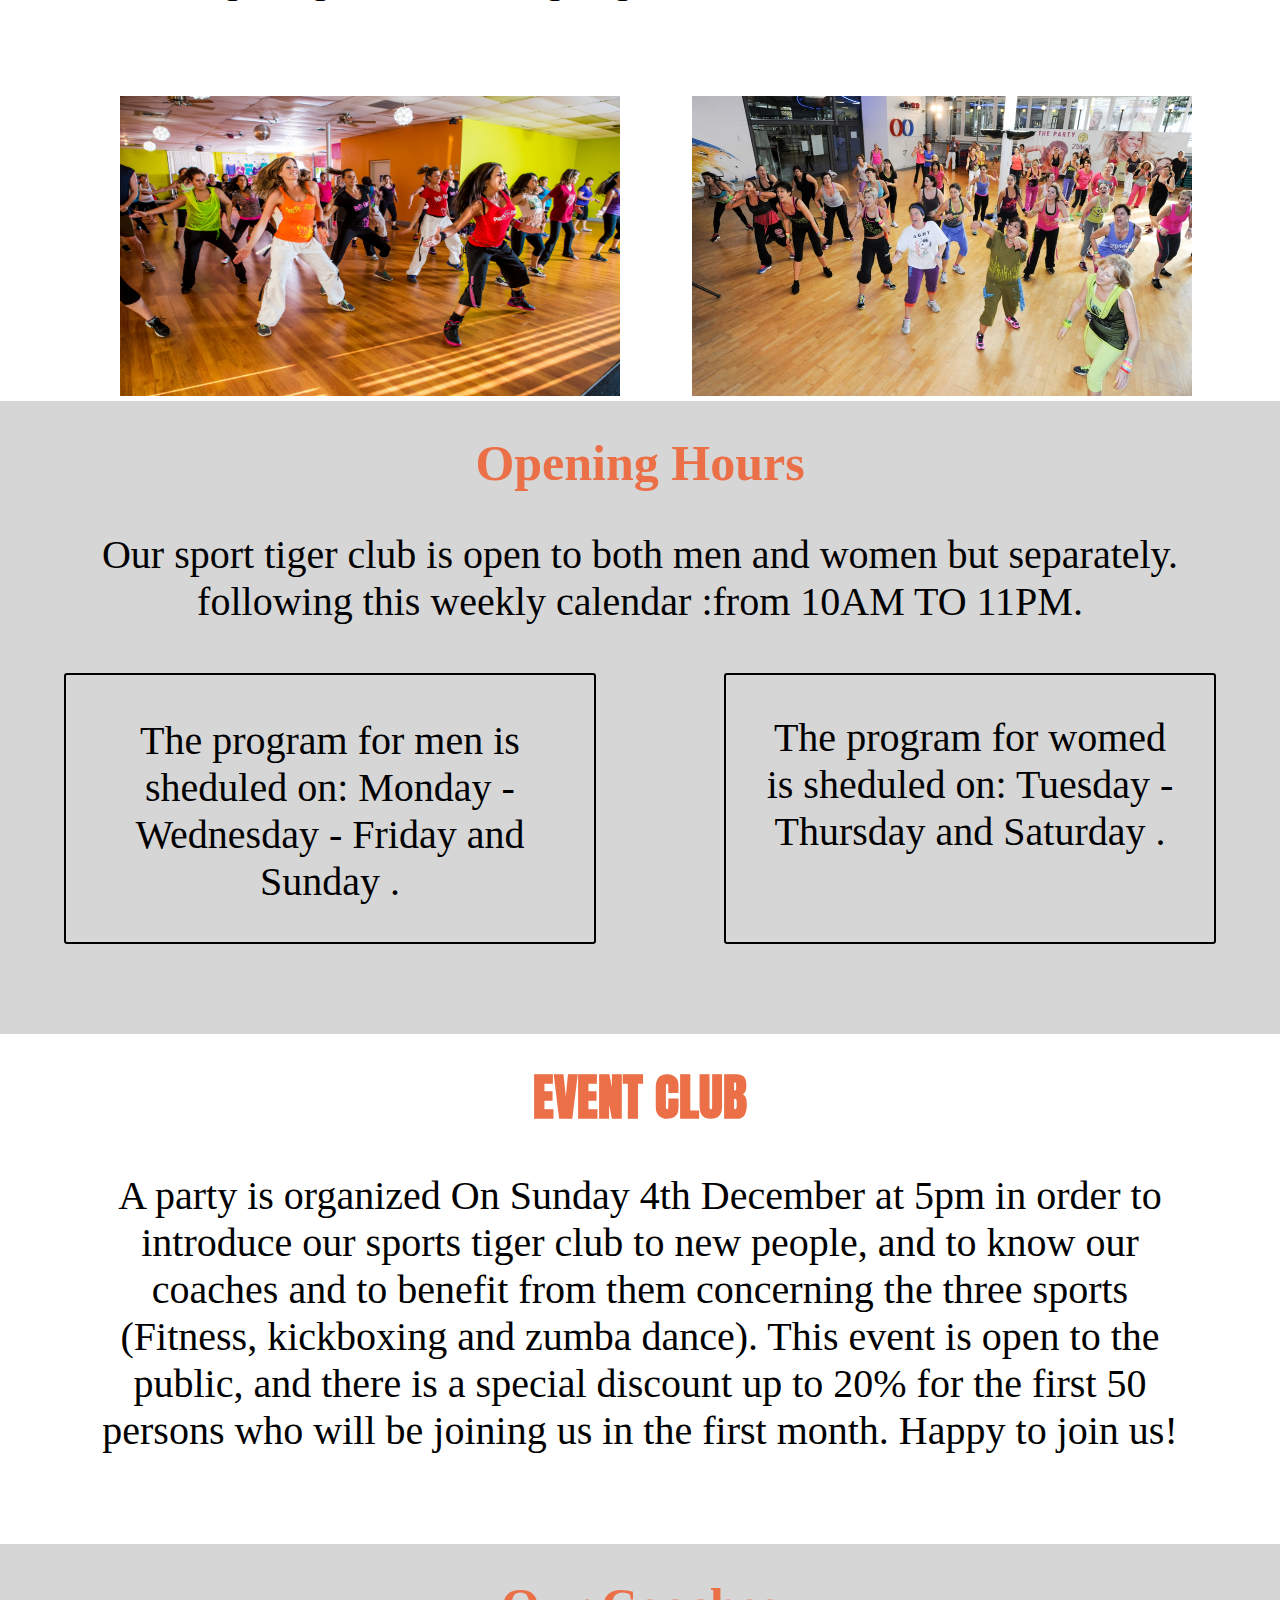
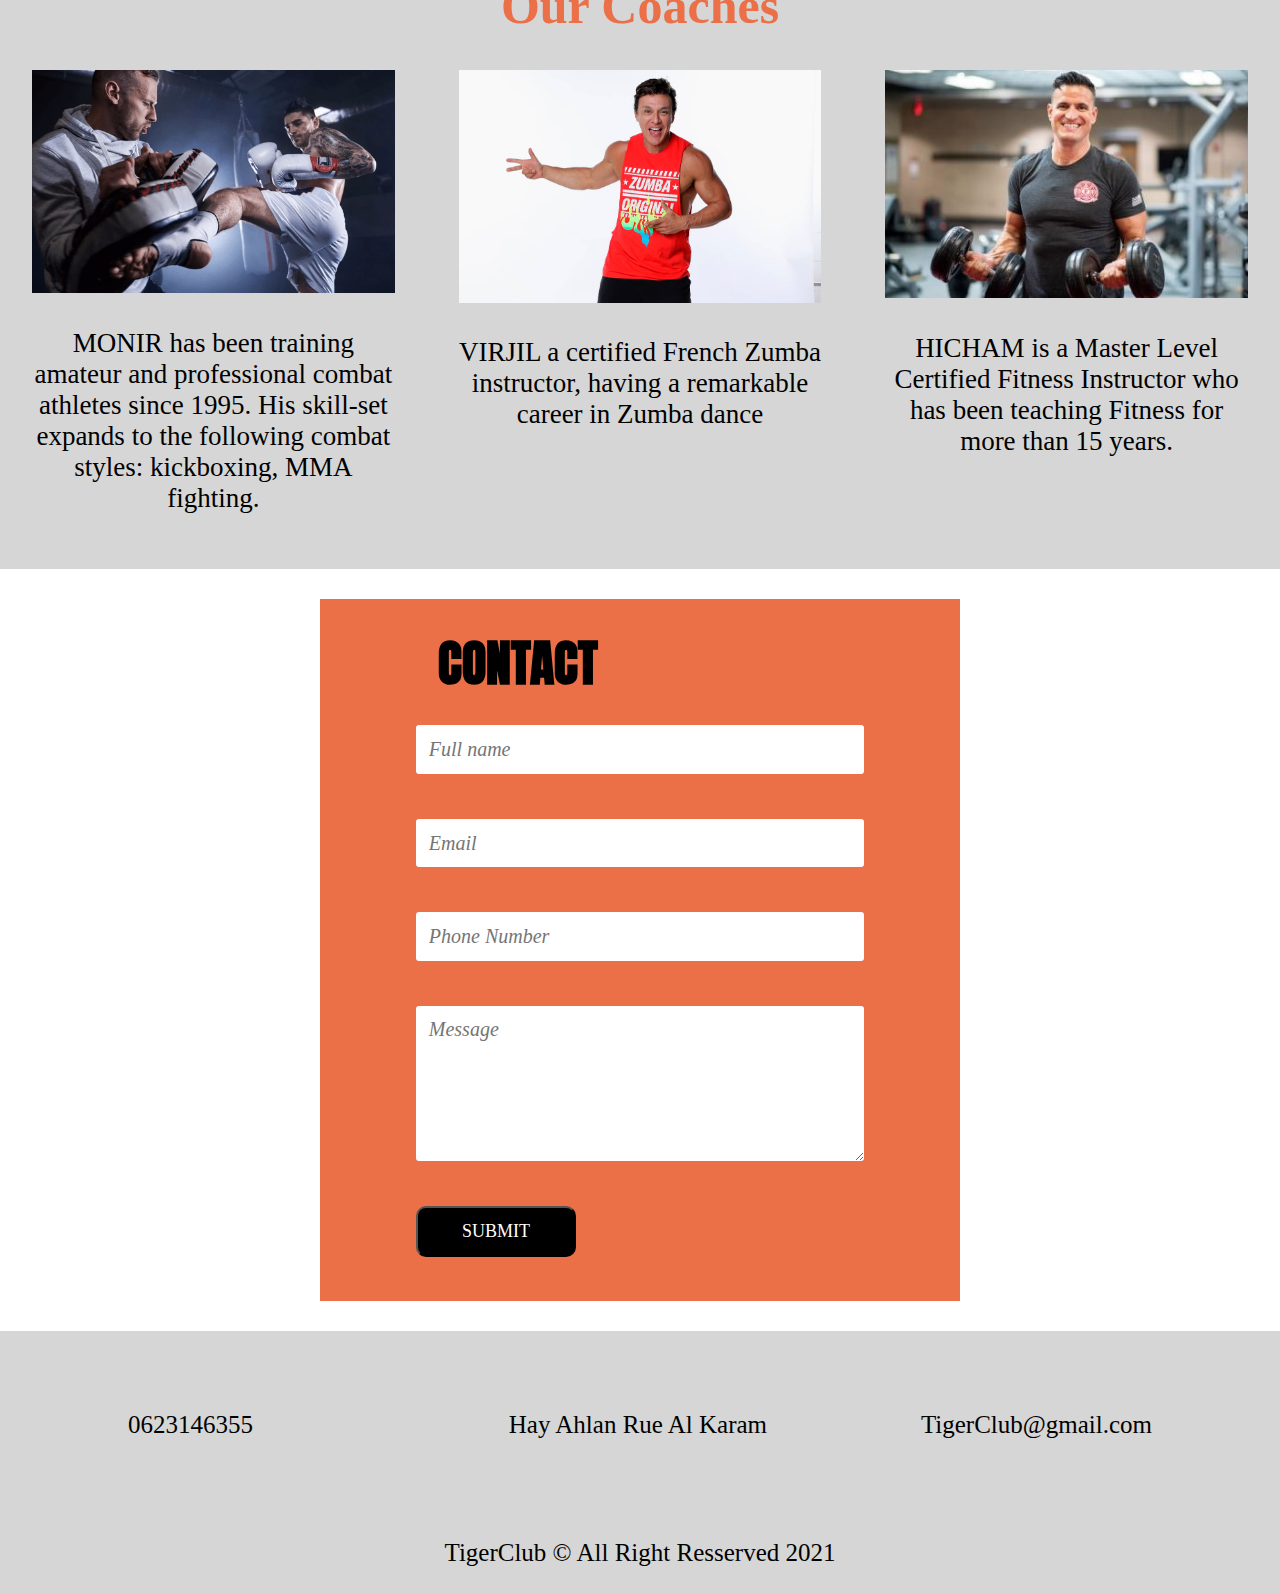
==== commit 7afc4c99: "change logo" ====
--- a/index.html
+++ b/index.html
@@ -5,7 +5,7 @@
     <meta http-equiv="X-UA-Compatible" content="IE=edge">
     <meta name="viewport" content="width=device-width, initial-scale=1.0">
     <title>TIGER CLUB</title>
-    <link rel="stylesheet" href="style1.css">
+    <link rel="stylesheet" href="style.css">
     <link rel="stylesheet" href="https://use.fontawesome.com/releases/v5.15.4/css/all.css" integrity="sha384-DyZ88mC6Up2uqS4h/KRgHuoeGwBcD4Ng9SiP4dIRy0EXTlnuz47vAwmeGwVChigm" crossorigin="anonymous">
 
 </head>
@@ -75,7 +75,6 @@
 
         </div>
 
-    <nav>
     </section>
 
     <section>
@@ -178,7 +177,7 @@
            
                <h1>EVENT CLUB</h1>
                 <div id="backg-event" >
-                <p>A party is organized On Sunday 21th November at 5pm in order to introduce our sports tiger club to new people, and to know our coaches and to benefit from them concerning the three sports (Fitness, kickboxing and zumba dance).
+                <p>A party is organized On Sunday 4th December at 5pm in order to introduce our sports tiger club to new people, and to know our coaches and to benefit from them concerning the three sports (Fitness, kickboxing and zumba dance).
                    This event is open to the public, and there is a special discount up to 20% for the first 50 persons who will be joining us in the first month. 
                    Happy to join us!
                 </p>
--- a/style.css
+++ b/style.css
@@ -0,0 +1,492 @@
+@import url('https://fonts.googleapis.com/css2?family=Anton&family=Outfit:wght@600&family=Roboto:ital,wght@1,300&display=swap');
+* {
+    margin: 0;
+    padding: 0;
+    font-family: 'Times New Roman', Times, serif;
+}
+
+/* variables */
+:root{
+    --black : #000000 ;
+    --White : #ffffff ;
+    --Orange:#EB6F47;
+    --Backgsection : #D6D6D6;
+    --placeholder : #C4C4C4;
+}
+
+/* nav */
+
+nav img{
+    width: 15%;
+    margin: 2%;
+}
+nav{
+    background-color: var(--Orange);
+    width: 100%;
+    height: 50px;
+    /* display: flex; */
+    
+    }
+    .tyger-logo{
+    display: flex;
+    justify-content: space-between;
+    align-items: center;
+    }
+    .menu{
+    display: none;
+    }
+    nav ul li a:hover{
+        color: var(--White);
+    }
+    .overlay {
+    height: 100%;
+    width: 0;
+    position: fixed;
+    z-index: 1;
+    top: 0;
+    left: 0;
+    background-color: rgb(0,0,0);
+    background-color: rgba(0,0,0, 0.9);
+    overflow-x: hidden;
+    transition: 0.5s;
+    
+  }
+  #bottonn{
+      margin-right: 20px;
+  }
+  .overlay-content {
+    position: relative;
+    top: 25%;
+    width: 100%;
+    text-align: center;
+    margin-top: 30px;
+  }
+  
+  .overlay a {
+    padding: 8px;
+    text-decoration: none;
+    font-family: 'Anton', sans-serif;
+    font-size: 36px;
+    color: #EB6F47;
+    display: block;
+    transition: 0.3s;
+  }
+
+  
+  .overlay a:hover, .overlay a:focus {
+    color: #f1f1f1;
+  }
+  
+  .overlay .closebtn {
+    position: absolute;
+    top: 20px;
+    right: 45px;
+    font-size: 60px;
+  }
+
+
+#photoprincipal{
+    background-image: url(IMAGES/background/backg-principale.png);
+    background-size: cover;
+    background-position: center bottom;
+    width: 100%;
+    height: 285px;
+    position: relative;
+}
+#Slogon{
+    /* padding: 10%; */
+    color:var(--White);
+    position: absolute;
+    top: 50%;
+    left: 50%;
+    /* font-size: 13px; */
+    transform: translate(-50%, -50%);
+    text-align: center;
+}
+
+/* section  ABOUT US*/
+
+/* header h1{
+    font-size: 190%;
+} */
+.backround{
+    background-color:var(--Backgsection) ;
+    background-size: cover;
+    padding: 1% 0% 2% 0%; 
+}
+#backg-About{
+    margin: 0% 5% 0% 5% ;
+   
+}
+section h1{   
+    text-align: center;
+    margin-top: 25px;
+    /* display: flex;
+    margin: 7% 24%; 
+    font-size: 30px;  
+    justify-content: center; */
+    font-size: 30px; 
+    color: var(--Orange);
+    font-family: 'Anton', sans-serif;
+}
+section p{
+    text-align: center;
+    font-size:16px;
+    padding: 7%;
+}
+/* section CLASSES */
+section h2{
+    /* display: flex;
+    margin: 7% 30%;
+    padding: 2%;
+    justify-content: center;
+    margin: 0px 25px; */
+    text-align: center;
+    margin-top: 35px;
+}
+#subtitle h2{
+    position: relative;
+}
+#subtitle h2:before{
+    content: "";
+    display: block;
+    width: 120px;
+    height: 1px;
+    background: var(--black);
+    position: absolute;
+    margin: auto;
+    left: 0;
+    top: 50%;
+    /* z-index: -2; */
+}
+#subtitle h2:after{
+    content: "";
+    display: block;
+    width: 120px;
+    height: 1px;
+    background: var(--black);
+    position: absolute;
+    right: 0;
+    top: 50%;
+    /* z-index: -2; */
+}
+section img{
+    width: 85%;
+    display: flex;
+    /* justify-content: center;
+    padding: 0% 0% 5% 0%; */
+    margin-left: 32px;
+    margin-top: 5px;
+    margin-bottom: 5px;
+}
+
+.font-subt{
+    /* margin: 5% 25% 0% 25%; */
+    color: var(--Orange);
+    font-size: 24px;
+    /* margin: 40px 0; */
+    margin: 20px 0px 0px 0px;
+
+}
+#Coaches{
+    margin-bottom: 20px;
+}
+.Calendar{
+    border: solid 2px;
+    border-radius: 3px;
+    margin: 5%;
+}
+#formulaire{
+    display: flex;
+    justify-content: center;
+}
+form{
+    display: flex;
+    flex-direction: column;
+    width: 80%;
+    color: var(--Orange);
+    margin: 30px;
+    background-color: var(--Orange); 
+}
+input,textarea{
+   margin: 0% 15% 7% 15% ;
+   padding: 2%;
+   border: 0px;
+   border-radius: 3px;
+   font-style: italic;
+   color: var(--placeholder);
+   font-size: 10px;
+}
+form h1{
+    color: var(--black);
+    margin-left: 0%;
+}
+textarea{
+    height: 70px;
+}
+
+button{
+    width: 25%;
+    margin: 0% 0% 7% 15% ;
+    border-radius: 10px;
+    padding: 2%;
+    background-color: var(--black);
+    color: white;
+}
+button:hover{
+    width: 26%;
+    background-color: #6a7794;
+    border-radius: 5px;
+}
+#button3{
+    font-size: 12px;
+    /* font-style: normal; */
+}
+
+#footer-1{
+    display: flex;
+    justify-content: space-around;
+}
+#footer-1 i{
+    font-size: 20px;
+    margin: 10% 22% 3% 44%;
+}
+#location{
+    margin-right: -31px;
+}
+#footer-1 p{
+    font-size: 10px;
+    margin-top: 15px;
+}
+#socialmedia{
+    
+     display: flex;
+    justify-content: center;
+    
+    font-size: 20px;
+}
+.marg-sm{
+    margin:10px ;
+}
+#facebbok{
+    color: #4460a0;
+}
+#instagram{
+    color:#cd225a;
+}
+#twitter{
+    color: #00aaec;
+}
+
+#copyright{
+    display: flex;
+    justify-content: center;
+    font-size: 10px;
+}
+
+
+
+
+
+
+
+
+@media screen and (min-width:800px) {
+    nav{
+        height: 100px;
+        /* display: flex; */
+        
+        }
+    nav img{
+        width: 12%;
+        margin: 1%;
+    
+    }
+    .menu{
+        display: flex;
+        font-size: 170%;
+        color: var(--black);
+        margin-right: 40px;        /* margin-right: 15px; */
+        /* margin: -16%; */
+        /* padding: 2%; */
+    }
+    .menu a {
+        text-decoration: none;
+        color: var(--black);
+
+    }
+
+    nav ul li{
+        display: flex;
+        font-family: 'Anton', sans-serif;
+        line-height: 60px;
+        margin: 0 15px;
+
+    }
+    .overlay {
+        height: 100%;
+        width: 0;
+        position: fixed;
+        z-index: 1;
+        top: 0;
+        left: 0;
+        background-color: rgb(0,0,0);
+        background-color: rgba(0,0,0, 0.9);
+        overflow-x: hidden;
+        transition: 0.5s;
+    }
+    #bottonn{
+        margin-left: 8cm;
+        display: none;
+    }
+    .overlay-content {
+        position: relative;
+        top: 25%;
+        width: 100%;
+        text-align: center;
+        margin-top: 30px;
+    }
+  
+    .overlay a {
+        padding: 8px;
+        text-decoration: none;
+        font-size: 36px;
+        color: #EB6F47;
+        display: flex;
+        transition: 0.3s;
+    }
+  
+    .overlay a:hover, .overlay a:focus {
+        color: #f1f1f1;
+    }
+  
+    .overlay .closebtn {
+        position: absolute;
+        top: 20px;
+        right: 45px;
+        font-size: 60px;
+    }
+
+    #photoprincipal{
+        width: 100%;
+        height: 500px;
+    }
+    #Slogon{
+        /* padding: 30%; */
+        /* font-size: 20px; */
+    }
+    header h1{
+        font-size: 280%;
+    }
+    .backround{
+        background-color:var(--Backgsection) ;
+        background-size: cover;
+
+    }
+    #backg-About{
+        margin: 0% 5% 0% 5% ;
+    }
+    section h1{ 
+        text-align: center;  
+        /* margin: 8% 24% 0% 24%;  */
+
+        font-size: 50px;  
+    }
+    section p{
+        font-size:40px;
+        margin-top: -51px;
+        /* margin: -4% -6% 4% -4% ; */
+        /* margin:  auto; */
+    }
+    #flex-calender p ,#flex-coatches p{
+        margin-top: 5px;
+    }
+    section h2{
+        margin-top: 70px;
+    }
+    #subtitle h2{
+        font-size: 40px;
+    }
+    #subtitle h2:before{
+        
+        width: 450px;
+    }
+    #subtitle h2:after{
+
+        width: 450px;
+    }
+    .img-classes{
+        display: flex;
+        justify-content: center;
+        column-gap: 40px;
+        /* width: 100%; */
+    }
+    .img-classes div img{
+        width:500px;
+        height: 300px;
+    }
+    
+    #calender{
+        display: flex;
+    }
+   
+    .font-subt{
+        /* margin: 5% 25% 0% 25%; */
+        font-size: 50px;
+    }
+    #flex-calender{
+    display: flex;
+    margin-top: -105px;
+    }
+    #flex-coatches{
+        display: flex;
+        justify-content: center;
+        margin-top:30px;
+    }
+    #flex-coatches div p{
+        font-size: 27px;
+    }
+    .size-container{
+        width: 33.33%;
+    }
+    form{
+        width: 50%;      
+    }
+    form h1{
+        font-size: 50px;
+        margin: 4% 24% 4% -14%;
+    }
+    input,textarea{
+        font-size: 20px;
+    }
+    textarea{
+        height: 130px;
+    }
+    button{
+        width: 25%;        
+    }
+    #button3{
+        font-size: 18px;
+        /* font-style: normal; */
+    }
+    #footer-1 i{
+        font-size: 40px;
+    }
+    #location{
+        margin-right: -102px;
+    }
+    #footer-1 p{
+        font-size: 25px;
+        margin-top: 20px;
+    }
+    #socialmedia{  
+        font-size: 40px;
+      
+    }
+    .marg-sm{
+        margin:50px ;
+    }
+    #copyright{
+        font-size: 25px;
+    }
+}
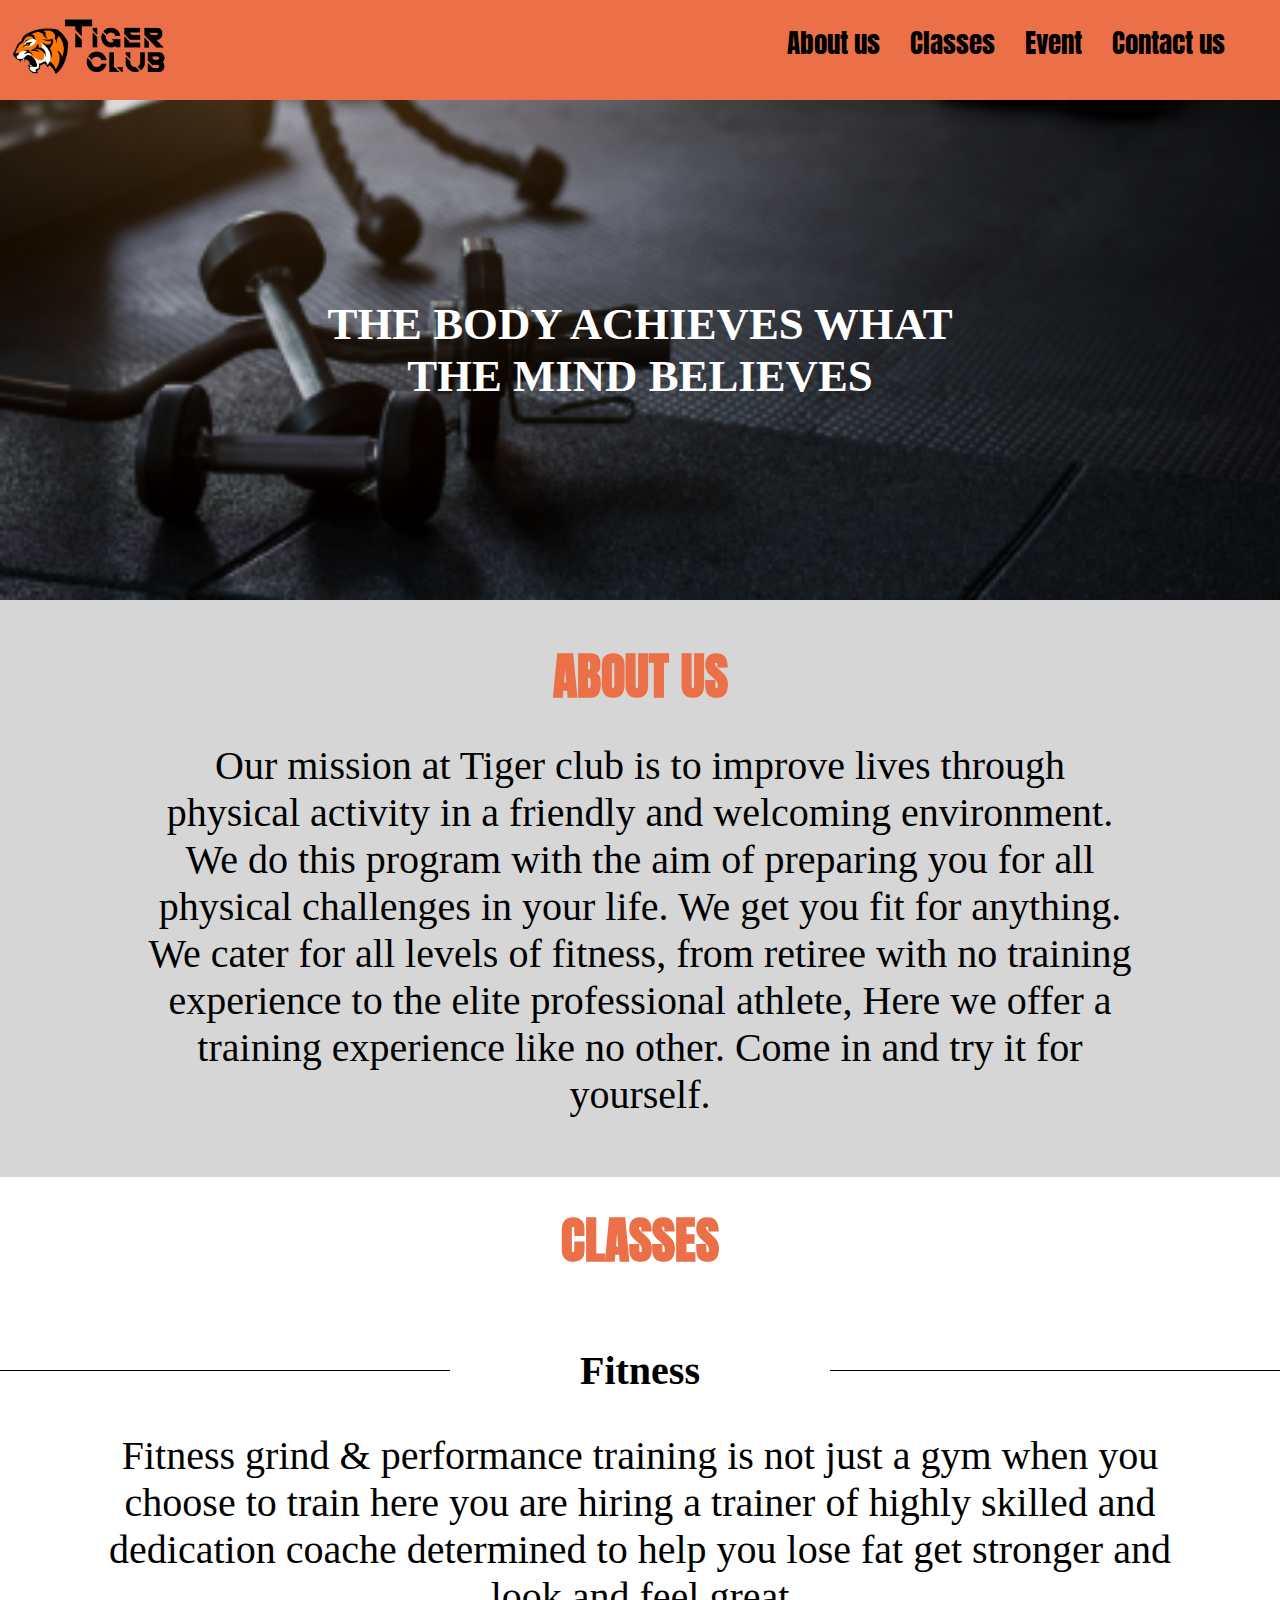
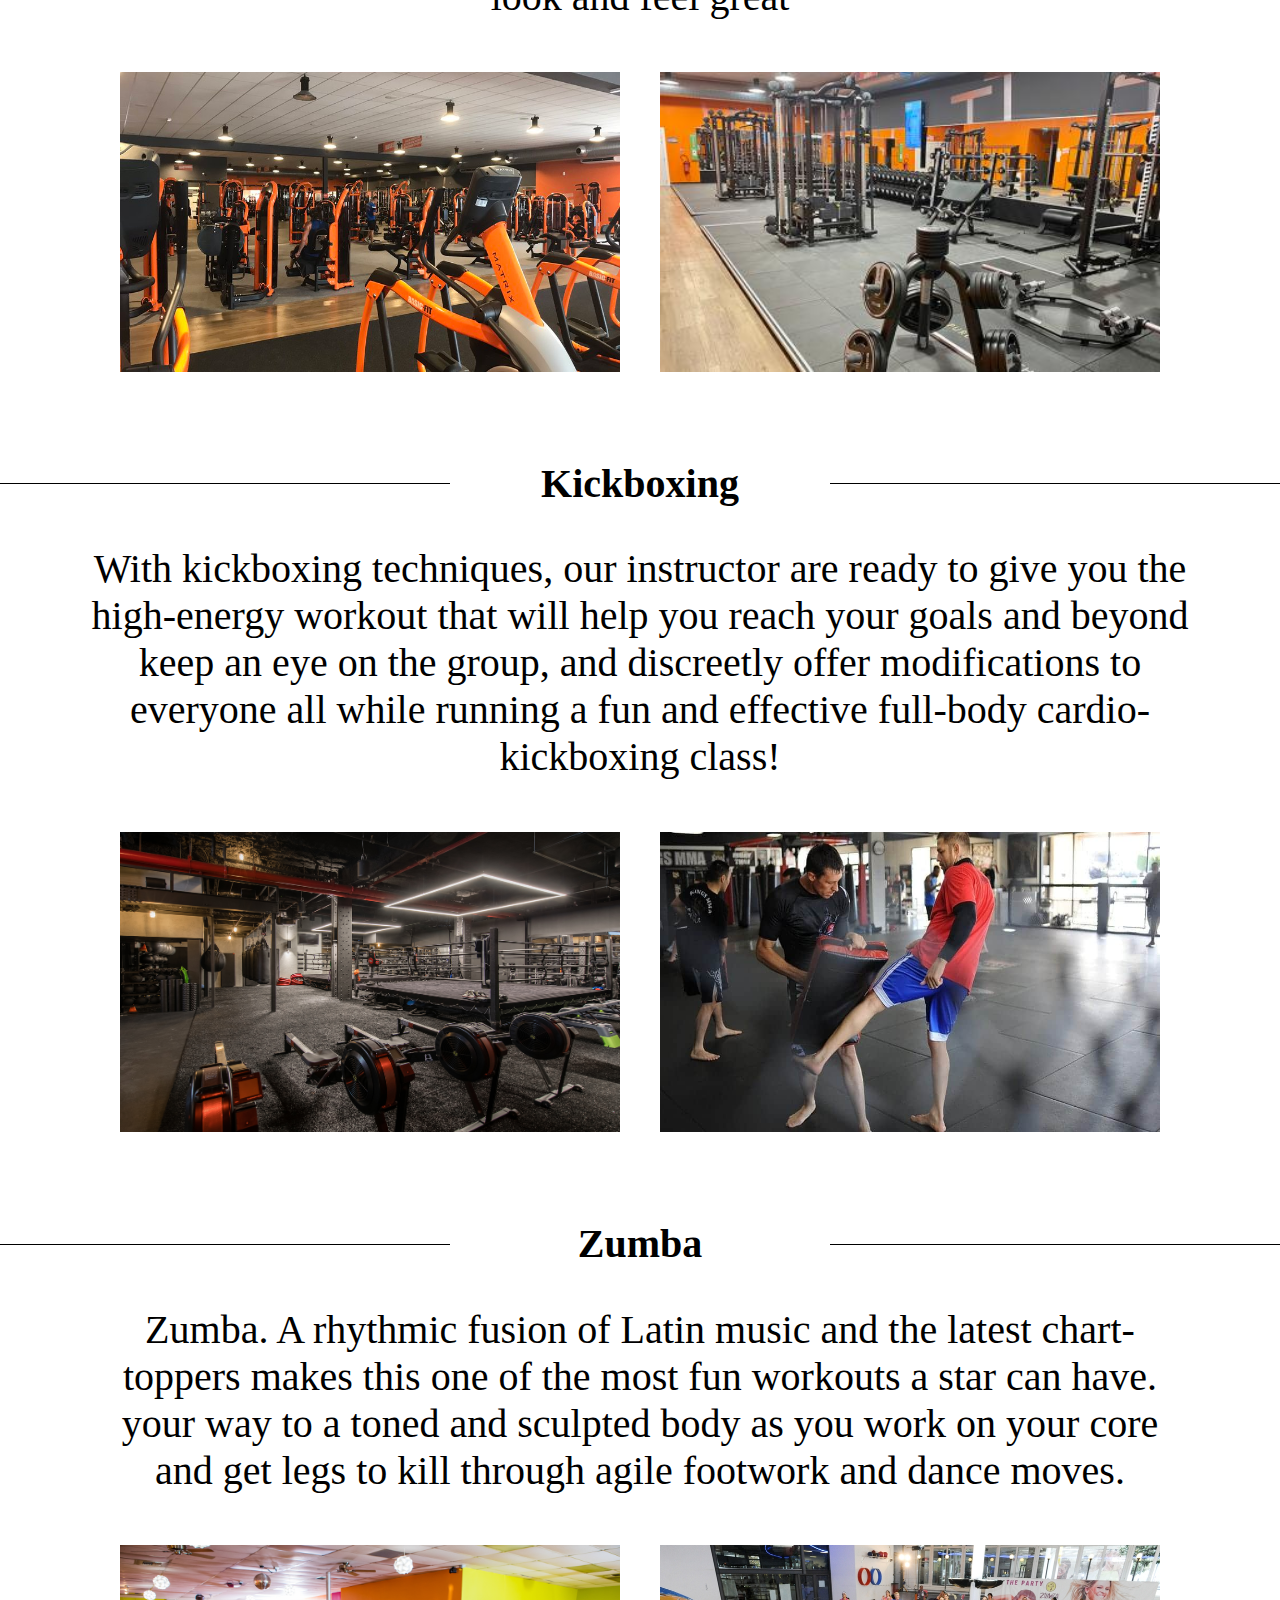
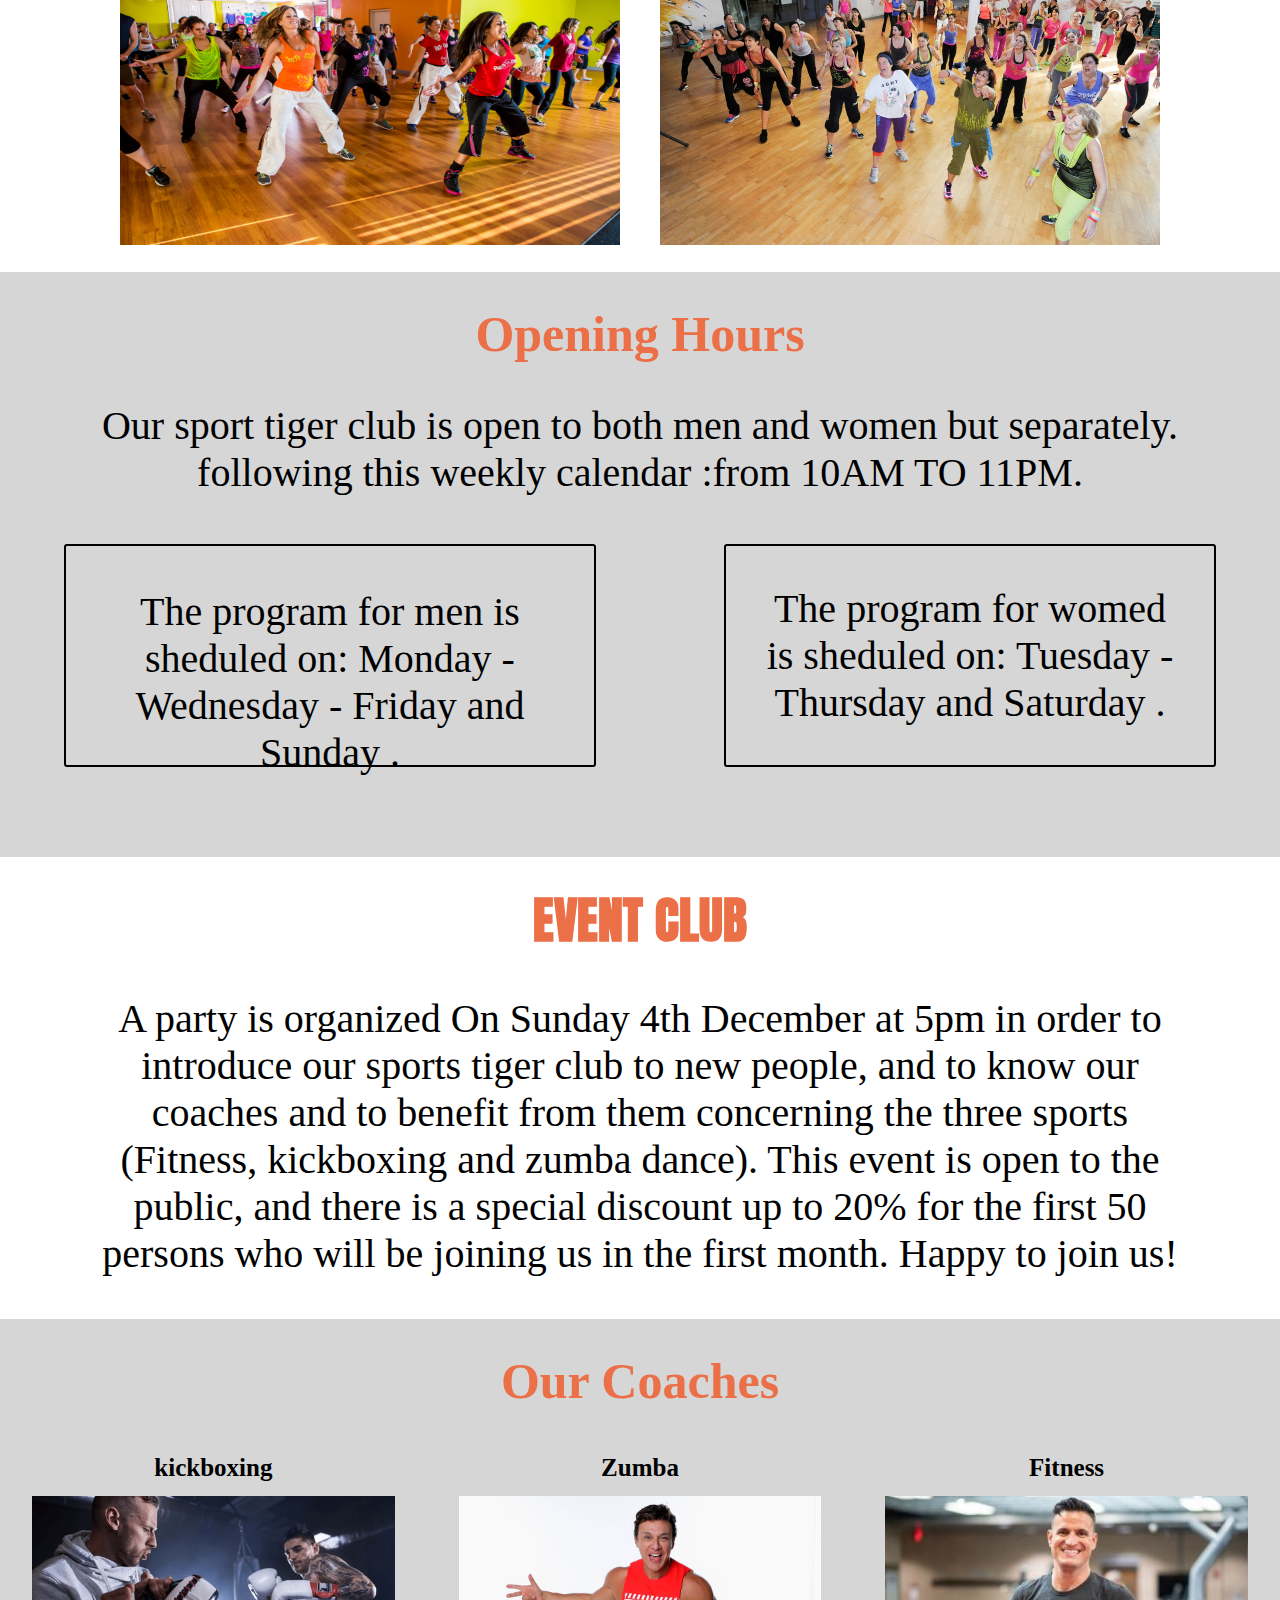
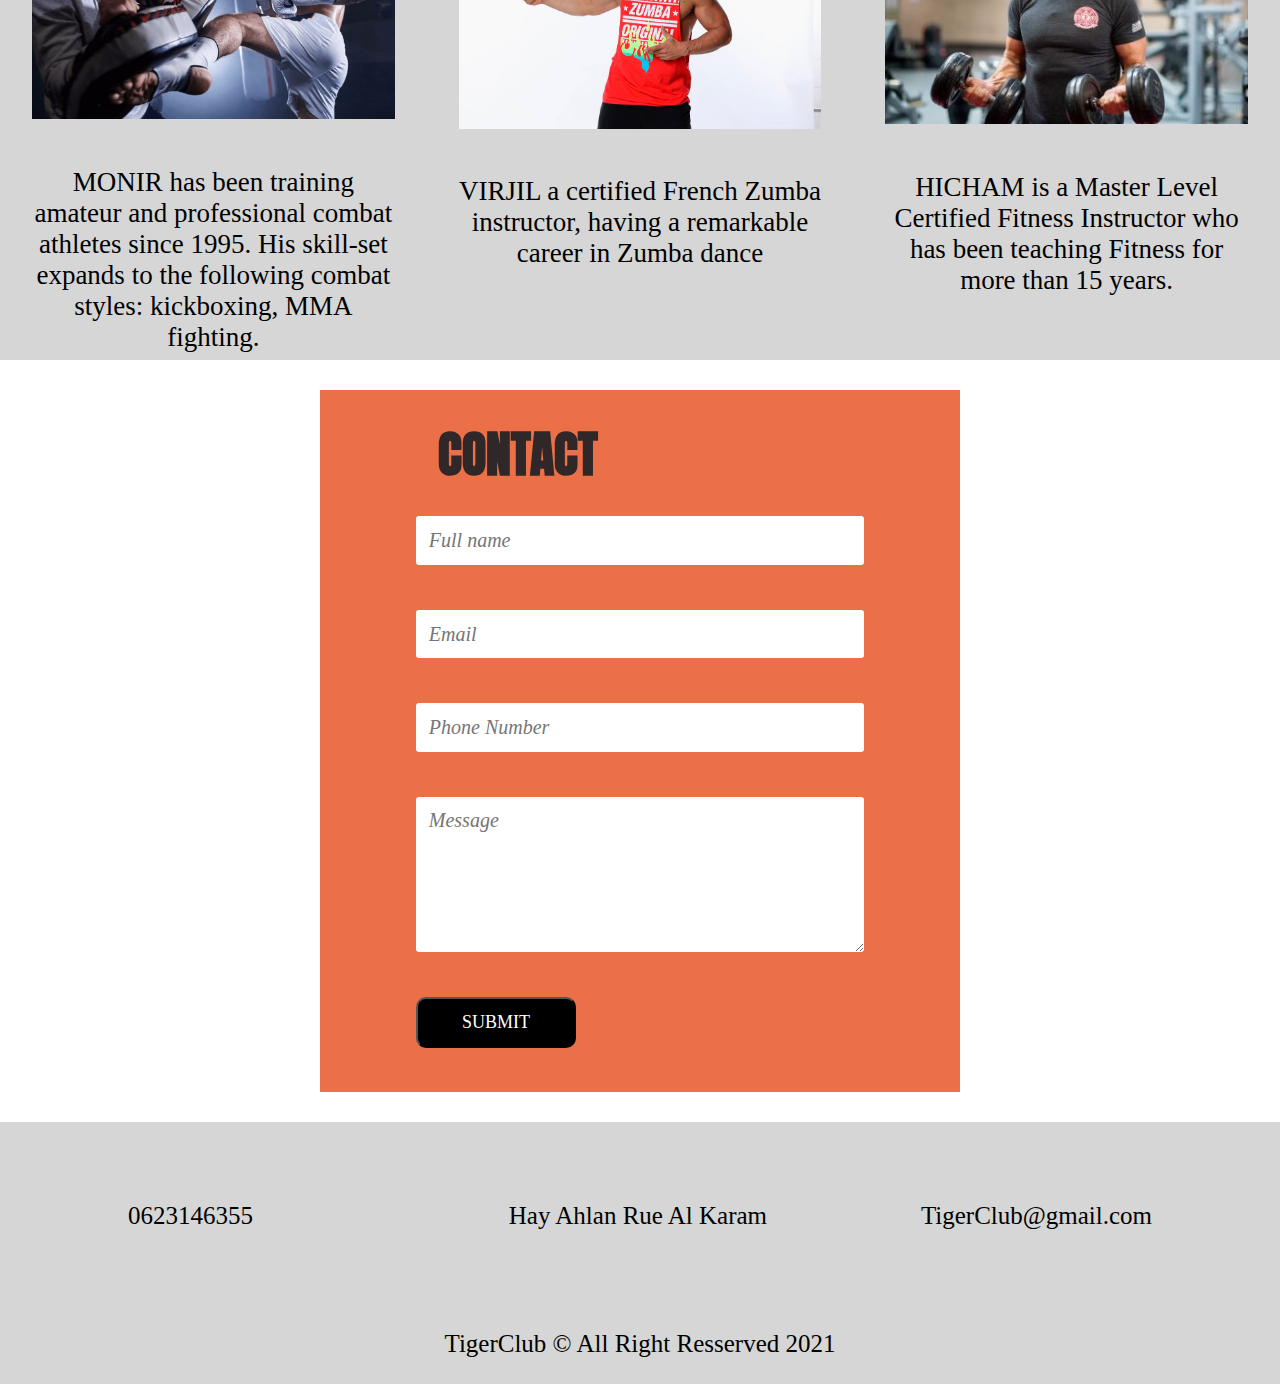
==== commit b8f43792: "add comment" ====
--- a/index.html
+++ b/index.html
@@ -10,24 +10,24 @@
 
 </head>
 <body>
-    
+<!-- ///////////////////// NAV ///////////////////// -->
     <nav>
         <div class="tyger-logo">
             <img src="IMAGES/logo/logo.png">
             <div id="myNav" class="overlay">
                 <a href="javascript:void(0)" class="closebtn" onclick="closeNav()">&times;</a>
                 <div class="overlay-content">
-                    <a class="active" href="#abt">About us</a>
-                    <a href="#CLs">Classes</a>
-                    <a href="#EvT">Event </a>
-                    <a href="#CTCT">Contact us</a>
+                    <a class="active" href="#ABOUT">About us</a>
+                    <a href="#CLASSES">Classes</a>
+                    <a href="#EVENT">Event </a>
+                    <a href="#CONTACT">Contact us</a>
                 </div>
             </div>
                 <ul class="menu">
-                    <li><a href="#abt">About us</a> </li>
-                    <li><a href="#CLs">Classes</a> </li>
-                    <li><a href="#EvT" >Event</a> </li>
-                    <li><a href="#CTCT">Contact us</a></li>
+                    <li><a href="#ABOUT">About us</a> </li>
+                    <li><a href="#CLASSES">Classes</a> </li>
+                    <li><a href="#EVENT" >Event</a> </li>
+                    <li><a href="#CONTACT">Contact us</a></li>
                 </ul>
             <div id="bottonn">
                 <span style="font-size:30px;cursor:pointer" onclick="openNav()">&#9776;</span>
@@ -49,11 +49,11 @@
             <h1>THE BODY ACHIEVES WHAT THE MIND BELIEVES </h1>  
         </div>
     </header>
-
+<!-- ///////////////////// SECTION ABOUT ///////////////////// -->
     <section >
         <div class="backround">
 
-            <div id="abt">
+            <div id="ABOUT">
                 <h1>ABOUT US</h1>
                 <a name="About us"></a>
                 <div id="backg-About" >
@@ -76,21 +76,21 @@
         </div>
 
     </section>
-
+<!-- ///////////////////// SECTION CLASSES ///////////////////// -->
     <section>
 
-        <div id="CLs" >
+        <div id="CLASSES" >
             <h1>CLASSES</h1>
             <div id="subtitle" >
                 <div id="parent-fitnees">
                     <h2> Fitness </h2>
-                    <p>Fitness grind & performance training
-                       is not just a gym when you choose 
-                       to train here you are hiring a trainer
-                       of highly skilled and dedication 
-                       coache determined to help you
-                       lose fat get stronger and look and
-                       feel great</p>
+                    <p> Fitness grind & performance training
+                        is not just a gym when you choose 
+                        to train here you are hiring a trainer
+                        of highly skilled and dedication 
+                        coache determined to help you
+                        lose fat get stronger and look and
+                        feel great</p>
                     <div class="img-classes">
                         <div>
                             <img src="IMAGES/fitnesse/Image-fitness-1.jpg" alt="">
@@ -102,15 +102,15 @@
                 </div>   
                 <div  >
                     <h2>Kickboxing</h2>
-                    <p>With kickboxing techniques, our 
-                       instructor are ready to give you
-                       the high-energy workout that will
-                       help you reach your goals and 
-                       beyond keep an eye on the group, 
-                       and discreetly offer modifications 
-                       to everyone all while running a fun
-                       and effective full-body 
-                       cardio-kickboxing class!
+                    <p> With kickboxing techniques, our 
+                        instructor are ready to give you
+                        the high-energy workout that will
+                        help you reach your goals and 
+                        beyond keep an eye on the group, 
+                        and discreetly offer modifications 
+                        to everyone all while running a fun
+                        and effective full-body 
+                        cardio-kickboxing class!
                     </p>
                     <div class="img-classes">
                         <div class="size">
@@ -123,14 +123,14 @@
                 </div>   
                 <div  id="parent-Zumba">
                     <h2>Zumba</h2>
-                    <p>Zumba. A rhythmic fusion of Latin
-                       music and the latest chart-toppers
-                       makes this one of the most fun 
-                       workouts a star can have. your way
-                       to a toned and sculpted body as
-                       you work on your core and get legs
-                       to kill through agile footwork and
-                       dance moves.
+                    <p> Zumba. A rhythmic fusion of Latin
+                        music and the latest chart-toppers
+                        makes this one of the most fun 
+                        workouts a star can have. your way
+                        to a toned and sculpted body as
+                        you work on your core and get legs
+                        to kill through agile footwork and
+                        dance moves.
                     </p>
                     <div class="img-classes">
                         <div class="k">
@@ -145,7 +145,7 @@
         </div>
 
     </section>
-
+<!-- ///////////////////// SECTION OPENING  ///////////////////// -->
     <section>
 
         <div id="Opening-Hours" class="backround">
@@ -170,9 +170,9 @@
         </div>
 
     </section>
-
+<!-- ///////////////////// SECTION EVENT ///////////////////// -->
     <section >
-        <div id="EvT" >
+        <div id="EVENT" >
             <div  id="Event Club" >
            
                <h1>EVENT CLUB</h1>
@@ -183,15 +183,15 @@
                 </p>
             </div>
         </div>
-    
-        
-    </section>
-
+        
+    </section>
+<!-- ///////////////////// COACHES ///////////////////// -->
     <section class="backround">
 
         <h2 id="Coaches" class="font-subt"> Our Coaches</h2>
         <div id="flex-coatches" >
             <div class="size-container">
+                <h2>kickboxing</h2>
                 <img src="IMAGES/coatches/coatch-kickboxing.jpg" alt="">
                 <P>MONIR has been training amateur and professional combat athletes since 1995. 
                    His skill-set expands to the following
@@ -199,6 +199,7 @@
                 </P>
             </div>
             <div class="size-container">
+                <h2>Zumba</h2>
                 <img src="IMAGES/coatches/coatch-zumba.jpg" alt="">
                 <p>VIRJIL a certified French Zumba
                    instructor, having a remarkable 
@@ -206,6 +207,7 @@
                 </p>
             </div>
             <div class="size-container">
+                <h2>Fitness</h2>
                 <img src="IMAGES/coatches/coatch-fitness.jpg" alt="">
                 <p>HICHAM is a Master Level Certified 
                    Fitness Instructor who has been
@@ -215,9 +217,9 @@
         </div>
 
     </section>
-
+<!-- ///////////////////// CONTACT ///////////////////// -->
     <section >
-        <div id="CTCT">
+        <div id="CONTACT">
             <div  id="formulaire">
                 <form action="">   
                     <h1>CONTACT</h1>
@@ -232,6 +234,7 @@
         
 
     </section>
+<!-- ///////////////////// FOOTER ///////////////////// -->
     <footer class="backround">
         <div id="footer_content" >
             <div id="footer-1">
--- a/style.css
+++ b/style.css
@@ -5,16 +5,17 @@
     font-family: 'Times New Roman', Times, serif;
 }
 
-/* variables */
+/*--------------color variables-------------- */
 :root{
     --black : #000000 ;
     --White : #ffffff ;
     --Orange:#EB6F47;
+    --gris : #302828 ;
     --Backgsection : #D6D6D6;
     --placeholder : #C4C4C4;
 }
 
-/* nav */
+/* -------------- nav --------------*/
 
 nav img{
     width: 15%;
@@ -23,22 +24,21 @@
 nav{
     background-color: var(--Orange);
     width: 100%;
-    height: 50px;
-    /* display: flex; */
-    
-    }
-    .tyger-logo{
+    height: 60px;
+    /* display: flex; */    
+}
+.tyger-logo{
     display: flex;
     justify-content: space-between;
     align-items: center;
-    }
-    .menu{
+}
+.menu{
     display: none;
-    }
-    nav ul li a:hover{
+}
+nav ul li a:hover{
         color: var(--White);
-    }
-    .overlay {
+}
+.overlay {
     height: 100%;
     width: 0;
     position: fixed;
@@ -48,21 +48,19 @@
     background-color: rgb(0,0,0);
     background-color: rgba(0,0,0, 0.9);
     overflow-x: hidden;
-    transition: 0.5s;
-    
-  }
-  #bottonn{
-      margin-right: 20px;
-  }
-  .overlay-content {
+    transition: 0.5s;   
+}
+#bottonn{
+    margin-right: 20px;
+}
+.overlay-content {
     position: relative;
     top: 25%;
     width: 100%;
     text-align: center;
     margin-top: 30px;
-  }
-  
-  .overlay a {
+}
+.overlay a {
     padding: 8px;
     text-decoration: none;
     font-family: 'Anton', sans-serif;
@@ -70,20 +68,18 @@
     color: #EB6F47;
     display: block;
     transition: 0.3s;
-  }
-
-  
-  .overlay a:hover, .overlay a:focus {
+}  
+.overlay a:hover, .overlay a:focus {
     color: #f1f1f1;
-  }
-  
-  .overlay .closebtn {
+}  
+.overlay .closebtn {
     position: absolute;
     top: 20px;
     right: 45px;
     font-size: 60px;
-  }
-
+}
+
+/*-------------- header --------------*/
 
 #photoprincipal{
     background-image: url(IMAGES/background/backg-principale.png);
@@ -104,7 +100,7 @@
     text-align: center;
 }
 
-/* section  ABOUT US*/
+/*--------------section ABOUT US --------------*/
 
 /* header h1{
     font-size: 190%;
@@ -134,7 +130,9 @@
     font-size:16px;
     padding: 7%;
 }
-/* section CLASSES */
+
+/* -------------- section CLASSES -------------- */
+
 section h2{
     /* display: flex;
     margin: 7% 30%;
@@ -147,38 +145,44 @@
 #subtitle h2{
     position: relative;
 }
-#subtitle h2:before{
-    content: "";
-    display: block;
-    width: 120px;
-    height: 1px;
-    background: var(--black);
-    position: absolute;
-    margin: auto;
-    left: 0;
-    top: 50%;
-    /* z-index: -2; */
-}
-#subtitle h2:after{
-    content: "";
-    display: block;
-    width: 120px;
-    height: 1px;
-    background: var(--black);
-    position: absolute;
-    right: 0;
-    top: 50%;
-    /* z-index: -2; */
-}
+
+    /* -------------- ligne code start  --------------*/
+    
+    #subtitle h2:before{
+        content: "";
+        display: block;
+        width: 120px;
+        height: 1px;
+        background: var(--black);
+        position: absolute;
+        margin: auto;
+        left: 0;
+        top: 50%;
+        /* z-index: -2; */
+    }
+    #subtitle h2:after{
+        content: "";
+        display: block;
+        width: 120px;
+        height: 1px;
+        background: var(--black);
+        position: absolute;
+        right: 0;
+        top: 50%;
+        /* z-index: -2; */
+    }
+
+    /* -------------- ligne code end  --------------*/
+
 section img{
     width: 85%;
     display: flex;
     /* justify-content: center;
     padding: 0% 0% 5% 0%; */
-    margin-left: 32px;
+    /* margin-left: 32px; */
+    margin: 0 auto;
     margin-top: 5px;
-    margin-bottom: 5px;
-}
+    margin-bottom: 18px;}
 
 .font-subt{
     /* margin: 5% 25% 0% 25%; */
@@ -191,11 +195,20 @@
 #Coaches{
     margin-bottom: 20px;
 }
+#flex-coatches h2{
+    margin: 12px;
+    font-family: cursive;
+    font-size: 16px;
+
+}
 .Calendar{
     border: solid 2px;
     border-radius: 3px;
     margin: 5%;
 }
+
+/* -------------- formulaire --------------*/
+
 #formulaire{
     display: flex;
     justify-content: center;
@@ -218,7 +231,7 @@
    font-size: 10px;
 }
 form h1{
-    color: var(--black);
+    color: var(--gris);
     margin-left: 0%;
 }
 textarea{
@@ -243,7 +256,9 @@
     /* font-style: normal; */
 }
 
-#footer-1{
+/* -------------- footer  --------------*/
+
+ #footer-1{
     display: flex;
     justify-content: space-around;
 }
@@ -286,12 +301,14 @@
 
 
 
-
-
+ /* -------------- Media queries " parti Desctop " --------------*/ 
 
 
 
 @media screen and (min-width:800px) {
+
+/* -------------- nav --------------*/
+
     nav{
         height: 100px;
         /* display: flex; */
@@ -305,20 +322,21 @@
     .menu{
         display: flex;
         font-size: 170%;
-        color: var(--black);
-        margin-right: 40px;        /* margin-right: 15px; */
+        font-family: 'Anton', sans-serif;
+        margin-right: 40px;     
+        /* margin-right: 15px; */
         /* margin: -16%; */
         /* padding: 2%; */
     }
     .menu a {
         text-decoration: none;
         color: var(--black);
-
+        font-family: 'Anton', sans-serif;
     }
 
     nav ul li{
         display: flex;
-        font-family: 'Anton', sans-serif;
+        /* font-family: 'Anton', sans-serif; */
         line-height: 60px;
         margin: 0 15px;
 
@@ -366,6 +384,8 @@
         right: 45px;
         font-size: 60px;
     }
+    
+/*-------------- header --------------*/
 
     #photoprincipal{
         width: 100%;
@@ -378,6 +398,9 @@
     header h1{
         font-size: 280%;
     }
+
+/*--------------section ABOUT US --------------*/
+
     .backround{
         background-color:var(--Backgsection) ;
         background-size: cover;
@@ -389,36 +412,30 @@
     section h1{ 
         text-align: center;  
         /* margin: 8% 24% 0% 24%;  */
-
         font-size: 50px;  
     }
     section p{
         font-size:40px;
         margin-top: -51px;
+        margin-bottom: -48px;
         /* margin: -4% -6% 4% -4% ; */
         /* margin:  auto; */
     }
-    #flex-calender p ,#flex-coatches p{
-        margin-top: 5px;
-    }
+
+/* -------------- section CLASSES -------------- */
+
     section h2{
         margin-top: 70px;
     }
     #subtitle h2{
         font-size: 40px;
     }
-    #subtitle h2:before{
-        
-        width: 450px;
-    }
-    #subtitle h2:after{
-
-        width: 450px;
-    }
     .img-classes{
         display: flex;
         justify-content: center;
         column-gap: 40px;
+        margin-bottom: 9px;
+        margin-top: 5px;
         /* width: 100%; */
     }
     .img-classes div img{
@@ -434,9 +451,23 @@
         /* margin: 5% 25% 0% 25%; */
         font-size: 50px;
     }
+
+/* -------------- ligne code end  --------------*/
+
+    #subtitle h2:before{
+        
+        width: 450px;
+    }
+    #subtitle h2:after{
+
+        width: 450px;
+    }
+
+/* -------------- ligne code end  --------------*/
+
     #flex-calender{
-    display: flex;
-    margin-top: -105px;
+        display: flex;
+        margin-top: -105px;
     }
     #flex-coatches{
         display: flex;
@@ -446,9 +477,20 @@
     #flex-coatches div p{
         font-size: 27px;
     }
+    #flex-coatches h2{
+        margin: 14px;
+        font-size: 25px;
+
+    }
+    #flex-calender p ,#flex-coatches p{
+        margin-top: 5px;
+    }
     .size-container{
         width: 33.33%;
     }
+
+/* -------------- formulaire --------------*/
+
     form{
         width: 50%;      
     }
@@ -469,6 +511,8 @@
         font-size: 18px;
         /* font-style: normal; */
     }
+/* -------------- footer  --------------*/
+
     #footer-1 i{
         font-size: 40px;
     }
